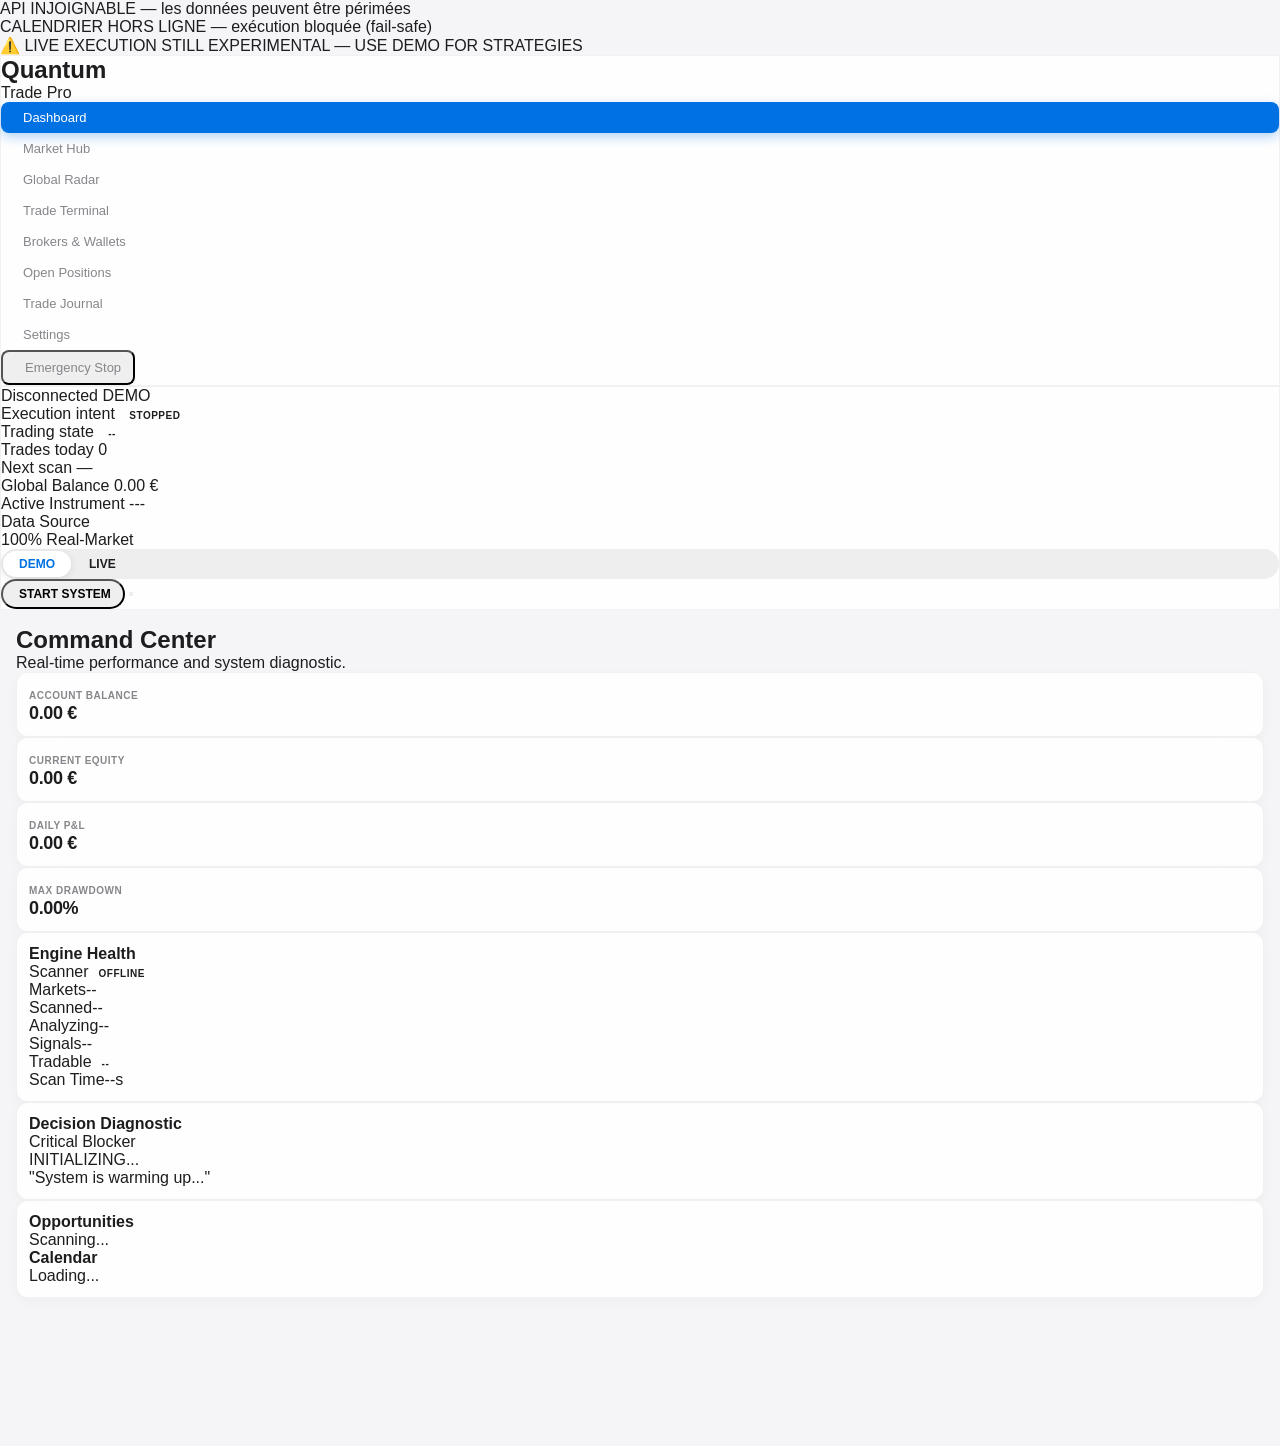
==== public/index.html @ 458cfc10 "P0-2: watchdog WS alimente par tout message JSON valide + backoff reconnect - connectWS: lastHeartbe" ====
<!DOCTYPE html>
<html lang="en">
<head>
    <meta charset="UTF-8">
    <meta name="viewport" content="width=device-width, initial-scale=1.0">
    <title>Quantum Trade Pro | Professional Trading</title>
    <link href="/css/app.css" rel="stylesheet">
    <script src="/js/lucide.min.js"></script>
    <style>
        :root {
            --bg-color: #f5f5f7;
            --surface-color: rgba(255, 255, 255, 0.85);
            --text-primary: #1d1d1f;
            --text-secondary: #86868b;
            --accent-blue: #0071e3;
            --accent-green: #28cd41;
            --accent-red: #ff3b30;
            --accent-orange: #ff9f0a;
            --sidebar-width: 200px;
            --glass-border: 1px solid rgba(0, 0, 0, 0.05);
            --card-shadow: 0 4px 12px 0 rgba(0, 0, 0, 0.03);
        }

        body.dark {
            --bg-color: #000000;
            --surface-color: rgba(28, 28, 30, 0.8);
            --text-primary: #f5f5f7;
            --text-secondary: #86868b;
            --glass-border: 1px solid rgba(255, 255, 255, 0.1);
        }

        * {
            margin: 0;
            padding: 0;
            box-sizing: border-box;
            font-family: -apple-system, BlinkMacSystemFont, "Segoe UI", Roboto, Helvetica, Arial, sans-serif;
            -webkit-font-smoothing: antialiased;
            -moz-osx-font-smoothing: grayscale;
        }

        body {
            background-color: var(--bg-color);
            color: var(--text-primary);
            overflow: hidden;
            transition: background-color 0.5s ease;
        }

        .glass {
            background: var(--surface-color);
            backdrop-filter: blur(20px) saturate(180%);
            -webkit-backdrop-filter: blur(20px) saturate(180%);
            border: var(--glass-border);
        }

        .sidebar-item {
            border-radius: 8px;
            cursor: pointer;
            display: flex;
            align-items: center;
            gap: 10px;
            padding: 8px 12px;
            font-size: 13px;
            font-weight: 500;
            color: var(--text-secondary);
            transition: all 0.2s ease;
        }

        .sidebar-item:hover {
            background: rgba(0, 0, 0, 0.05);
            color: var(--text-primary);
        }

        body.dark .sidebar-item:hover {
            background: rgba(255, 255, 255, 0.05);
        }

        .sidebar-item.active {
            background: var(--accent-blue);
            color: white;
            box-shadow: 0 4px 12px rgba(0, 113, 227, 0.3);
        }

        .card-premium {
            background: var(--surface-color);
            backdrop-filter: blur(20px) saturate(180%);
            border-radius: 12px;
            border: var(--glass-border);
            padding: 12px;
            box-shadow: var(--card-shadow);
        }

        .btn-premium {
            border-radius: 980px;
            padding: 6px 12px;
            font-size: 12px;
            font-weight: 600;
            transition: all 0.3s cubic-bezier(0.4, 0, 0.2, 1);
            display: inline-flex;
            align-items: center;
            justify-content: center;
            gap: 4px;
        }

        .btn-premium:active {
            transform: scale(0.96);
        }

        .tab-content {
            display: none;
            height: calc(100vh - 64px);
            overflow-y: auto;
            padding: 16px;
            animation: slideUp 0.6s cubic-bezier(0.23, 1, 0.32, 1);
        }

        .tab-content.active {
            display: block;
        }

        @keyframes slideUp {
            from { opacity: 0; transform: translateY(20px); }
            to { opacity: 1; transform: translateY(0); }
        }

        .status-badge {
            font-size: 10px;
            font-weight: 800;
            letter-spacing: 0.05em;
            padding: 4px 10px;
            border-radius: 6px;
            text-transform: uppercase;
        }

        .chart-grid {
            display: flex;
            align-items: end;
            gap: 2px;
            height: 100%;
            width: 100%;
        }

        .bar {
            border-radius: 2px 2px 0 0;
            flex: 1;
            transition: height 0.4s cubic-bezier(0.4, 0, 0.2, 1);
        }

        .bar.up { background: var(--accent-green); opacity: 0.8; }
        .bar.down { background: var(--accent-red); opacity: 0.8; }

        .switch-container {
            background: rgba(120, 120, 128, 0.12);
            border-radius: 20px;
            padding: 2px;
            display: flex;
            gap: 2px;
        }

        .switch-option {
            padding: 6px 16px;
            border-radius: 18px;
            font-size: 12px;
            font-weight: 600;
            cursor: pointer;
            transition: all 0.2s ease;
        }

        .switch-option.active {
            background: white;
            box-shadow: 0 2px 8px rgba(0,0,0,0.1);
            color: var(--accent-blue);
        }

        body.dark .switch-option.active {
            background: #636366;
            color: white;
        }

        .market-card {
            padding: 16px;
            border-radius: 20px;
            background: var(--surface-color);
            border: var(--glass-border);
            cursor: pointer;
            transition: all 0.3s ease;
        }

        .market-card:hover {
            transform: translateY(-4px);
            box-shadow: 0 12px 24px rgba(0,0,0,0.06);
            border-color: var(--accent-blue);
        }

        /* Custom Scrollbar */
        ::-webkit-scrollbar { width: 6px; }
        ::-webkit-scrollbar-track { background: transparent; }
        ::-webkit-scrollbar-thumb { background: rgba(0,0,0,0.1); border-radius: 10px; }
        body.dark ::-webkit-scrollbar-thumb { background: rgba(255,255,255,0.1); }

        .metric-value {
            font-size: 18px;
            font-weight: 800;
            letter-spacing: -0.02em;
        }

        .metric-label {
            font-size: 10px;
            font-weight: 700;
            color: var(--text-secondary);
            text-transform: uppercase;
            letter-spacing: 0.05em;
        }

        .skeleton {
            background: linear-gradient(90deg, transparent, rgba(0,0,0,0.05), transparent);
            background-size: 200% 100%;
            animation: skeleton-loading 1.5s infinite;
        }

        @keyframes skeleton-loading {
            0% { background-position: 200% 0; }
            100% { background-position: -200% 0; }
        }
        .skel { background: linear-gradient(90deg, transparent, rgba(0,0,0,0.06), transparent); background-size: 200% 100%; animation: skeleton-loading 1.5s infinite; min-height: 12px; border-radius: 6px; }
        .btn-premium:hover:not(:disabled) { transform: scale(1.03); }
        .btn-premium:active:not(:disabled) { transform: scale(0.96); }
        .btn-premium:disabled { opacity: 0.45; cursor: not-allowed; }
        .btn-premium.loading { pointer-events: none; opacity: 0.7; }
        .btn-premium.loading::after { content: ""; width: 12px; height: 12px; border: 2px solid currentColor; border-top-color: transparent; border-radius: 50%; animation: spin 0.7s linear infinite; }
        @keyframes spin { to { transform: rotate(360deg); } }
        .radar-row-institutional { background: rgba(40, 205, 65, 0.12); box-shadow: inset 0 0 18px rgba(40, 205, 65, 0.18); }
        .radar-score-glow { color: #28cd41; text-shadow: 0 0 12px rgba(40, 205, 65, 0.7); font-weight: 900; }
        .hub-hot { box-shadow: 0 0 0 1px rgba(40,205,65,0.4), 0 8px 24px rgba(40,205,65,0.12); }
        .tab-content { animation: fadeSlide 0.35s ease; }
        @keyframes fadeSlide { from { opacity: 0; transform: translateY(8px); } to { opacity: 1; transform: translateY(0); } }
        .candle { display: flex; flex-direction: column; align-items: center; flex: 1; height: 100%; justify-content: flex-end; }
        .candle-wick { width: 1px; background: currentColor; }
        .candle-body { width: 70%; min-height: 2px; border-radius: 1px; }
        #toast-host { position: fixed; bottom: 20px; right: 20px; z-index: 200; display: flex; flex-direction: column; gap: 8px; }
        .qtp-toast { background: var(--surface-color); border: var(--glass-border); padding: 10px 14px; border-radius: 12px; font-size: 12px; font-weight: 600; box-shadow: 0 8px 24px rgba(0,0,0,0.12); }
    </style>
    <script src="/js/i18n.js"></script>
</head>
<body class="">
    <div id="api-unreachable-banner" class="hidden fixed top-0 left-0 right-0 z-[130] bg-red-600 text-white text-center text-xs font-black py-2 px-4 shadow-lg" data-i18n="apiUnreachable">
        API INJOIGNABLE — les données peuvent être périmées
    </div>
    <div id="calendar-offline-banner" class="hidden fixed top-0 left-0 right-0 z-[120] bg-orange-500 text-slate-950 text-center text-xs font-black py-2 px-4 shadow-lg" data-i18n="calendarOffline">
        CALENDRIER HORS LIGNE — exécution bloquée (fail-safe)
    </div>
    <div id="real-mode-banner" class="hidden fixed top-0 left-0 right-0 z-[100] bg-amber-500 text-slate-900 text-center text-xs font-bold py-1.5 px-4 shadow-lg" data-i18n="liveWarning">
        ⚠️ LIVE EXECUTION STILL EXPERIMENTAL — USE DEMO FOR STRATEGIES
    </div>
    <script>
        (function() {
            const savedTheme = localStorage.getItem('quantum-theme') || 'light';
            if (savedTheme === 'dark') document.body.classList.add('dark');
        })();
    </script>
    <div class="flex h-screen w-screen">
        <!-- SIDEBAR -->
        <aside class="w-[200px] h-full border-r border-black/5 flex flex-col p-4 glass z-50">
            <div class="flex items-center gap-3 mb-6 px-1">
                <div class="w-8 h-8 bg-black dark:bg-white rounded-lg flex items-center justify-center">
                    <i data-lucide="orbit" class="text-white dark:text-black w-5 h-5"></i>
                </div>
                <div>
                    <h1 class="font-black text-sm leading-none tracking-tight">Quantum</h1>
                    <p class="text-[8px] font-bold text-accent-blue uppercase tracking-widest mt-0.5">Trade Pro</p>
                </div>
            </div>

            <nav class="space-y-1 flex-1">
                <div class="sidebar-item active" onclick="showTab('dashboard')"><i data-lucide="layout-grid" class="w-5 h-5"></i> <span data-i18n="dashboard">Dashboard</span></div>
                <div class="sidebar-item" onclick="showTab('markets')"><i data-lucide="layers" class="w-5 h-5"></i> <span data-i18n="markets">Market Hub</span></div>
                <div class="sidebar-item" onclick="showTab('scanner')"><i data-lucide="radar" class="w-5 h-5"></i> <span data-i18n="scanner">Global Radar</span></div>
                <div class="sidebar-item" onclick="showTab('trading')"><i data-lucide="terminal" class="w-5 h-5"></i> <span data-i18n="trading">Trade Terminal</span></div>
                <div class="sidebar-item" onclick="showTab('brokers')"><i data-lucide="wallet-2" class="w-5 h-5"></i> <span data-i18n="brokers">Brokers & Wallets</span></div>
                <div class="sidebar-item" onclick="showTab('positions')"><i data-lucide="briefcase" class="w-5 h-5"></i> <span data-i18n="positions">Open Positions</span></div>
                <div class="sidebar-item" onclick="showTab('history')"><i data-lucide="clock-rewind" class="w-5 h-5"></i> <span data-i18n="history">Trade Journal</span></div>
            </nav>

            <div class="mt-auto space-y-4 pt-6 border-t border-black/5 dark:border-white/5">
                <div class="sidebar-item" onclick="showTab('settings')"><i data-lucide="settings" class="w-5 h-5"></i> <span data-i18n="settings">Settings</span></div>
                <button id="emergency-stop-btn" class="sidebar-item text-red-500 w-full hover:bg-red-500/10 active:bg-red-500/20">
                    <i data-lucide="shield-alert" class="w-5 h-5"></i> <span data-i18n="emergency">Emergency Stop</span>
                </button>
            </div>
        </aside>

        <!-- MAIN CONTENT -->
        <main class="flex-1 h-full flex flex-col relative overflow-hidden">
            <!-- TOP BAR -->
            <header class="h-[64px] w-full border-b border-black/5 dark:border-white/5 flex items-center justify-between px-6 glass z-40">
                <div class="flex items-center gap-6">
                    <div class="flex items-center gap-3">
                        <div id="status-dot" class="w-2 h-2 rounded-full bg-slate-400"></div>
                        <div class="flex flex-col">
                            <span id="system-status-text" class="text-[10px] font-black uppercase tracking-widest">Disconnected</span>
                            <span class="text-[8px] font-bold text-secondary uppercase tracking-tighter" id="bot-mode-display">DEMO</span>
                        </div>
                    </div>
                    
                    <div class="h-6 w-[1px] bg-black/5 dark:bg-white/5"></div>

                    <div class="flex flex-col min-w-[112px]">
                        <span class="text-[7px] font-black text-secondary uppercase tracking-widest" data-i18n="executionIntent">Execution intent</span>
                        <span id="execution-intent-badge" class="status-badge bg-slate-500/10 text-slate-500 !px-2 !py-1">STOPPED</span>
                    </div>

                    <div class="h-6 w-[1px] bg-black/5 dark:bg-white/5"></div>

                    <!-- v2.8: continuous-trading strip -->
                    <div class="flex flex-col min-w-[110px]">
                        <span class="text-[7px] font-black text-secondary uppercase tracking-widest" data-i18n="tradingState">Trading state</span>
                        <span id="trading-active-badge" class="status-badge bg-slate-500/10 text-slate-500 !px-2 !py-1">--</span>
                    </div>

                    <div class="h-6 w-[1px] bg-black/5 dark:bg-white/5"></div>

                    <div class="flex flex-col">
                         <span class="text-[7px] uppercase font-extrabold text-secondary tracking-widest" data-i18n="tradesToday">Trades today</span>
                         <span class="font-black text-xs tabular-nums" id="trades-today-count">0</span>
                    </div>

                    <div class="h-6 w-[1px] bg-black/5 dark:bg-white/5"></div>

                    <div class="flex flex-col">
                         <span class="text-[7px] uppercase font-extrabold text-secondary tracking-widest" data-i18n="nextScan">Next scan</span>
                         <span class="font-black text-xs tabular-nums" id="next-scan-countdown">--</span>
                    </div>

                    <div class="h-6 w-[1px] bg-black/5 dark:bg-white/5"></div>

                    <div class="flex flex-col">
                         <span class="text-[9px] uppercase font-extrabold text-secondary tracking-widest" data-i18n="globalBalance">Global Balance</span>
                         <span class="font-black text-xs tabular-nums" id="header-balance">0.00 €</span>
                    </div>

                    <div class="h-6 w-[1px] bg-black/5 dark:bg-white/5"></div>

                    <div class="flex flex-col">
                         <span class="text-[9px] uppercase font-extrabold text-secondary tracking-widest" data-i18n="activeInstrument">Active Instrument</span>
                         <span class="font-black text-xs" id="active-symbol-header">---</span>
                    </div>
                    <div class="h-6 w-[1px] bg-black/5 dark:bg-white/5"></div>

                    <div class="flex items-center gap-2">
                        <div class="flex flex-col">
                            <span class="text-[7px] font-black text-secondary uppercase opacity-50" data-i18n="dataSource">Data Source</span>
                            <div class="flex items-center gap-1.5">
                                <i data-lucide="database" class="w-2.5 h-2.5 text-accent-blue"></i>
                                <span class="text-[9px] font-black uppercase tracking-tighter" data-i18n="realMarket">100% Real-Market</span>
                            </div>
                        </div>
                    </div>
                </div>

                <div class="flex items-center gap-6">
                    <div class="switch-container">
                        <div class="switch-option active" id="mode-demo-btn" data-i18n="demo">DEMO</div>
                        <div class="switch-option" id="mode-live-btn" data-i18n="live">LIVE</div>
                    </div>
                    
                    <button id="main-toggle-btn" class="btn-premium bg-black text-white dark:bg-white dark:text-black">
                        <i data-lucide="play" class="w-4 h-4 fill-current"></i>
                        <span data-i18n="start">START SYSTEM</span>
                    </button>
                    
                    <button class="w-10 h-10 rounded-full flex items-center justify-center hover:bg-black/5 dark:hover:bg-white/5 transition-colors" id="theme-toggle">
                        <i data-lucide="moon" class="w-5 h-5"></i>
                    </button>
                </div>
            </header>

            <section id="tab-dashboard" class="tab-content active">
                <div class="max-w-7xl mx-auto">
                    <header class="mb-4">
                        <h2 class="font-black text-sm uppercase tracking-widest mb-0.5" data-i18n="command">Command Center</h2>
                        <p class="text-xs text-secondary font-medium" data-i18n="commandSub">Real-time performance and system diagnostic.</p>
                    </header>
                    
                    <div class="grid grid-cols-1 md:grid-cols-4 gap-3 mb-4">
                        <div class="card-premium">
                            <span class="metric-label" data-i18n="balance">Account Balance</span>
                            <h3 class="metric-value mt-0.5" id="dash-balance">0.00 €</h3>
                        </div>
                        <div class="card-premium">
                            <span class="metric-label" data-i18n="equity">Current Equity</span>
                            <h3 class="metric-value mt-0.5" id="dash-equity">0.00 €</h3>
                        </div>
                        <div class="card-premium">
                            <span class="metric-label" data-i18n="dailyPnl">Daily P&L</span>
                            <h3 class="metric-value mt-0.5" id="dash-daily-pnl">0.00 €</h3>
                        </div>
                        <div class="card-premium">
                            <span class="metric-label" data-i18n="drawdown">Max Drawdown</span>
                            <h3 class="metric-value mt-0.5 text-accent-red" id="dash-drawdown">0.00%</h3>
                        </div>
                    </div>

                    <div class="grid grid-cols-1 lg:grid-cols-12 gap-3 mb-4">
                        <div class="lg:col-span-4 card-premium flex flex-col">
                            <h4 class="text-[10px] font-black uppercase tracking-widest mb-3 border-b border-black/5 dark:border-white/5 pb-2" data-i18n="engineHealth">Engine Health</h4>
                            <div class="space-y-2 flex-1">
                                <div class="flex justify-between items-center"><span class="text-[10px] font-bold text-secondary" data-i18n="scannerLabel">Scanner</span><span id="eng-status" class="status-badge bg-red-500/10 text-red-500">OFFLINE</span></div>
                                <div class="flex justify-between items-center"><span class="text-[10px] font-bold text-secondary" data-i18n="marketCount">Markets</span><span id="eng-markets" class="font-black text-xs">--</span></div>
                                <div class="flex justify-between items-center"><span class="text-[10px] font-bold text-secondary" data-i18n="scanned">Scanned</span><span id="eng-scanned" class="font-black text-xs">--</span></div>
                                <div class="flex justify-between items-center"><span class="text-[10px] font-bold text-secondary" data-i18n="analyzing">Analyzing</span><span id="eng-analyzing" class="font-black text-xs">--</span></div>
                                <div class="flex justify-between items-center"><span class="text-[10px] font-bold text-secondary" data-i18n="signals">Signals</span><span id="eng-signals" class="font-black text-xs">--</span></div>
                                <div class="flex justify-between items-center"><span class="text-[10px] font-bold text-secondary" data-i18n="tradable">Tradable</span><span id="eng-tradable" class="status-badge bg-green-500/10 text-green-500">--</span></div>
                                <div class="flex justify-between items-center border-t border-black/5 dark:border-white/5 pt-1 mt-1"><span class="text-[8px] font-black text-secondary uppercase" data-i18n="scanTime">Scan Time</span><span id="eng-duration" class="font-mono text-[9px]">--s</span></div>
                            </div>
                        </div>

                        <div class="lg:col-span-5 card-premium">
                            <h4 class="text-[10px] font-black uppercase tracking-widest mb-3 border-b border-black/5 dark:border-white/5 pb-2 text-accent-red" data-i18n="diagnosis">Decision Diagnostic</h4>
                            <div id="diagnosis-panel" class="space-y-3">
                                <div class="flex items-start gap-2">
                                    <div id="diag-icon" class="w-8 h-8 rounded-xl bg-slate-100 dark:bg-white/5 flex items-center justify-center shrink-0">
                                        <i data-lucide="activity" class="w-4 h-4 text-slate-500"></i>
                                    </div>
                                    <div>
                                        <p class="text-[9px] font-black text-secondary uppercase tracking-widest mb-0" data-i18n="criticalBlocker">Critical Blocker</p>
                                        <p id="diag-main-blocker" class="text-xs font-black leading-tight mb-0.5">INITIALIZING...</p>
                                        <p id="diag-reason" class="text-[10px] text-secondary font-medium leading-relaxed italic">
                                            "System is warming up..."
                                        </p>
                                    </div>
                                </div>
                                
                                <div class="pt-2 mt-2 border-t border-black/5 dark:border-white/5">
                                    <div id="diag-checklist" class="grid grid-cols-5 gap-1">
                                        <!-- Indicators -->
                                    </div>
                                </div>
                            </div>
                        </div>

                        <div class="lg:col-span-3 card-premium flex flex-col">
                            <h4 class="text-[10px] font-black uppercase tracking-widest mb-3 border-b border-black/5 dark:border-white/5 pb-2" data-i18n="opportunities">Opportunities</h4>
                            <div id="best-setups-list" class="space-y-1.5 flex-1 mb-3">
                                <p class="text-secondary font-medium text-[9px] italic" data-i18n="scanInProgress">Scanning...</p>
                            </div>
                            
                            <h4 class="text-[10px] font-black uppercase tracking-widest mb-3 border-b border-black/5 dark:border-white/5 pb-2" data-i18n="calendar">Calendar</h4>
                            <div id="dashboard-calendar" class="space-y-1.5 max-h-[100px] overflow-y-auto pr-1 custom-scrollbar">
                                <p class="text-secondary font-medium text-[8px] italic" data-i18n="loading">Loading...</p>
                            </div>
                        </div>
                    </div>
                </div>
            </section>

            <!-- MARKETS TAB -->
            <section id="tab-markets" class="tab-content">
                <div class="max-w-7xl mx-auto">
                    <header class="flex justify-between items-center mb-6">
                        <div>
                            <h2 class="font-black text-sm uppercase tracking-widest mb-1" data-i18n="hubTitle">Market Hub</h2>
                            <p class="text-xs text-secondary font-medium" data-i18n="hubSub">Global assets across 5 classes.</p>
                        </div>
                        <div class="flex gap-2 mr-3">
                            <button class="btn-premium bg-black/5" data-hub-sort="score" onclick="setHubSort('score')" data-i18n="score">Score</button>
                            <button class="btn-premium bg-black/5" data-hub-sort="volume" onclick="setHubSort('volume')" data-i18n="volume">Volume</button>
                            <button class="btn-premium bg-black/5" data-hub-sort="change" onclick="setHubSort('change')" data-i18n="variation">Variation</button>
                            <button id="hub-live-only" class="btn-premium bg-black/5" onclick="toggleHubLiveOnly()" data-i18n="liveOnly">Live only</button>
                        </div>
                        <div class="switch-container p-1" id="market-filters">
                            <div onclick="setMarketFilter('ALL')" class="switch-option active">ALL</div>
                            <div onclick="setMarketFilter('CRYPTO')" class="switch-option">CRYPTO</div>
                            <div onclick="setMarketFilter('STOCKS')" class="switch-option">STOCKS</div>
                            <div onclick="setMarketFilter('FUTURES')" class="switch-option">FUTURES</div>
                            <div onclick="setMarketFilter('ETFS')" class="switch-option">ETFS</div>
                            <div onclick="setMarketFilter('BONDS')" class="switch-option">BONDS</div>
                            <div onclick="setMarketFilter('FOREX')" class="switch-option">FOREX</div>
                            <div onclick="setMarketFilter('INDICES')" class="switch-option">INDICES</div>
                            <div onclick="setMarketFilter('COMMODITIES')" class="switch-option">COMMODITIES</div>
                        </div>
                    </header>
                    <div class="grid grid-cols-1 sm:grid-cols-2 md:grid-cols-3 lg:grid-cols-4 xl:grid-cols-5 gap-6" id="markets-full-grid"></div>
                </div>
            </section>

            <section id="tab-scanner" class="tab-content">
                <div class="max-w-7xl mx-auto">
                    <header class="mb-6">
                        <h2 class="font-black text-sm uppercase tracking-widest mb-1" data-i18n="radarTitle">Global Radar</h2>
                        <p class="text-xs text-secondary font-medium" data-i18n="radarSub">Unified scanning of all tracked instruments.</p>
                        <div class="flex flex-wrap gap-3 mt-2 text-[10px] font-bold text-secondary">
                            <span><span data-i18n="activeStrategy">Active strategy</span>: <strong data-i18n="strategyRsiName">RSI-14 Reversal</strong></span>
                            <span><span data-i18n="riskRewardRsi">RSI target RR</span>: <strong>1.5</strong></span>
                            <span><span data-i18n="scannerProgress">Scanner progress</span>: <strong id="radar-progress">0/127</strong></span>
                            <span><span data-i18n="marketsUnavailable">Markets unavailable</span>: <strong id="radar-unavailable">0</strong></span>
                            <span><span data-i18n="scannerError">Scanner error</span>: <strong id="radar-error">—</strong></span>
                            <span><span data-i18n="lastScan">Last scan</span>: <strong id="radar-last-scan">—</strong></span>
                        </div>
                        <div class="flex gap-2 mt-3">
                            <button class="btn-premium bg-black/5" data-radar-filter="ge80" onclick="setRadarFilter('ge80')">≥84</button>
                            <button class="btn-premium bg-black/5" data-radar-filter="ge90" onclick="setRadarFilter('ge90')">≥90</button>
                            <button class="btn-premium bg-black/5" data-radar-filter="all" onclick="setRadarFilter('all')" data-i18n="all">Toutes</button>
                            <button class="btn-premium bg-black/5" data-radar-filter="crypto" onclick="setRadarFilter('crypto')" data-i18n="cryptoOnly">Crypto only</button>
                            <button id="radar-live-only" class="btn-premium bg-black/5" onclick="toggleRadarLiveOnly()" data-i18n="liveOnly">Live only</button>
                            <span class="hidden" data-i18n="delayed">DIFFÉRÉ ~15 min</span>
                        </div>
                    </header>
                    <div class="card-premium !p-0 overflow-hidden border border-black/5 dark:border-white/5">
                        <table class="w-full text-xs text-left">
                            <thead class="bg-black/[0.02] dark:bg-white/[0.02] text-[9px] text-secondary font-black uppercase tracking-widest">
                                <tr>
                                    <th class="py-3 px-6" data-i18n="instrument">Instrument</th>
                                    <th class="py-3 text-right" data-i18n="livePrice">Prix live</th>
                                    <th class="py-3 text-right" data-i18n="change24h">Variation 24h</th>
                                    <th class="py-3 text-center" data-i18n="bias">Bias</th>
                                    <th class="py-3 text-center cursor-pointer" onclick="toggleRadarSort()">Score <span id="radar-sort-arrow">▾</span></th>
                                    <th class="py-3 text-center" data-i18n="strategy">Stratégie</th>
                                    <th class="py-3 text-center" data-i18n="source">Source</th>
                                    <th class="py-3 text-center" data-i18n="dataAge">Age data</th>
                                    <th class="py-3 pr-6 text-right" data-i18n="action">Action</th>
                                </tr>
                            </thead>
                            <tbody id="scanner-table-body" class="divide-y divide-black/5 dark:divide-white/5">
                                <tr><td colspan="9" class="py-10 text-center"><div class="skel mx-auto mb-3 w-48"></div><span class="text-xs text-secondary" data-i18n="scanInProgress">Scan in progress</span> <span id="initial-scan-progress">0/127…</span></td></tr>
                            </tbody>
                        </table>
                    </div>
                </div>
            </section>

            <section id="tab-brokers" class="tab-content">
                <div class="max-w-7xl mx-auto">
                    <header class="mb-6">
                        <h2 class="font-black text-sm uppercase tracking-widest mb-1" data-i18n="brokers">Brokers & Wallets</h2>
                        <p class="text-xs text-secondary font-medium" data-i18n="connectExchanges">Connect institutional exchanges.</p>
                    </header>

                    <div class="grid grid-cols-1 lg:grid-cols-12 gap-6">
                        <div class="lg:col-span-4 space-y-4">
                            <!-- Connect Broker (API) -->
                            <div class="card-premium">
                                <h4 class="text-[10px] font-black uppercase tracking-widest mb-4" data-i18n="connectBroker">Connect Broker (API)</h4>
                                <form id="broker-form" class="space-y-3">
                                    <div class="flex flex-col gap-1.5">
                                        <label class="text-[8px] font-black text-secondary uppercase" data-i18n="alias">Alias</label>
                                        <input type="text" name="broker_id" placeholder="Ex: Binance Main" class="bg-black/5 dark:bg-white/5 rounded-lg px-3 py-1.5 outline-none text-xs font-bold" required>
                                    </div>
                                    <div class="flex flex-col gap-1.5">
                                        <label class="text-[8px] font-black text-secondary uppercase" data-i18n="exchange">Exchange</label>
                                        <select name="exchange_id" class="bg-black/5 dark:bg-white/5 rounded-lg px-3 py-1.5 outline-none text-xs font-bold" required>
                                            <option value="gate">Gate.io</option>
                                            <option value="binance">Binance</option>
                                            <option value="bybit">Bybit</option>
                                            <option value="kraken">Kraken</option>
                                            <option value="okx">OKX</option>
                                        </select>
                                    </div>
                                    <div class="flex flex-col gap-1.5">
                                        <label class="text-[8px] font-black text-secondary uppercase" data-i18n="apiKey">API Key</label>
                                        <input type="text" name="api_key" class="bg-black/5 dark:bg-white/5 rounded-lg px-3 py-1.5 outline-none text-[10px] font-mono" required>
                                    </div>
                                    <div class="flex flex-col gap-1.5">
                                        <label class="text-[8px] font-black text-secondary uppercase" data-i18n="secret">Secret</label>
                                        <input type="password" name="api_secret" class="bg-black/5 dark:bg-white/5 rounded-lg px-3 py-1.5 outline-none text-[10px] font-mono" required>
                                    </div>
                                    <!-- v2.8: passphrase shown only for OKX / KuCoin -->
                                    <div class="flex flex-col gap-1.5 hidden" id="passphrase-field">
                                        <label class="text-[8px] font-black text-secondary uppercase"><span data-i18n="passphrase">Passphrase</span> · <span class="text-secondary/60 normal-case" data-i18n="passphraseHint">Only for OKX / KuCoin</span></label>
                                        <input type="password" name="api_passphrase" class="bg-black/5 dark:bg-white/5 rounded-lg px-3 py-1.5 outline-none text-[10px] font-mono">
                                    </div>
                                    <!-- v2.8: sandbox toggle with visible badge -->
                                    <label class="flex items-center gap-2 text-[10px] font-bold cursor-pointer">
                                        <input type="checkbox" name="sandbox" id="broker-sandbox-toggle">
                                        <span data-i18n="sandboxMode">Sandbox</span>
                                        <span id="sandbox-badge" class="status-badge bg-orange-500/10 text-orange-500 hidden">SANDBOX</span>
                                    </label>
                                    <!-- v2.8: dry-run the connection before saving -->
                                    <button type="button" id="test-connection-btn" class="w-full btn-premium bg-accent-blue/10 text-accent-blue py-2 font-black uppercase text-[10px]" data-i18n="testConnection">Test connection</button>
                                    <p id="broker-test-result" class="hidden text-[10px] font-black"></p>
                                    <button type="submit" class="w-full btn-premium bg-black text-white dark:bg-white dark:text-black py-2.5 mt-1 font-black uppercase text-[10px]" data-i18n="linkBroker">Link Broker</button>
                                </form>
                            </div>

                            <!-- Watch-only wallet address (v2.8: never signing-capable) -->
                            <div class="card-premium">
                                <h4 class="text-[10px] font-black uppercase tracking-widest mb-4" data-i18n="addWatchOnly">Add a watch-only address</h4>
                                <form id="wallet-form" class="space-y-3">
                                    <div class="grid grid-cols-3 gap-2 mb-4">
                                        <button type="button" onclick="setWalletProvider('METAMASK')" class="flex flex-col items-center p-2 bg-black/5 rounded-xl border border-transparent hover:border-accent-blue/30 w-provider active" id="p-METAMASK">
                                            <span class="text-[8px] font-black mt-1">METAMASK</span>
                                        </button>
                                        <button type="button" onclick="setWalletProvider('PHANTOM')" class="flex flex-col items-center p-2 bg-black/5 rounded-xl border border-transparent hover:border-accent-blue/30 w-provider" id="p-PHANTOM">
                                            <span class="text-[8px] font-black mt-1">PHANTOM</span>
                                        </button>
                                        <button type="button" onclick="setWalletProvider('OKX')" class="flex flex-col items-center p-2 bg-black/5 rounded-xl border border-transparent hover:border-accent-blue/30 w-provider" id="p-OKX">
                                            <span class="text-[8px] font-black mt-1">OKX</span>
                                        </button>
                                    </div>
                                    <input type="hidden" name="provider" id="selected-provider" value="METAMASK">
                                    <div class="flex flex-col gap-1.5">
                                        <label class="text-[8px] font-black text-secondary uppercase" data-i18n="walletName">Wallet Name</label>
                                        <input type="text" name="wallet_id" placeholder="My Cold Wallet" class="bg-black/5 dark:bg-white/5 rounded-lg px-3 py-1.5 outline-none text-xs font-bold" required>
                                    </div>
                                    <div class="flex flex-col gap-1.5">
                                        <label class="text-[8px] font-black text-secondary uppercase" data-i18n="chainType">Chain type</label>
                                        <select name="chain_type" id="wallet-chain" class="bg-black/5 dark:bg-white/5 rounded-lg px-3 py-1.5 outline-none text-xs font-bold">
                                            <option value="ethereum">Ethereum</option>
                                            <option value="solana">Solana</option>
                                            <option value="bitcoin">Bitcoin</option>
                                            <option value="polygon">Polygon</option>
                                            <option value="bsc">BSC</option>
                                        </select>
                                    </div>
                                    <div class="flex flex-col gap-1.5">
                                        <label class="text-[8px] font-black text-secondary uppercase"><span data-i18n="publicAddress">Public Address</span> · <span class="status-badge bg-blue-500/10 text-accent-blue !py-0.5" data-i18n="watchOnlyBadge">WATCH-ONLY</span></label>
                                        <input type="text" name="address" id="wallet-address-input" placeholder="0x... or Address" class="bg-black/5 dark:bg-white/5 rounded-lg px-3 py-1.5 outline-none text-[10px] font-mono" required>
                                        <p id="wallet-address-hint" class="hidden text-[9px] font-black"></p>
                                    </div>
                                    <button type="submit" class="w-full btn-premium bg-accent-blue text-white py-2.5 mt-1 font-black uppercase text-[10px]" data-i18n="addWatchOnly">Add a watch-only address</button>
                                </form>
                            </div>
                        </div>

                        <div class="lg:col-span-8 space-y-6">
                            <div class="card-premium">
                                <h4 class="text-[10px] font-black uppercase tracking-widest mb-4" data-i18n="wallets">Institutional Wallets</h4>
                                <div id="wallet-list" class="grid grid-cols-1 md:grid-cols-2 gap-4">
                                    <p class="text-secondary italic text-[10px]" data-i18n="noWallets">No wallets synchronized.</p>
                                </div>
                            </div>

                            <div class="card-premium">
                                <h4 class="text-[10px] font-black uppercase tracking-widest mb-4" data-i18n="connections">Connections</h4>
                                <div class="overflow-hidden border border-black/5 dark:border-white/5 rounded-xl">
                                    <table class="w-full text-[10px] text-left">
                                        <thead class="bg-black/5 dark:bg-white/5 text-[8px] text-secondary font-black uppercase tracking-widest">
                                            <tr>
                                                <th class="py-3 px-4" data-i18n="alias">Alias</th>
                                                <th class="py-3 px-4" data-i18n="exchange">Exchange</th>
                                                <th class="py-3 px-4" data-i18n="status">Status</th>
                                                <th class="py-3 px-4 text-right" data-i18n="balanceLabel">Balance</th>
                                                <th class="py-3 px-4 text-right" data-i18n="latency">Latency</th>
                                                <th class="py-3 px-4 text-right" data-i18n="openPositionsCount">Positions</th>
                                                <th class="py-3 px-4" data-i18n="lastSync">Last sync</th>
                                                <th class="py-3 px-4 text-right" data-i18n="actions">Actions</th>
                                            </tr>
                                        </thead>
                                        <tbody id="broker-status-table"></tbody>
                                    </table>
                                </div>
                            </div>
                        </div>
                    </div>
                </div>
            </section>

            <!-- TRADING TERMINAL -->
            <section id="tab-trading" class="tab-content">
                <div class="grid grid-cols-12 gap-6 h-full max-w-[1600px] mx-auto">
                    <!-- Left: Chart & Data -->
                    <div class="col-span-12 lg:col-span-8 flex flex-col gap-6">
                        <div class="card-premium flex-1 flex flex-col min-h-[500px]">
                            <div class="flex justify-between items-start mb-6">
                                <div>
                                    <div class="flex items-center gap-3 mb-1">
                                        <h3 class="font-black text-sm tracking-tighter" id="trading-active-symbol">---</h3>
                                        <span id="market-status-tag" class="text-[9px] font-black uppercase tracking-widest bg-green-500/10 text-green-500 px-2 py-0.5 rounded">OPEN</span>
                                    </div>
                                    <p class="text-xs font-bold text-secondary uppercase tracking-widest" id="trading-asset-class">---</p>
                                </div>
                                <div class="text-right">
                                    <p class="font-black text-sm tracking-tighter tabular-nums" id="trading-live-price">0.00</p>
                                    <div class="flex items-center justify-end gap-2 mt-1">
                                        <span class="w-1.5 h-1.5 rounded-full bg-green-500 animate-pulse"></span>
                                        <span class="text-[10px] text-secondary font-black uppercase tracking-widest" data-i18n="liveFeed">Live Execution Feed</span>
                                    </div>
                                </div>
                            </div>
                            
                            <!-- Indicators Bar -->
                            <div class="flex gap-4 mb-6">
                                <div class="px-3 py-1.5 bg-black/5 dark:bg-white/5 rounded-xl flex items-center gap-2">
                                    <span class="text-[8px] font-black text-secondary uppercase">RSI (14)</span>
                                    <span id="ind-rsi" class="text-[10px] font-black">--</span>
                                </div>
                                <div class="px-3 py-1.5 bg-black/5 dark:bg-white/5 rounded-xl flex items-center gap-2">
                                    <span class="text-[8px] font-black text-secondary uppercase">EMA 8/21</span>
                                    <span id="ind-ema" class="text-[10px] font-black">--</span>
                                </div>
                                <div class="px-3 py-1.5 bg-black/5 dark:bg-white/5 rounded-xl flex items-center gap-2">
                                    <span class="text-[8px] font-black text-secondary uppercase">ATR</span>
                                    <span id="ind-atr" class="text-[10px] font-black">--</span>
                                </div>
                            </div>

                            <div class="flex-1 bg-black/[0.03] dark:bg-white/[0.03] rounded-[32px] p-8 relative overflow-hidden group">
                                <div id="bos-choch-tag" class="absolute top-3 left-4 text-[9px] font-black uppercase tracking-widest"></div>
                                <div class="chart-grid" id="main-chart-bars"></div>
                                <div id="sltp-preview" class="absolute inset-0 pointer-events-none"></div>
                            </div>
                            <div id="orderbook-panel" class="mt-3 text-[10px] font-bold">
                                <p class="text-[9px] font-black uppercase text-secondary mb-1" data-i18n="orderBook">Order Book</p>
                                <div id="orderbook-rows" class="grid grid-cols-2 gap-2"></div>
                            </div>
                        </div>

                        <!-- Manual Order Entry -->
                        <div class="grid grid-cols-2 gap-6">
                            <div class="card-premium flex flex-col">
                                <div class="flex items-center gap-2 mb-6">
                                    <i data-lucide="layers" class="w-4 h-4 text-accent-blue"></i>
                                    <h4 class="text-[10px] font-black text-secondary uppercase tracking-widest" data-i18n="institutionalOrder">Institutional Order Entry</h4>
                                </div>
                                <div class="flex flex-col gap-5 flex-1">
                                    <div class="flex gap-2">
                                        <button class="btn-premium bg-black text-white" data-otype="MARKET" onclick="setOrderType('MARKET')" data-i18n="market">Market</button>
                                        <button class="btn-premium bg-black/5" data-otype="LIMIT" onclick="setOrderType('LIMIT')" data-i18n="limit">Limit</button>
                                        <button class="btn-premium bg-black/5" data-otype="STOP" onclick="setOrderType('STOP')" data-i18n="stopOrder">Stop</button>
                                    </div>
                                    <div class="grid grid-cols-2 gap-3">
                                        <div class="bg-black/5 p-3 rounded-2xl">
                                            <p class="text-[8px] font-black text-secondary uppercase mb-1" data-i18n="stopOrder">Limit/Stop px</p>
                                            <input type="number" id="trade-trigger-px" step="0.00001" class="bg-transparent w-full text-sm font-black outline-none">
                                        </div>
                                        <label class="flex items-center gap-2 text-[10px] font-bold"><input type="checkbox" id="trade-risk-based"> Risk-based size</label>
                                    </div>
                                    <button id="execute-signal-btn" class="btn-premium bg-accent-blue text-white" onclick="executeRadarTrade(selectedSymbol)" disabled data-i18n="executeSignal">Execute Signal</button>
                                    <div class="grid grid-cols-2 gap-4">
                                        <button onclick="manualTrade('BUY')" class="flex flex-col items-center justify-center gap-1 py-4 bg-green-500 hover:bg-green-600 text-white rounded-2xl font-black text-sm active:scale-95 transition-all shadow-lg shadow-green-500/20">
                                            <span>BUY / LONG</span>
                                            <span class="text-[8px] opacity-70 uppercase tracking-tighter" data-i18n="marketExecution">Market Execution</span>
                                        </button>
                                        <button onclick="manualTrade('SELL')" class="flex flex-col items-center justify-center gap-1 py-4 bg-red-500 hover:bg-red-600 text-white rounded-2xl font-black text-sm active:scale-95 transition-all shadow-lg shadow-red-500/20">
                                            <span>SELL / SHORT</span>
                                            <span class="text-[8px] opacity-70 uppercase tracking-tighter" data-i18n="marketExecution">Market Execution</span>
                                        </button>
                                    </div>
                                    
                                    <div class="grid grid-cols-3 gap-3">
                                        <div class="bg-black/5 dark:bg-white/5 p-3 rounded-2xl border border-transparent focus-within:border-accent-blue/30 transition-all">
                                            <p class="text-[8px] font-black text-secondary uppercase mb-1" data-i18n="lotSize">Lot Size</p>
                                            <div class="flex items-center gap-1">
                                                <input type="number" id="trade-qty" value="0.1" step="0.01" class="bg-transparent w-full text-sm font-black outline-none tabular-nums">
                                            </div>
                                        </div>
                                        <div class="bg-black/5 dark:bg-white/5 p-3 rounded-2xl border border-transparent focus-within:border-accent-red/30 transition-all">
                                            <p class="text-[8px] font-black text-secondary uppercase mb-1" data-i18n="stopLoss">Stop Loss</p>
                                            <input type="number" id="trade-sl" placeholder="Auto" step="0.00001" class="bg-transparent w-full text-sm font-black outline-none tabular-nums placeholder:text-secondary/30">
                                        </div>
                                        <div class="bg-black/5 dark:bg-white/5 p-3 rounded-2xl border border-transparent focus-within:border-accent-green/30 transition-all">
                                            <p class="text-[8px] font-black text-secondary uppercase mb-1" data-i18n="takeProfit">Take Profit</p>
                                            <input type="number" id="trade-tp" placeholder="Auto" step="0.00001" class="bg-transparent w-full text-sm font-black outline-none tabular-nums placeholder:text-secondary/30">
                                        </div>
                                    </div>

                                    <!-- v2.8: pre-trade risk preview (computed live, no alert()) -->
                                    <div class="grid grid-cols-3 gap-2" id="order-preview">
                                        <div class="bg-black/5 dark:bg-white/5 p-2 rounded-xl">
                                            <p class="text-[7px] font-black text-secondary uppercase mb-0.5" data-i18n="estimatedRisk">Estimated risk</p>
                                            <p id="op-risk" class="text-[10px] font-black tabular-nums">--</p>
                                        </div>
                                        <div class="bg-black/5 dark:bg-white/5 p-2 rounded-xl">
                                            <p class="text-[7px] font-black text-secondary uppercase mb-0.5" data-i18n="pctOfBalance">% of balance</p>
                                            <p id="op-pct" class="text-[10px] font-black tabular-nums">--</p>
                                        </div>
                                        <div class="bg-black/5 dark:bg-white/5 p-2 rounded-xl">
                                            <p class="text-[7px] font-black text-secondary uppercase mb-0.5" data-i18n="estFees">Est. fees</p>
                                            <p id="op-fees" class="text-[10px] font-black tabular-nums">--</p>
                                        </div>
                                    </div>
                                    <p id="manual-order-error" class="hidden text-[10px] font-black text-red-500"></p>
                                    <p id="manual-order-ok" class="hidden text-[10px] font-black text-green-500"></p>
                                    <button id="confirm-order-btn" class="hidden btn-premium bg-accent-orange text-black py-2.5 font-black uppercase text-[10px]" data-i18n="confirmOrder">Confirm order</button>

                                    <div class="mt-auto pt-4 flex items-center justify-between">
                                        <div class="flex flex-col">
                                            <span class="text-[8px] font-black text-secondary uppercase" data-i18n="projectedRisk">Projected Risk</span>
                                            <span id="manual-risk-calc" class="text-[10px] font-bold">0.00 €</span>
                                        </div>
                                        <div class="flex gap-1">
                                            <div class="w-1.5 h-1.5 rounded-full bg-green-500"></div>
                                            <span class="text-[8px] font-black text-secondary uppercase" data-i18n="directAccess">Direct Market Access</span>
                                        </div>
                                    </div>
                                </div>
                            </div>
                            <div class="card-premium flex flex-col">
                                <h4 class="text-[10px] font-black text-secondary uppercase tracking-widest mb-4" data-i18n="globalStream">Global Data Stream</h4>
                                <div id="terminal-news-list" class="flex-1 overflow-y-auto space-y-3 custom-scrollbar">
                                    <p class="text-secondary font-medium text-xs italic text-center py-4" data-i18n="connectingFeeds">Connecting to decentralized data feeds...</p>
                                </div>
                            </div>
                        </div>

                        <!-- v2.8: live positions with per-position close + R multiple -->
                        <div class="card-premium">
                            <h4 class="text-[10px] font-black text-secondary uppercase tracking-widest mb-3" data-i18n="openPositionsHere">Live positions</h4>
                            <div id="terminal-pos-list" class="grid grid-cols-1 md:grid-cols-2 gap-3"></div>
                        </div>

                        <!-- v2.8: order history with filters and sortable columns -->
                        <div class="card-premium">
                            <div class="flex items-center justify-between mb-3">
                                <h4 class="text-[10px] font-black text-secondary uppercase tracking-widest" data-i18n="orderHistory">Order history</h4>
                                <div class="flex gap-1">
                                    <button class="btn-premium bg-black text-white dark:bg-white dark:text-black !py-1" data-oh-filter="all" onclick="setTerminalOrdersFilter('all')" data-i18n="filterAll">All</button>
                                    <button class="btn-premium bg-black/5 !py-1" data-oh-filter="open" onclick="setTerminalOrdersFilter('open')" data-i18n="filterOpen">Open</button>
                                    <button class="btn-premium bg-black/5 !py-1" data-oh-filter="closed" onclick="setTerminalOrdersFilter('closed')" data-i18n="filterClosed">Closed</button>
                                </div>
                            </div>
                            <div class="overflow-x-auto">
                                <table class="w-full text-[10px] text-left">
                                    <thead class="text-[8px] text-secondary font-black uppercase tracking-widest border-b border-black/5 dark:border-white/5">
                                        <tr>
                                            <th class="py-2 pr-3 cursor-pointer select-none" data-oh-sort="time" onclick="sortTerminalOrders('time')"><span data-i18n="colTime">Time</span> <span class="oh-arrow" data-for="time"></span></th>
                                            <th class="py-2 pr-3 cursor-pointer select-none" data-oh-sort="market" onclick="sortTerminalOrders('market')"><span data-i18n="colMarket">Market</span> <span class="oh-arrow" data-for="market"></span></th>
                                            <th class="py-2 pr-3 cursor-pointer select-none" data-oh-sort="direction" onclick="sortTerminalOrders('direction')"><span data-i18n="colDirection">Side</span> <span class="oh-arrow" data-for="direction"></span></th>
                                            <th class="py-2 pr-3 text-right cursor-pointer select-none" data-oh-sort="entry" onclick="sortTerminalOrders('entry')"><span data-i18n="entry">Entry</span> <span class="oh-arrow" data-for="entry"></span></th>
                                            <th class="py-2 pr-3 text-right">SL</th>
                                            <th class="py-2 pr-3 text-right">TP</th>
                                            <th class="py-2 pr-3 cursor-pointer select-none" data-oh-sort="status" onclick="sortTerminalOrders('status')"><span data-i18n="colStatus">Status</span> <span class="oh-arrow" data-for="status"></span></th>
                                            <th class="py-2 text-right cursor-pointer select-none" data-oh-sort="pnl" onclick="sortTerminalOrders('pnl')"><span data-i18n="colPnl">PnL</span> <span class="oh-arrow" data-for="pnl"></span></th>
                                        </tr>
                                    </thead>
                                    <tbody id="terminal-orders-body"></tbody>
                                </table>
                            </div>
                        </div>
                    </div>

                    <!-- Right: Intelligence & Logs -->
                    <div class="col-span-12 lg:col-span-4 flex flex-col gap-6">
                        <div class="card-premium flex flex-col">
                            <h4 class="text-sm font-black uppercase tracking-widest mb-6 border-b border-black/5 dark:border-white/5 pb-4" data-i18n="neuralIntel">Neural Intelligence</h4>
                            
                            <div class="space-y-6">
                                <div class="space-y-4" id="ai-analysis-panel">
                                    <div class="flex justify-between items-center"><span class="text-xs font-bold text-secondary" data-i18n="trendAlignment">Trend Alignment</span><span id="ana-trend" class="font-black text-sm">--</span></div>
                                    <div class="flex justify-between items-center"><span class="text-xs font-bold text-secondary" data-i18n="structurePoints">Structure Points</span><span id="ana-struct" class="font-black text-sm">--</span></div>
                                    <div class="flex justify-between items-center"><span class="text-xs font-bold text-secondary" data-i18n="momentum">Rel. Momentum</span><span id="ana-mom" class="font-black text-sm">--</span></div>
                                    <div class="flex justify-between items-center"><span class="text-xs font-bold text-secondary" data-i18n="volatility">Local Volatility</span><span id="ana-vol" class="font-black text-sm">--</span></div>
                                </div>

                                <div class="pt-6 border-t border-black/5 dark:border-white/5">
                                    <h4 class="text-[10px] font-black text-secondary uppercase tracking-widest mb-4" data-i18n="decisionSignal">Decision Signal</h4>
                                    <div id="trading-signal-box" class="min-h-[120px] flex items-center justify-center text-center">
                                        <p class="text-secondary font-medium text-xs italic" data-i18n="awaitingTrigger">Awaiting market trigger...</p>
                                    </div>
                                </div>
                            </div>

                            <div class="mt-8">
                                <div class="flex justify-between items-center mb-4">
                                    <div class="flex items-center gap-2">
                                        <span class="text-[10px] font-black text-secondary uppercase tracking-widest" data-i18n="botAuthority">Bot Authority</span>
                                        <div id="arm-status-indicator" class="w-1.5 h-1.5 rounded-full bg-red-500"></div>
                                    </div>
                                    <span id="arm-label" class="text-[10px] font-black text-red-500 uppercase tracking-widest">DISARMED</span>
                                </div>
                                <button id="arm-toggle-btn" class="w-full py-5 bg-black text-white dark:bg-white dark:text-black rounded-2xl font-black text-sm active:scale-95 transition-all shadow-xl">
                                    ARM EXECUTION ENGINE
                                </button>
                            </div>
                        </div>

                        <!-- Safety Blockers -->
                        <div class="card-premium border-2 border-transparent" id="blocker-card">
                            <h4 class="text-[10px] font-black text-secondary uppercase tracking-widest mb-4" data-i18n="securityLayer">Security Layer</h4>
                            <div id="terminal-blockers" class="space-y-2">
                                <!-- Blockers injected here -->
                            </div>
                        </div>

                        <div class="card-premium flex-1">
                            <div class="flex justify-between items-center mb-4">
                                <h4 class="text-[10px] font-black text-secondary uppercase tracking-widest" data-i18n="audit">Execution & Data Audit</h4>
                                <div class="flex items-center gap-2">
                                    <div class="w-1.5 h-1.5 rounded-full bg-green-500"></div>
                                    <span class="text-[7px] font-black text-secondary uppercase" data-i18n="verifiedData">Verified Real Data</span>
                                </div>
                            </div>
                            <div id="terminal-audit-logs" class="space-y-3 overflow-y-auto max-h-[300px] custom-scrollbar text-[9px] font-bold">
                                <p class="text-secondary opacity-50 italic" data-i18n="systemReady">System ready.</p>
                            </div>
                        </div>
                    </div>
                </div>
            </section>

            <section id="tab-positions" class="tab-content">
                <div class="max-w-4xl mx-auto">
                    <div class="flex justify-between items-center mb-6">
                        <h2 class="font-black text-sm uppercase tracking-widest" data-i18n="exposure">Exposure</h2>
                        <button onclick="fetchAPI('/demo/reset', 'POST').then(update)" class="btn-premium bg-red-500/10 text-red-500 text-[9px] font-black uppercase tracking-widest px-4 hover:bg-red-500/20 transition-colors" data-i18n="exitAll">Exit All</button>
                    </div>
                    <div id="active-pos-list" class="space-y-4"></div>
                </div>
            </section>

            <section id="tab-history" class="tab-content">
                <div class="max-w-5xl mx-auto">
                    <h2 class="font-black text-sm uppercase tracking-widest mb-6" data-i18n="history">Trade Journal</h2>
                    <div class="card-premium !p-0 overflow-hidden border border-black/5 dark:border-white/5">
                         <table class="w-full text-xs text-left">
                            <thead class="bg-black/[0.02] dark:bg-white/[0.02] text-[9px] text-secondary font-black uppercase tracking-widest">
                                <tr>
                                    <th class="py-3 px-6" data-i18n="instrument">Instrument</th>
                                    <th class="py-3 text-center" data-i18n="direction">Dir</th>
                                    <th class="py-3 text-right" data-i18n="entry">Entry</th>
                                    <th class="py-3 text-right" data-i18n="exit">Exit</th>
                                    <th class="py-3 pr-6 text-right" data-i18n="pnl">P&L</th>
                                </tr>
                            </thead>
                            <tbody id="history-table-body" class="divide-y divide-black/5 dark:divide-white/5"></tbody>
                        </table>
                    </div>
                </div>
            </section>

            <!-- SETTINGS TAB -->
            <section id="tab-settings" class="tab-content">
                <div class="max-w-4xl mx-auto pb-20">
                    <header class="mb-10">
                        <div id="settings-live-banner" class="hidden mb-4 px-4 py-2 rounded-xl bg-green-500/15 text-green-600 text-xs font-black uppercase" data-i18n="deployed">Parameters deployed live</div>
                        <h2 class="text-4xl font-black tracking-tight mb-2" data-i18n="intel">Intelligence Config</h2>
                        <p class="text-secondary font-medium" data-i18n="intelSub">Fine-tune your algorithmic DNA and execution parameters.</p>
                    </header>
                    
                    <div class="space-y-8">
                        <!-- Localization -->
                        <div class="card-premium">
                            <div class="flex items-center gap-3 mb-8 border-b border-black/5 dark:border-white/5 pb-4">
                                <i data-lucide="globe" class="text-accent-blue w-5 h-5"></i>
                                <h4 class="text-sm font-black uppercase tracking-widest" data-i18n="preferences">Localization & Preferences</h4>
                            </div>
                            <div class="grid grid-cols-1 md:grid-cols-2 gap-x-10 gap-y-6">
                                <div class="space-y-2">
                                    <label class="text-[10px] font-black text-secondary uppercase" data-i18n="interfaceLanguage">Interface Language</label>
                                    <select id="set-language" onchange="changeLanguage(this.value)" class="w-full bg-black/5 dark:bg-white/5 rounded-xl px-4 py-2 outline-none text-xs font-bold">
                                        <option value="en">English (US)</option>
                                        <option value="fr">Français (FR)</option>
                                        <option value="es">Español</option>
                                        <option value="de">Deutsch</option>
                                    </select>
                                </div>
                                <div class="space-y-2">
                                    <label class="text-[10px] font-black text-secondary uppercase" data-i18n="timezone">Timezone</label>
                                    <select id="set-timezone" class="w-full bg-black/5 dark:bg-white/5 rounded-xl px-4 py-2 outline-none text-xs font-bold">
                                        <option value="UTC">UTC</option>
                                        <option value="Europe/Paris">Europe/Paris</option>
                                        <option value="America/New_York">America/New_York</option>
                                        <option value="Asia/Tokyo">Asia/Tokyo</option>
                                    </select>
                                </div>
                            </div>
                        </div>

                        <!-- Risk Profile -->
                        <div class="card-premium">
                            <div class="flex items-center gap-3 mb-8 border-b border-black/5 dark:border-white/5 pb-4">
                                <i data-lucide="shield-check" class="text-accent-blue w-5 h-5"></i>
                                <h4 class="text-sm font-black uppercase tracking-widest" data-i18n="institutionalRisk">Institutional Risk Profile</h4>
                            </div>
                            <div class="grid grid-cols-1 md:grid-cols-2 gap-x-10 gap-y-6">
                                <div class="space-y-2">
                                    <div class="flex justify-between"><label class="text-[10px] font-black text-secondary uppercase" data-i18n="riskPerTrade">Risk Per Trade</label><span class="text-[10px] font-bold text-accent-blue" id="val-max_risk_pct">1.0%</span></div>
                                    <input type="range" id="set-max_risk_pct" min="0.1" max="10.0" step="0.1" class="w-full h-1.5 bg-black/5 rounded-lg appearance-none cursor-pointer accent-blue-600" oninput="document.getElementById('val-max_risk_pct').innerText=this.value+'%'">
                                    <p class="text-[9px] text-secondary" data-i18n="riskHelp">Percentage of equity risked per single execution (Max 10%).</p>
                                </div>
                                <div class="space-y-2">
                                    <div class="flex justify-between"><label class="text-[10px] font-black text-secondary uppercase" data-i18n="maxLeverage">Max Leverage</label><span class="text-[10px] font-bold text-accent-blue" id="val-max_leverage">20x</span></div>
                                    <input type="range" id="set-max_leverage" min="1" max="100" step="1" class="w-full h-1.5 bg-black/5 rounded-lg appearance-none cursor-pointer accent-blue-600" oninput="document.getElementById('val-max_leverage').innerText=this.value+'x'">
                                    <p class="text-[9px] text-secondary" data-i18n="leverageHelp">Hard limit for broker-side leverage application.</p>
                                </div>
                                <div class="space-y-2">
                                    <div class="flex justify-between"><label class="text-[10px] font-black text-secondary uppercase" data-i18n="dailyLoss">Daily Loss Limit</label><span class="text-[10px] font-bold text-accent-red" id="val-max_daily_loss_pct">3.0%</span></div>
                                    <input type="range" id="set-max_daily_loss_pct" min="1.0" max="10.0" step="0.5" class="w-full h-1.5 bg-black/5 rounded-lg appearance-none cursor-pointer accent-red-600" oninput="document.getElementById('val-max_daily_loss_pct').innerText=this.value+'%'">
                                    <p class="text-[9px] text-secondary" data-i18n="dailyLossHelp">Automatic system shutdown if daily equity drops by this %.</p>
                                </div>
                                <div class="space-y-2">
                                    <div class="flex justify-between"><label class="text-[10px] font-black text-secondary uppercase" data-i18n="coolDown">Recovery Cool Down</label><span class="text-[10px] font-bold text-secondary" id="val-cool_down_mins">30m</span></div>
                                    <input type="range" id="set-cool_down_mins" min="5" max="240" step="5" class="w-full h-1.5 bg-black/5 rounded-lg appearance-none cursor-pointer" oninput="document.getElementById('val-cool_down_mins').innerText=this.value+'m'">
                                    <p class="text-[9px] text-secondary" data-i18n="coolDownHelp">Forced inactivity period after a losing trade (prevent revenge trading).</p>
                                </div>
                            </div>
                        </div>

                        <!-- Execution Strategy -->
                        <div class="card-premium">
                            <div class="flex items-center gap-3 mb-8 border-b border-black/5 dark:border-white/5 pb-4">
                                <i data-lucide="zap" class="text-yellow-500 w-5 h-5"></i>
                                <h4 class="text-sm font-black uppercase tracking-widest" data-i18n="alphaStrategy">Execution & Alpha Strategy</h4>
                            </div>
                            <div class="mb-6 px-4 py-3 rounded-xl bg-accent-blue/10 border border-accent-blue/20 text-xs font-bold">
                                <span data-i18n="activeStrategy">Active strategy</span>:
                                <strong data-i18n="strategyRsiName">RSI-14 Reversal</strong>
                            </div>
                            <div class="grid grid-cols-1 md:grid-cols-2 gap-x-10 gap-y-6">
                                <div class="space-y-2">
                                    <div class="flex justify-between"><label class="text-[10px] font-black text-secondary uppercase" data-i18n="minConfidence">Min AI Confidence Score</label><span class="text-[10px] font-bold text-accent-green" id="val-min_signal_score">84</span></div>
                                    <input type="range" id="set-min_signal_score" min="84" max="99" step="1" value="84" class="w-full h-1.5 bg-black/5 rounded-lg appearance-none cursor-pointer" oninput="document.getElementById('val-min_signal_score').innerText=this.value">
                                </div>
                                <div class="space-y-2">
                                    <div class="flex justify-between"><label class="text-[10px] font-black text-secondary uppercase" data-i18n="riskRewardRsi">RSI target RR</label><span class="text-[10px] font-bold text-accent-green" id="val-risk_reward_ratio">1.5</span></div>
                                    <input type="range" id="set-risk_reward_ratio" min="1.0" max="5.0" step="0.1" class="w-full h-1.5 bg-black/5 rounded-lg appearance-none cursor-pointer" oninput="document.getElementById('val-risk_reward_ratio').innerText=this.value">
                                </div>
                                <div class="flex items-center justify-between p-3 bg-black/[0.02] rounded-xl">
                                    <div>
                                        <p class="text-[10px] font-black uppercase" data-i18n="trailingStop">Trailing Stop Loss</p>
                                        <p class="text-[8px] text-secondary" data-i18n="trailingHelp">Follow price to lock in profits.</p>
                                    </div>
                                    <input type="checkbox" id="set-trailing_stop_active" class="w-10 h-5 bg-gray-200 rounded-full appearance-none checked:bg-accent-blue relative transition-colors cursor-pointer before:content-[''] before:absolute before:w-4 before:h-4 before:bg-white before:rounded-full before:top-0.5 before:left-0.5 checked:before:left-5 before:transition-all">
                                </div>
                                <div class="space-y-2">
                                    <label class="text-[10px] font-black text-secondary uppercase" data-i18n="maxPositions">Max Concurrent Positions</label>
                                    <input type="number" id="set-max_open_positions" min="1" max="20" class="w-full bg-black/5 dark:bg-white/5 rounded-xl px-4 py-2 outline-none text-xs font-bold">
                                    <p class="text-[8px] text-secondary">Up to 10 allowed automatically if Risk is 1%.</p>
                                </div>
                                <div class="space-y-2">
                                    <label class="text-[10px] font-black text-secondary uppercase" data-i18n="maxSpread">Max Allowed Spread (%)</label>
                                    <input type="number" id="set-max_spread_pct" step="0.01" class="w-full bg-black/5 dark:bg-white/5 rounded-xl px-4 py-2 outline-none text-xs font-bold">
                                </div>
                            </div>
                            <button onclick="saveBotSettings()" class="w-full btn-premium bg-black text-white dark:bg-white dark:text-black py-4 mt-8 font-black uppercase tracking-widest text-xs shadow-xl" data-i18n="deploy">Deploy Neural Parameters</button>
                        </div>

                        <!-- Capital Provisioning -->
                        <div class="card-premium">
                            <div class="flex items-center gap-3 mb-8 border-b border-black/5 dark:border-white/5 pb-4">
                                <i data-lucide="banknote" class="text-green-500 w-5 h-5"></i>
                                <h4 class="text-sm font-black uppercase tracking-widest" data-i18n="capitalPower">Capital & Buying Power</h4>
                            </div>
                            
                            <div class="grid grid-cols-1 md:grid-cols-2 gap-8 mb-8">
                                <!-- Demo Wallet Card -->
                                <div class="p-6 bg-black/[0.02] dark:bg-white/[0.02] rounded-[24px] border border-black/5 dark:border-white/5">
                                    <div class="flex justify-between items-center mb-4">
                                        <span class="text-[10px] font-black text-secondary uppercase" data-i18n="demoAllocation">Demo Allocation</span>
                                        <span class="status-badge bg-blue-500/10 text-blue-500" data-i18n="paperTrading">Paper Trading</span>
                                    </div>
                                    <p class="text-4xl font-black tracking-tighter mb-2" id="prov-demo-val">0.00 €</p>
                                    <p class="text-[10px] font-bold text-secondary uppercase">Buying Power: <span class="text-primary" id="prov-demo-power">0 €</span></p>
                                </div>

                                <!-- Real Wallet Card -->
                                <div class="p-6 bg-black/[0.02] dark:bg-white/[0.02] rounded-[24px] border border-black/5 dark:border-white/5">
                                    <div class="flex justify-between items-center mb-4">
                                        <span class="text-[10px] font-black text-secondary uppercase" data-i18n="realAssets">Real Assets (Total)</span>
                                        <span class="status-badge bg-green-500/10 text-green-500" data-i18n="secured">Secured</span>
                                    </div>
                                    <p class="text-4xl font-black tracking-tighter mb-2" id="prov-real-val">0.00 €</p>
                                    <p class="text-[10px] font-bold text-secondary uppercase">Connected Brokers: <span class="text-primary" id="prov-broker-count">0</span></p>
                                </div>
                            </div>

                            <div class="space-y-6">
                                <div class="flex flex-col gap-3">
                                    <label class="text-[10px] font-black text-secondary uppercase tracking-widest" data-i18n="provisionDemo">Provision Demo Capital</label>
                                    <div class="flex gap-4">
                                        <input type="number" id="demo-bal-input" placeholder="10,000.00" class="flex-1 bg-black/[0.03] dark:bg-white/[0.03] rounded-2xl px-6 py-4 outline-none focus:ring-2 focus:ring-accent-blue/40 font-black text-lg tabular-nums">
                                        <button onclick="setBalance()" class="btn-premium bg-accent-blue text-white shadow-lg shadow-accent-blue/30 px-10 font-black uppercase text-xs tracking-widest" data-i18n="update">Update</button>
                                    </div>
                                    <div class="flex gap-2">
                                        <button onclick="quickProvision(1000)" class="px-3 py-1.5 bg-black/5 dark:bg-white/5 rounded-lg text-[9px] font-black hover:bg-black/10 transition-colors uppercase">1k</button>
                                        <button onclick="quickProvision(5000)" class="px-3 py-1.5 bg-black/5 dark:bg-white/5 rounded-lg text-[9px] font-black hover:bg-black/10 transition-colors uppercase">5k</button>
                                        <button onclick="quickProvision(10000)" class="px-3 py-1.5 bg-black/5 dark:bg-white/5 rounded-lg text-[9px] font-black hover:bg-black/10 transition-colors uppercase">10k</button>
                                        <button onclick="quickProvision(50000)" class="px-3 py-1.5 bg-black/5 dark:bg-white/5 rounded-lg text-[9px] font-black hover:bg-black/10 transition-colors uppercase">50k</button>
                                        <button onclick="quickProvision(100000)" class="px-3 py-1.5 bg-black/5 dark:bg-white/5 rounded-lg text-[9px] font-black hover:bg-black/10 transition-colors uppercase">100k</button>
                                    </div>
                                </div>
                            </div>
                        </div>

                        <!-- Danger Zone -->
                        <div class="card-premium border-red-500/20 bg-red-500/[0.02]">
                            <h4 class="text-sm font-black uppercase tracking-widest mb-6 text-red-500" data-i18n="lifecycle">System Lifecycle Control</h4>
                            <p class="text-xs text-secondary font-medium mb-8 leading-relaxed" data-i18n="dangerHelp">
                                Warning: Erasing trade journal will permanently remove historical performance data. Protocol reset will disconnect all live APIs.
                            </p>
                            <div class="flex gap-4">
                                <button onclick="resetAccount()" class="flex-1 py-4 border-2 border-red-500/20 text-red-500 rounded-2xl font-black text-xs hover:bg-red-500/5 transition-colors uppercase tracking-widest" data-i18n="wipeJournal">Wipe Trade Journal</button>
                                <button onclick="resetEmergency()" class="flex-1 py-4 bg-black text-white dark:bg-white dark:text-black rounded-2xl font-black text-xs uppercase tracking-widest" data-i18n="resetCore">Reset Core Protocols</button>
                            </div>
                        </div>
                    </div>
                </div>
            </section>
        </main>
    </div>

    <div id="toast-host"></div>
    <script>
        if (window.lucide && lucide.createIcons) lucide.createIcons();
        try { window.QTP_I18N && QTP_I18N.applyLanguage(localStorage.getItem('qtp-lang') || 'en'); } catch (e) {}
        const t = (key) => window.QTP_I18N ? QTP_I18N.t(key) : key;
        const reapplyLanguage = () => {
            if (window.QTP_I18N) QTP_I18N.applyLanguage(QTP_I18N.currentLang);
        };

        let selectedSymbol = 'btc_usdt';
        let ws;
        let currentFilter = 'ALL';
        let activeTab = 'dashboard';
        let botIsMode = 'DEMO';
        let botIsRunning = false;
        let botIsArmed = false;
        let lastScanDuration = 0;
        let metricsCache = null;
        let metricsFetchedAt = 0;
        let radarSortDesc = true;
        let radarFilter = 'all';
        let radarLiveOnly = false;
        let hubSort = 'score';
        let hubLiveOnly = false;
        let serverLanguageApplied = false;
        let currentOrderType = 'MARKET';
        let scannerPoll = null;

        function showToast(msg, kind) {
            const host = document.getElementById('toast-host');
            if (!host) return;
            const el = document.createElement('div');
            el.className = 'qtp-toast';
            el.textContent = msg;
            host.appendChild(el);
            setTimeout(() => el.remove(), 3200);
        }
        function setBtnLoading(el, on) {
            if (!el) return;
            el.classList.toggle('loading', !!on);
            el.disabled = !!on;
        }
        function toggleRadarSort() {
            radarSortDesc = !radarSortDesc;
            const ar = document.getElementById('radar-sort-arrow');
            if (ar) ar.textContent = radarSortDesc ? '▾' : '▴';
            updateScanner();
        }
        function setRadarFilter(mode) { radarFilter = mode; updateScanner(); }
        function toggleRadarLiveOnly() {
            radarLiveOnly = !radarLiveOnly;
            const button = document.getElementById('radar-live-only');
            if (button) button.classList.toggle('bg-green-500/20', radarLiveOnly);
            updateScanner();
        }
        function setHubSort(k) { hubSort = k; initMarkets(); }
        function toggleHubLiveOnly() {
            hubLiveOnly = !hubLiveOnly;
            const button = document.getElementById('hub-live-only');
            if (button) button.classList.toggle('bg-green-500/20', hubLiveOnly);
            initMarkets();
        }
        function setOrderType(t) {
            currentOrderType = t;
            document.querySelectorAll('[data-otype]').forEach(b => b.classList.toggle('bg-black', b.getAttribute('data-otype')===t));
        }
        async function executeRadarTrade(mid) {
            const res = await fetchAPI('/execute-signal', 'POST', { market_id: mid || selectedSymbol });
            if (res && res.success) showToast(t('signalExecuted'));
            else showToast((res && res.reason) || t('tradeRejected'));
            update();
        }
        function changeLanguage(val) {
            if (window.QTP_I18N) QTP_I18N.applyLanguage(val);
            serverLanguageApplied = true;
            fetchAPI('/settings', 'POST', { language: val });
            updateScanner();
            initMarkets();
            updateHistory();
        }
        async function loadTerminalChart() {
            const data = await fetchAPI('/ohlcv?market_id=' + selectedSymbol + '&timeframe=1m&limit=60');
            const host = document.getElementById('main-chart-bars');
            if (!host || !data || !data.candles) return;
            const cs = data.candles;
            const min = Math.min(...cs.map(c => c.l));
            const max = Math.max(...cs.map(c => c.h));
            const span = (max - min) || 1;
            window._chartRange = { min, max, span };
            const { sl: _pvSl, tp: _pvTp } = _orderInputs();
            drawSlTpPreview(_pvSl, _pvTp);
            host.innerHTML = cs.map(c => {
                const up = c.c >= c.o;
                const top = ((c.h - Math.max(c.o,c.c)) / span) * 100;
                const body = (Math.abs(c.c - c.o) / span) * 100;
                const bot = ((Math.min(c.o,c.c) - c.l) / span) * 100;
                return `<div class="candle" style="color:${up?'#28cd41':'#ff3b30'}"><div class="candle-wick" style="height:${top}%"></div><div class="candle-body" style="height:${Math.max(body,2)}%;background:currentColor"></div><div class="candle-wick" style="height:${bot}%"></div></div>`;
            }).join('');
            const tag = document.getElementById('bos-choch-tag');
            if (tag) tag.textContent = [data.bos ? 'BOS' : '', data.choch ? 'CHoCH' : ''].filter(Boolean).join(' · ');
            const book = await fetchAPI('/orderbook?market_id=' + selectedSymbol);
            const rows = document.getElementById('orderbook-rows');
            if (rows && book) {
                rows.innerHTML = `<div>${(book.asks||[]).slice(0,6).map(a=>`<div class="text-red-500">${a[0]} × ${a[1]}</div>`).join('')||t('noBook')}</div>
                    <div>${(book.bids||[]).slice(0,6).map(a=>`<div class="text-green-500">${a[0]} × ${a[1]}</div>`).join('')}</div>`;
            }
        }

        const LOGOS = {
            'GATE': '<svg class="w-4 h-4" viewBox="0 0 24 24" fill="currentColor"><path d="M12 2C6.48 2 2 6.48 2 12s4.48 10 10 10 10-4.48 10-10S17.52 2 12 2zm0 18c-4.41 0-8-3.59-8-8s3.59-8 8-8 8 3.59 8 8-3.59 8-8 8z"/></svg>',
            'BINANCE': '<svg class="w-4 h-4" viewBox="0 0 24 24" fill="#F3BA2F"><path d="M16.624 13.9202l2.711 2.71172.7117-2.7117-2.7117-2.7117zm-4.624-4.624l2.7117 2.7117 2.7117-2.7117-2.7117-2.7117zm-4.624 4.624l2.7117 2.7117 2.7117-2.7117-2.7117-2.7117zm4.624 4.624l2.7117 2.7117 2.7117-2.7117-2.7117-2.7117z"/></svg>',
            'BYBIT': '<svg class="w-4 h-4" viewBox="0 0 24 24" fill="#F7A600"><path d="M12 22C6.477 22 2 17.523 2 12S6.477 2 12 2s10 4.477 10 10-4.477 10-10 10zm0-18.182c-4.418 0-8 3.582-8 8s3.582 8 8 8 8-3.582 8-8-3.582-8-8-8z"/></svg>',
            'KRAKEN': '<svg class="w-4 h-4" viewBox="0 0 24 24" fill="#5741D9"><path d="M12 2L2 7v10l10 5 10-5V7L12 2zm0 2.6l7.4 3.7-7.4 3.7-7.4-3.7L12 4.6zM4.6 10.7l6.4 3.2v5.2l-6.4-3.2v-5.2zm14.8 0v5.2l-6.4 3.2v-5.2l6.4-3.2z"/></svg>',
            'OKX': '<svg class="w-4 h-4" viewBox="0 0 24 24" fill="#121212"><path d="M12 2C6.48 2 2 6.48 2 12s4.48 10 10 10 10-4.48 10-10S17.52 2 12 2z"/></svg>',
            'PRIMEXBT': '<svg class="w-4 h-4" viewBox="0 0 24 24" fill="#FF4D00"><path d="M12 2C6.48 2 2 6.48 2 12s4.48 10 10 10 10-4.48 10-10S17.52 2 12 2z"/></svg>',
            'METAMASK': '<svg class="w-4 h-4" viewBox="0 0 24 24" fill="#E2761B"><path d="M22.05 3.63L12.55 2.13L12.28 2.09C12.1 2.03 11.9 2.03 11.72 2.09L11.45 2.13L1.95 3.63L1.31 10.37L12 22L22.69 10.37L22.05 3.63Z"/></svg>',
            'PHANTOM': '<svg class="w-4 h-4" viewBox="0 0 24 24" fill="#AB9FF2"><path d="M12 2C6.48 2 2 6.48 2 12s4.48 10 10 10 10-4.48 10-10S17.52 2 12 2z"/></svg>'
        };

        function escapeHtml(str) {
            if (str === null || str === undefined) return '--';
            return String(str).replace(/[&<>"']/g, c => ({
                '&': '&amp;', '<': '&lt;', '>': '&gt;', '"': '&quot;', "'": '&#39;'
            }[c]));
        }

        function fmtPrice(v) {
            if (v === null || v === undefined || isNaN(v)) return '--';
            return Number(v).toLocaleString(undefined, { minimumFractionDigits: 2, maximumFractionDigits: 6 });
        }

        function fmtMoney(v) {
            if (v === null || v === undefined || isNaN(v)) return '0.00';
            return Number(v).toLocaleString(undefined, { minimumFractionDigits: 2, maximumFractionDigits: 2 });
        }

        /* ------------------------------------------------------------------ *
         *  API layer (with optional admin key + retry on 401/403)            *
         * ------------------------------------------------------------------ */
        let apiKey = localStorage.getItem('qtp-api-key') || '';
        let askingForKey = false;
        let consecutiveApiFailures = 0;

        function noteApiSuccess() {
            consecutiveApiFailures = 0;
            const banner = document.getElementById('api-unreachable-banner');
            if (banner) banner.classList.add('hidden');
        }

        function noteApiFailure() {
            consecutiveApiFailures += 1;
            const banner = document.getElementById('api-unreachable-banner');
            if (banner && consecutiveApiFailures >= 3) banner.classList.remove('hidden');
        }

        async function fetchAPI(endpoint, method = 'GET', body = null, _retried = false) {
            try {
                const url = `/api${endpoint}`;
                const options = { method };
                const headers = {};
                if (apiKey) headers['X-API-Key'] = apiKey;
                if (body) { headers['Content-Type'] = 'application/json'; options.body = JSON.stringify(body); }
                options.headers = headers;
                const res = await fetch(url, options);
                if ((res.status === 401 || res.status === 403) && !_retried) {
                    const key = await askForApiKey();
                    if (key) {
                        apiKey = key;
                        localStorage.setItem('qtp-api-key', key);
                        return await fetchAPI(endpoint, method, body, true);
                    }
                    noteApiFailure();
                    return null;
                }
                if (!res.ok) throw new Error(`API ${res.status}`);
                const payload = await res.json();
                noteApiSuccess();
                return payload;
            } catch (error) {
                noteApiFailure();
                return null;
            }
        }

        function askForApiKey() {
            if (askingForKey) return Promise.resolve(null);
            askingForKey = true;
            return new Promise(resolve => {
                const key = window.prompt('🔐 This action requires the admin API key.\nEnter ADMIN_API_KEY (set by the server):', '');
                askingForKey = false;
                resolve(key ? key.trim() : null);
            });
        }

        /* ------------------------------------------------------------------ *
         *  Theme                                                             *
         * ------------------------------------------------------------------ */
        function updateThemeUI() {
            const isDark = document.body.classList.contains('dark');
            const icon = document.querySelector('#theme-toggle i');
            if (icon) {
                icon.setAttribute('data-lucide', isDark ? 'sun' : 'moon');
                if (window.lucide && lucide.createIcons) lucide.createIcons();
            }
        }
        updateThemeUI();

        /* ------------------------------------------------------------------ *
         *  WebSocket                                                         *
         * ------------------------------------------------------------------ */
        // P0-2: reconnect backoff 1s -> 3s -> 10s -> capped 15s (was fixed 3s).
        const WS_RECONNECT_STEPS_MS = [1000, 3000, 10000, 15000];
        let wsReconnectAttempts = 0;
        function connectWS() {
            const protocol = window.location.protocol === 'https:' ? 'wss:' : 'ws:';
            ws = new WebSocket(`${protocol}//${window.location.host}/ws`);
            let lastHeartbeat = Date.now();
            ws.onmessage = (event) => {
                let data;
                try { data = JSON.parse(event.data); } catch (e) { return; }
                // P0-2: ANY valid JSON message proves the server is alive —
                // liveness must not depend on tick_heartbeat only
                // (ACCOUNT_STREAM arrives every second, pong answers pings).
                lastHeartbeat = Date.now();
                if (data.type === 'HEARTBEAT') {
                    return;
                }
                if (data.type === 'ACCOUNT_STREAM') {
                    updateStatus(data);
                    updateAccountUI(data);
                } else if (data.type === 'MARKET_UPDATE') {
                    handleMarketUpdate(data);
                } else if (data.type === 'SCAN_COMPLETED') {
                    if (data.duration_s !== undefined) lastScanDuration = data.duration_s;
                    if (activeTab === 'scanner') updateScanner();
                    if (activeTab === 'markets') initMarkets();
                    if (activeTab === 'dashboard') update();
                }
            };
            // Application-level ping every 30s + watchdog: reconnect if the
            // server stops heartbeating (LOT A — robust WS heartbeat).
            ws.onopen = () => {
                lastHeartbeat = Date.now();
                wsReconnectAttempts = 0;
                ws.pingTimer = setInterval(() => {
                    if (ws.readyState === WebSocket.OPEN) {
                        ws.send(JSON.stringify({ type: 'ping', seq: Date.now() }));
                    }
                }, 30000);
                ws.watchdog = setInterval(() => {
                    if (Date.now() - lastHeartbeat > 90000 && ws.readyState === WebSocket.OPEN) {
                        ws.close(); // onclose triggers the reconnect
                    }
                }, 15000);
            };
            ws.onclose = () => {
                clearInterval(ws.pingTimer);
                clearInterval(ws.watchdog);
                const delay = WS_RECONNECT_STEPS_MS[
                    Math.min(wsReconnectAttempts, WS_RECONNECT_STEPS_MS.length - 1)];
                wsReconnectAttempts += 1;
                setTimeout(connectWS, delay);
            };
        }

        /* ------------------------------------------------------------------ *
         *  Rendering                                                         *
         * ------------------------------------------------------------------ */
        function updateAccountUI(s) {
            const mode = s.mode || 'DEMO';
            const currency = mode === 'REAL' ? '$' : '€';
            const hBal = document.getElementById('header-balance');
            const dBal = document.getElementById('dash-balance');
            const dEq = document.getElementById('dash-equity');
            if (hBal) hBal.innerText = `${fmtMoney(s.balance)} ${currency}`;
            if (dBal) dBal.innerText = `${fmtMoney(s.balance)} ${currency}`;
            if (dEq) dEq.innerText = `${fmtMoney(s.equity)} ${currency}`;

            const daily = document.getElementById('dash-daily-pnl');
            if (daily) {
                const v = Number(s.daily_pnl || 0);
                daily.innerText = `${v >= 0 ? '+' : ''}${fmtMoney(v)} ${currency}`;
                daily.className = `metric-value mt-0.5 ${v >= 0 ? 'text-accent-green' : 'text-accent-red'}`;
            }
            const dd = document.getElementById('dash-drawdown');
            if (dd) dd.innerText = `${(s.drawdown || 0).toFixed(2)}%`;

            const activePos = document.getElementById('active-pos-list');
            if (activePos && s.active_trades) {
                if (s.active_trades.length > 0) {
                    activePos.innerHTML = s.active_trades.map(p => `
                        <div class="card-premium border-2 border-accent-blue/30 shadow-lg transition-all">
                            <div class="flex justify-between items-start mb-4">
                                <div>
                                    <h3 class="font-black text-sm tracking-tight mb-0.5">${escapeHtml((p.display_symbol || p.symbol || '').toUpperCase())}</h3>
                                    <p class="text-[9px] font-bold text-secondary uppercase tracking-widest">${escapeHtml(p.direction)} • ${Number(p.quantity || 0).toFixed(4)} UNITS</p>
                                </div>
                                <div class="text-right">
                                    <p class="font-black text-sm uppercase ${(p.pnl || 0) >= 0 ? 'text-green-500' : 'text-red-500'}">${(p.pnl || 0) >= 0 ? '+' : ''}${fmtMoney(p.pnl)} ${currency}</p>
                                </div>
                            </div>
                            <div class="grid grid-cols-3 gap-4 pt-3 border-t border-black/5 dark:border-white/5">
                                <div><p class="text-[7px] font-black text-secondary uppercase" data-i18n="entry">Entry</p><p class="font-black text-xs">${fmtPrice(p.entry_price)}</p></div>
                                <div><p class="text-[7px] font-black text-secondary uppercase">Target</p><p class="font-black text-xs text-green-500">${p.tp ? fmtPrice(p.tp) : '--'}</p></div>
                                <div><p class="text-[7px] font-black text-secondary uppercase" data-i18n="stopOrder">Stop</p><p class="font-black text-xs text-red-500">${p.sl ? fmtPrice(p.sl) : '--'}</p></div>
                            </div>
                        </div>
                    `).join('');
                } else {
                    activePos.innerHTML = `<div class="py-12 text-center opacity-30 flex flex-col items-center gap-2"><i data-lucide="box" class="w-6 h-6"></i><p class="font-black text-[10px] uppercase">${t('noActiveExposure')}</p></div>`;
                }
                if (window.lucide && lucide.createIcons) lucide.createIcons();
            }
        }

        function updateStatus(data) {
            const stText = document.getElementById('system-status-text');
            if (stText) stText.innerText = (data.status || (data.is_running ? 'RUNNING' : 'OFFLINE')).replace(/_/g, ' ');
            const dot = document.getElementById('status-dot');
            if (dot) {
                dot.className = 'w-2.5 h-2.5 rounded-full shadow-lg transition-all duration-500 ' + (data.is_running ? 'bg-green-500 animate-pulse' : 'bg-slate-400');
            }
            if (data.mode !== undefined) updateRealWarning(data.mode);
        }

        /* LOT H: explicit banner whenever the bot runs in REAL mode */
        function updateRealWarning(mode) {
            const banner = document.getElementById('real-mode-banner');
            if (!banner) return;
            if (mode === 'REAL') {
                banner.classList.remove('hidden');
                document.body.classList.add('pt-7');
            } else {
                banner.classList.add('hidden');
                document.body.classList.remove('pt-7');
            }
        }

        function handleMarketUpdate(data) {
            if (!data || !data.market_id) return;
            if (data.market_id === selectedSymbol) {
                const priceEl = document.getElementById('trading-live-price');
                if (priceEl && data.price !== undefined && data.price !== null) priceEl.innerText = fmtPrice(data.price);
            }
            document.querySelectorAll(`[data-price-id="${data.market_id}"]`).forEach(el => {
                if (data.price !== undefined && data.price !== null) el.innerText = fmtPrice(data.price);
            });
        }

        function renderDiagnosis(d) {
            const blocker = document.getElementById('diag-main-blocker');
            const reason = document.getElementById('diag-reason');
            const checklist = document.getElementById('diag-checklist');
            const icon = document.getElementById('diag-icon');
            if (!d) return;
            if (blocker) blocker.innerText = (d.main_blocker || 'NONE').replace(/_/g, ' ');
            if (reason) {
                const intent = window._lastExecutionIntent;
                if (intent && (intent.code === 'IDLE' || intent.code === 'EXECUTING') && intent.message) {
                    reason.innerText = intent.message;
                } else {
                    reason.innerText = d.main_reason || t('noBlocker');
                }
            }
            if (icon) {
                const ok = (d.main_blocker || 'NONE') === 'NONE';
                icon.className = 'w-8 h-8 rounded-xl flex items-center justify-center shrink-0 ' + (ok ? 'bg-green-500/10' : 'bg-red-500/10');
                icon.innerHTML = `<i data-lucide="${ok ? 'check' : 'alert-triangle'}" class="w-4 h-4 ${ok ? 'text-green-500' : 'text-red-500'}"></i>`;
                if (window.lucide && lucide.createIcons) lucide.createIcons();
            }
            if (checklist && d.checks) {
                const skip = ['RISK_VALID', 'LEVERAGE_VALID', 'BROKER_VALID', 'SYSTEM_ARMED'];
                checklist.innerHTML = Object.entries(d.checks)
                    .filter(([k]) => !skip.includes(k))
                    .map(([k, v]) => {
                        const ok = v === 'PASS';
                        return `<div class="flex flex-col items-center gap-0.5 px-1 py-1.5 rounded-lg ${ok ? 'bg-green-500/10' : 'bg-red-500/10'}">
                            <span class="w-1.5 h-1.5 rounded-full ${ok ? 'bg-green-500' : 'bg-red-500'}"></span>
                            <span class="text-[6.5px] font-black uppercase tracking-tighter ${ok ? 'text-green-500' : 'text-red-500'}">${k.replace(/_/g, ' ')}</span>
                        </div>`;
                    }).join('');
            }
        }

        function strategyLabel(strategy) {
            const value = String(strategy || '').toLowerCase();
            return value === 'rsi' ? t('strategyRsiName') : String(strategy || '--');
        }

        function renderSignal(sig) {
            const box = document.getElementById('trading-signal-box');
            if (!box) return;
            if (!sig || sig.status !== 'SIGNAL_DETECTED') {
                box.innerHTML = `<div class="text-center">
                    <p class="text-secondary font-medium text-xs italic mb-1">${sig && sig.reason ? escapeHtml(sig.reason) : t('awaitingTrigger')}</p>
                    ${sig ? `<p class="text-[9px] font-black text-secondary uppercase tracking-widest">${t('score')} ${sig.score || 0}/100</p>` : ''}
                </div>`;
                return;
            }
            const isBuy = sig.direction === 'BUY';
            box.innerHTML = `<div class="text-center">
                <p class="text-[9px] font-black text-secondary uppercase tracking-widest mb-1">${escapeHtml(strategyLabel(sig.strategy))} ${t('strategyWord')}</p>
                <p class="text-2xl font-black ${isBuy ? 'text-green-500' : 'text-red-500'}">${isBuy ? t('buy') + ' ▲' : t('sell') + ' ▼'}</p>
                <p class="text-[10px] font-bold text-secondary mt-1">${t('entry')} ${fmtPrice(sig.entry)} • ${t('stopLoss')} ${fmtPrice(sig.sl)} • ${t('takeProfit')} ${fmtPrice(sig.tp)}</p>
                <p class="text-[9px] font-black text-secondary uppercase tracking-widest mt-2">${t('score')} ${sig.score}/100 • ${escapeHtml(sig.confidence || 'HIGH')}</p>
            </div>`;
        }

        function renderBlockers(d, news) {
            const el = document.getElementById('terminal-blockers');
            if (!el) return;
            const blockers = [];
            if (d && d.checks) {
                const skip = ['RISK_VALID', 'LEVERAGE_VALID', 'BROKER_VALID', 'SYSTEM_ARMED'];
                for (const [k, v] of Object.entries(d.checks)) {
                    if (v === 'FAIL' && !skip.includes(k)) blockers.push(k.replace(/_/g, ' '));
                }
            }
            if (news && !news.news_ok) blockers.push(t('highImpactWindow'));
            if (news && !news.session_ok) blockers.push(t('outsideSession'));
            el.innerHTML = blockers.length
                ? blockers.map(b => `<div class="flex items-center gap-2 px-3 py-2 rounded-lg bg-red-500/10 border border-red-500/20">
                        <i data-lucide="shield-x" class="w-3.5 h-3.5 text-red-500"></i>
                        <span class="text-[9px] font-black uppercase tracking-widest text-red-500">${escapeHtml(b)}</span>
                    </div>`).join('')
                : `<div class="flex items-center gap-2 px-3 py-2 rounded-lg bg-green-500/10 border border-green-500/20"><i data-lucide="shield-check" class="w-3.5 h-3.5 text-green-500"></i><span class="text-[9px] font-black uppercase tracking-widest text-green-500">${t('securityClear')}</span></div>`;
            if (window.lucide && lucide.createIcons) lucide.createIcons();
        }

        function renderIndicators(a) {
            if (!a) return;
            const rsi = document.getElementById('ind-rsi');
            const ema = document.getElementById('ind-ema');
            const atr = document.getElementById('ind-atr');
            if (rsi && a.indicators) rsi.innerText = Number(a.indicators.rsi || 0).toFixed(1);
            if (ema && a.indicators) ema.innerText = a.indicators.ema_cross || '--';
            if (atr) atr.innerText = a.atr ? Number(a.atr).toFixed(4) : '--';
        }

        function renderCalendar(news) {
            const el = document.getElementById('dashboard-calendar');
            if (!el) return;
            if (!news || !news.next_events || news.next_events.length === 0) {
                el.innerHTML = `<p class="text-secondary font-medium text-[8px] italic">${t('noHighImpact')}</p>`;
                return;
            }
            el.innerHTML = news.next_events.slice(0, 5).map(e => `
                <div class="flex items-center justify-between px-2 py-1.5 rounded-lg bg-black/[0.03] dark:bg-white/[0.03]">
                    <div class="flex items-center gap-2">
                        <span class="w-1.5 h-1.5 rounded-full ${e.impact === 'High' ? 'bg-red-500' : 'bg-orange-400'}"></span>
                        <span class="text-[9px] font-bold">${escapeHtml(e.currency || '')} ${escapeHtml(e.event || e.title || '')}</span>
                    </div>
                    <span class="text-[8px] font-black text-secondary">${escapeHtml(e.time || '')}</span>
                </div>`).join('');
        }

        function renderBestSetups(setups) {
            const el = document.getElementById('best-setups-list');
            if (!el) return;
            if (!setups || setups.length === 0) {
                el.innerHTML = `<p class="text-secondary font-medium text-[9px] italic">${t('scanInProgress')}…</p>`;
                return;
            }
            el.innerHTML = setups.slice(0, 5).map(s => `
                <div class="flex items-center justify-between px-2 py-1.5 rounded-lg bg-black/[0.03] dark:bg-white/[0.03] cursor-pointer" onclick="selectMarket('${escapeHtml(s.symbol)}')">
                    <div>
                        <span class="text-[10px] font-black">${escapeHtml((s.symbol || '').toUpperCase().replace('_', '/'))}</span>
                        <span class="text-[8px] font-bold text-secondary uppercase ml-1">${escapeHtml(s.trend || '--')}</span>
                    </div>
                    <span class="text-[10px] font-black ${(s.score || 0) >= 84 ? 'text-green-500' : 'text-secondary'}">${s.score || 0}</span>
                </div>`).join('');
        }

        async function refreshMetrics() {
            const now = Date.now();
            if (metricsCache && now - metricsFetchedAt < 10000) return;
            metricsCache = await fetchAPI('/metrics');
            metricsFetchedAt = now;
        }

        function renderAuditLogs() {
            const el = document.getElementById('terminal-audit-logs');
            if (!el || !metricsCache) return;
            const orders = metricsCache.recent_orders || [];
            if (orders.length === 0) {
                el.innerHTML = `<p class="text-secondary opacity-50 italic">${t('noExecutions')}</p>`;
                return;
            }
            el.innerHTML = orders.slice().reverse().map(o => `
                <div class="flex items-center justify-between px-3 py-2 rounded-lg bg-black/[0.03] dark:bg-white/[0.03]">
                    <div class="flex items-center gap-2">
                        <span class="w-1.5 h-1.5 rounded-full ${o.success ? 'bg-green-500' : 'bg-red-500'}"></span>
                        <span class="font-black uppercase">${o.success ? t('filled') : t('blocked')} • ${escapeHtml(o.mode)}</span>
                        <span class="text-secondary">${escapeHtml((o.symbol || '').toUpperCase())} ${escapeHtml(o.direction || '')}</span>
                    </div>
                    <span class="text-secondary text-[8px]">${o.time ? new Date(o.time).toLocaleTimeString() : ''}</span>
                </div>`).join('');
        }

        async function updateHistory() {
            const h = await fetchAPI('/history?mode=' + botIsMode);
            const histBody = document.getElementById('history-table-body');
            if (histBody && h) {
                histBody.innerHTML = h.map(t => `
                    <tr class="hover:bg-black/[0.01] dark:hover:bg-white/[0.01] transition-colors">
                        <td class="py-5 px-8 flex flex-col">
                            <span class="font-black text-sm">${escapeHtml((t.display_symbol || t.symbol || '').toUpperCase())}</span>
                            <span class="text-[9px] text-secondary font-bold uppercase">${t.close_time ? new Date(t.close_time).toLocaleString() : '--'}</span>
                        </td>
                        <td class="py-5 text-center">
                            <span class="px-2 py-0.5 rounded text-[10px] font-black ${t.direction === 'BUY' ? 'bg-green-500/10 text-green-500' : 'bg-red-500/10 text-red-500'}">${escapeHtml(t.direction)}</span>
                        </td>
                        <td class="py-5 text-right font-black tabular-nums">${fmtPrice(t.entry_price)}</td>
                        <td class="py-5 text-right font-black tabular-nums">${fmtPrice(t.exit_price)}</td>
                        <td class="py-5 pr-8 text-right font-black tabular-nums ${(t.pnl || 0) >= 0 ? 'text-green-500' : 'text-red-500'}">${fmtMoney(t.pnl)} ${botIsMode === 'REAL' ? '$' : '€'}</td>
                    </tr>
                `).join('');
            }
        }

        async function updateScanner() {
            const ord = radarSortDesc ? 'desc' : 'asc';
            const data = await fetchAPI(`/scanner?sort=score&order=${ord}&filter=${radarFilter}&live_only=${radarLiveOnly}`);
            const scannerBody = document.getElementById('scanner-table-body');
            if (!scannerBody || !data || !data.assets) return;
            if (data.duration_s !== undefined) lastScanDuration = data.duration_s;
            const setRadar = (id, v) => { const el = document.getElementById(id); if (el) el.innerText = v; };
            setRadar('radar-progress', data.progress || '0/0');
            setRadar('radar-unavailable', data.markets_unavailable ?? 0);
            setRadar('radar-error', data.scan_error || '—');
            setRadar('radar-last-scan', data.last_scan ? new Date(data.last_scan).toLocaleString() : (data.last_scan_age_s != null ? `${Math.round(data.last_scan_age_s)}s` : '—'));
            const progressRow = data.scanning ? `
                <tr><td colspan="9" class="py-5 text-center bg-blue-500/5">
                    <div class="skel mx-auto mb-2 w-40"></div>
                    <span class="text-xs font-bold text-secondary">${t('scanInProgress')} ${escapeHtml(data.progress)}…</span>
                </td></tr>` : '';
            const rows = data.assets.map(a => {
                const hot = (a.score || 0) >= 84;
                const canTrade = a.tradable && hot;
                const diagnosisReason = (a.diagnosis && a.diagnosis.main_reason) || a.reason || t('wait');
                const st = String(a.status || a.data_source_label || '').toUpperCase();
                const sourceBadge = st === 'DATA_UNAVAILABLE'
                    ? `<span class="status-badge bg-slate-500/10 text-slate-500">DATA_UNAVAILABLE</span>`
                    : (st === 'ERROR'
                        ? `<span class="status-badge bg-red-500/10 text-red-500">ERROR</span>`
                        : (a.realtime_source
                            ? `<span class="status-badge bg-green-500/10 text-green-500">${t('live')}</span>`
                            : `<span class="status-badge bg-orange-500/10 text-orange-500">${t('delayed')}</span>`));
                return `
                <tr title="${escapeHtml(diagnosisReason)}" class="group hover:bg-black/[0.01] transition-colors ${hot ? 'radar-row-institutional' : ''}">
                    <td class="py-4 px-6 cursor-pointer" onclick="selectMarket('${escapeHtml(a.symbol)}')"><span class="font-black">${escapeHtml(a.display_symbol || (a.symbol||'').toUpperCase())}</span><span class="block text-[8px] text-secondary mt-1 max-w-[180px] truncate">${escapeHtml(diagnosisReason)}</span></td>
                    <td class="py-4 text-right font-black tabular-nums" data-price-id="${escapeHtml(a.symbol)}">${fmtPrice(a.price)}</td>
                    <td class="py-4 text-right ${(a.change||0)>=0?'text-green-500':'text-red-500'}">${a.change != null ? ((a.change>=0?'+':'')+Number(a.change).toFixed(2)+'%') : '—'}</td>
                    <td class="py-4 text-center font-black">${escapeHtml(a.direction || a.trend || '--')}</td>
                    <td class="py-4 text-center ${hot?'radar-score-glow':'font-black'}">${a.score || 0}</td>
                    <td class="py-4 text-center">${escapeHtml(strategyLabel(a.strategy))}</td>
                    <td class="py-4 text-center">${sourceBadge}</td>
                    <td class="py-4 text-center text-secondary">${escapeHtml(a.data_age_label || '—')}</td>
                    <td class="py-4 pr-6 text-right"><button class="btn-premium ${canTrade?'bg-green-500 text-white':'bg-black/5'}" ${canTrade?'':'disabled'} onclick="event.stopPropagation();executeRadarTrade('${escapeHtml(a.symbol)}')">${t('trade')}</button></td>
                </tr>`;
            }).join('');
            const empty = (!data.scanning && !data.assets.length)
                ? `<tr><td colspan="9" class="py-10 text-center text-secondary">${t('noData')} — ${t('scannerWarming')}</td></tr>` : '';
            scannerBody.innerHTML = progressRow + rows + empty;
            reapplyLanguage();
        }

        async function update() {
            const s = await fetchAPI('/status?market_id=' + selectedSymbol);
            if (!s) return;
            botIsRunning = !!s.is_running;
            botIsArmed = !!s.armed;
            botIsMode = s.mode || 'DEMO';
            if (!serverLanguageApplied && s.language && window.QTP_I18N) {
                QTP_I18N.applyLanguage(s.language);
                serverLanguageApplied = true;
            }

            const calendarBanner = document.getElementById('calendar-offline-banner');
            const calendarBlocked = s.calendar && s.calendar.status === 'DATA_UNAVAILABLE'
                && s.news && s.news.news_ok === false;
            if (calendarBanner) calendarBanner.classList.toggle('hidden', !calendarBlocked);
            const intent = s.execution_intent || { state: 'STOPPED', code: 'STOPPED' };
            const intentState = intent.state || intent.code || 'STOPPED';
            const intentBadge = document.getElementById('execution-intent-badge');
            if (intentBadge) {
                intentBadge.textContent = intentState;
                intentBadge.title = intent.message || intentState;
                intentBadge.className = `status-badge !px-2 !py-1 ${intentState === 'EXECUTING' ? 'bg-green-500/10 text-green-500' : (intentState === 'WAITING_SETUP' ? 'bg-orange-500/10 text-orange-500' : 'bg-slate-500/10 text-slate-500')}`;
            }

            updateStatus(s);
            updateAccountUI(s);
            renderTerminalPanels(s);

            // v2.8: continuous-trading strip (badge / trades today / next scan)
            const tradingActive = !!(s.trading_active || (s.is_running && s.armed));
            const taBadge = document.getElementById('trading-active-badge');
            if (taBadge) {
                taBadge.textContent = tradingActive ? t('tradingActive') : t('paused');
                taBadge.className = `status-badge !px-2 !py-1 ${tradingActive ? 'bg-green-500/10 text-green-500' : 'bg-orange-500/10 text-orange-500'}`;
            }
            const ttEl = document.getElementById('trades-today-count');
            if (ttEl) ttEl.innerText = (s.trades_today ?? 0);
            window._scanIntervalS = s.scan_interval_s || 30;
            window._nextScanAt = (s.next_scan_in_s != null) ? Date.now() + s.next_scan_in_s * 1000 : null;
            window._liveBalance = Number(s.balance || 0);
            if (s.ticker && s.ticker.last != null) window._livePrice = Number(s.ticker.last);
            computeOrderPreview();

            const hBal = document.getElementById('header-balance');
            const modeDisp = document.getElementById('bot-mode-display');
            const symHeader = document.getElementById('active-symbol-header');
            if (hBal) hBal.innerText = `${fmtMoney(s.balance)} ${s.mode === 'REAL' ? '$' : '€'}`;
            if (modeDisp) modeDisp.innerText = `${s.mode} MODE ${s.is_running ? '• RUNNING' : ''}`;
            if (symHeader) symHeader.innerText = (s.selected_market || selectedSymbol).toUpperCase().replace('_', '/');

            // Engine health
            const engStatus = document.getElementById('eng-status');
            if (engStatus) {
                engStatus.innerText = s.is_running ? 'ONLINE' : 'STANDBY';
                engStatus.className = `status-badge ${s.is_running ? 'bg-green-500/10 text-green-500' : 'bg-slate-500/10 text-slate-500'}`;
            }
            const set = (id, v) => { const el = document.getElementById(id); if (el) el.innerText = v; };
            const st = s.stats || {};
            set('eng-markets', st.markets ?? '--');
            set('eng-scanned', st.scanned ?? '--');
            set('eng-analyzing', st.scanned ?? '--');
            set('eng-signals', st.signals ?? '--');
            const tradableEl = document.getElementById('eng-tradable');
            if (tradableEl) {
                tradableEl.innerText = st.tradable ?? '--';
                tradableEl.className = `status-badge ${(st.tradable || 0) > 0 ? 'bg-green-500/10 text-green-500' : 'bg-slate-500/10 text-slate-500'}`;
            }
            set('eng-duration', `${(lastScanDuration || 0).toFixed(1)}s`);

            // Arm / mode UI
            const armBtn = document.getElementById('arm-toggle-btn');
            const armLabel = document.getElementById('arm-label');
            const armDot = document.getElementById('arm-status-indicator');
            if (armBtn) armBtn.innerText = s.armed ? t('disarmEngine') : t('armEngine');
            if (armBtn) armBtn.className = `w-full py-5 rounded-2xl font-black text-sm active:scale-95 transition-all shadow-xl ${s.armed ? 'bg-accent-orange text-black' : 'bg-black text-white dark:bg-white dark:text-black'}`;
            if (armLabel) { armLabel.innerText = s.armed ? 'ARMED' : 'DISARMED'; armLabel.className = `text-[10px] font-black uppercase tracking-widest ${s.armed ? 'text-accent-orange' : 'text-red-500'}`; }
            if (armDot) armDot.className = `w-1.5 h-1.5 rounded-full ${s.armed ? 'bg-accent-orange animate-pulse' : 'bg-red-500'}`;
            const demoBtn = document.getElementById('mode-demo-btn');
            const liveBtn = document.getElementById('mode-live-btn');
            if (demoBtn) demoBtn.className = `switch-option ${s.mode === 'DEMO' ? 'active' : ''}`;
            if (liveBtn) liveBtn.className = `switch-option ${s.mode === 'REAL' ? 'active' : ''}`;
            const startBtn = document.getElementById('main-toggle-btn');
            if (startBtn) startBtn.innerHTML = `<i data-lucide="${s.is_running ? 'pause' : 'play'}" class="w-4 h-4 fill-current"></i><span>${s.is_running ? t('stop') : t('start')}</span>`;
            if (window.lucide && lucide.createIcons) lucide.createIcons();

            // Trading terminal
            const symEl = document.getElementById('trading-active-symbol');
            const classEl = document.getElementById('trading-asset-class');
            if (symEl) symEl.innerText = (s.asset_info && s.asset_info.display_symbol) || (s.selected_market || '').toUpperCase();
            if (classEl && s.asset_info) classEl.innerText = `${s.asset_info.asset_class} • ${s.asset_info.name || ''}`;
            if (s.ticker) {
                const priceEl = document.getElementById('trading-live-price');
                if (priceEl && s.ticker.last != null) priceEl.innerText = fmtPrice(s.ticker.last);
                const statusTag = document.getElementById('market-status-tag');
                if (statusTag) {
                    statusTag.innerText = s.ticker.status || 'LIVE';
                    statusTag.className = `text-[9px] font-black uppercase tracking-widest px-2 py-0.5 rounded ${s.ticker.status === 'LIVE' ? 'bg-green-500/10 text-green-500' : 'bg-orange-500/10 text-orange-500'}`;
                }
            }

            // Intelligence panels
            if (s.analysis) {
                const a = s.analysis;
                const trendEl = document.getElementById('ana-trend');
                if (trendEl) { trendEl.innerText = a.trend || 'NEUTRAL'; trendEl.className = `font-black text-sm ${a.trend === 'BULLISH' ? 'text-green-500' : (a.trend === 'BEARISH' ? 'text-red-500' : 'text-slate-500')}`; }
                set('ana-struct', a.is_hh ? 'HH/HL' : (a.is_ll ? 'LH/LL' : 'CONSOLIDATION'));
                set('ana-mom', `${(a.momentum || 0).toFixed(4)}%`);
                set('ana-vol', a.volatility || 'LOW');
                renderIndicators(a);
            }

            window._lastExecutionIntent = s.execution_intent;
            const execBtn = document.getElementById('execute-signal-btn');
            if (execBtn) execBtn.disabled = !s.signal || (s.signal.score || 0) < 84;
            renderSignal(s.signal);
            renderDiagnosis(s.diagnosis);
            renderBlockers(s.diagnosis, s.news);
            renderCalendar(s.news);
            renderBestSetups(s.best_setups);

            // Provisioning cards
            const provDemo = document.getElementById('prov-demo-val');
            if (provDemo && s.demo_balance != null) provDemo.innerText = `${fmtMoney(s.demo_balance)} €`;
            const provReal = document.getElementById('prov-real-val');
            if (provReal && s.real_balance != null) provReal.innerText = `${fmtMoney(s.real_balance)} $`;
            const provBrokers = document.getElementById('prov-broker-count');
            if (provBrokers && s.broker_info) provBrokers.innerText = s.broker_info.broker_count || 0;

            // News + audit (throttled)
            await refreshMetrics();
            renderAuditLogs();
            if (activeTab === 'history') updateHistory();
            if (activeTab === 'scanner') updateScanner();
            if (activeTab === 'positions') updateAccountUI(s);
            reapplyLanguage();
        }

        async function updateNews() {
            const data = await fetchAPI('/news');
            const el = document.getElementById('terminal-news-list');
            if (!el || !data || !data.news) return;
            if (data.news.length === 0) {
                el.innerHTML = `<p class="text-secondary font-medium text-xs italic text-center py-4">${t('noNews')}</p>`;
                return;
            }
            el.innerHTML = data.news.slice(0, 12).map(n => `
                <div class="flex flex-col gap-1 px-3 py-2 rounded-xl bg-black/[0.03] dark:bg-white/[0.03]">
                    <div class="flex items-center justify-between gap-2">
                        <span class="text-[8px] font-black uppercase tracking-wider ${n.impact === 'CRITICAL' ? 'text-red-500' : (n.impact === 'HIGH' ? 'text-orange-500' : 'text-secondary')}">${escapeHtml(n.impact || 'LOW')}</span>
                        <span class="text-[7px] font-bold text-secondary uppercase">${escapeHtml(n.source || '')}</span>
                    </div>
                    <p class="text-[10px] font-bold leading-snug">${escapeHtml(n.title || '')}</p>
                    <span class="text-[8px] text-secondary">${n.timestamp ? new Date(n.timestamp).toLocaleString() : ''}</span>
                </div>`).join('');
        }

        function showTab(tabId) {
            document.querySelectorAll('.tab-content').forEach(c => c.classList.remove('active'));
            document.querySelectorAll('.sidebar-item').forEach(i => i.classList.remove('active'));
            const tab = document.getElementById(`tab-${tabId}`);
            if (tab) tab.classList.add('active');
            activeTab = tabId;
            const sidebarItem = document.querySelector(`.sidebar-item[onclick*="${tabId}"]`);
            if (sidebarItem) sidebarItem.classList.add('active');
            if (tabId === 'history') updateHistory();
            if (tabId === 'scanner') updateScanner();
            if (tabId === 'brokers') updateBrokers();
            if (tabId === 'settings') loadSettings();
            if (tabId === 'markets') initMarkets();
            if (tabId === 'trading') { updateNews(); loadTerminalChart(); }
            if (scannerPoll) { clearInterval(scannerPoll); scannerPoll = null; }
            if (tabId === 'scanner') scannerPoll = setInterval(updateScanner, 1000);
            if (tabId === 'positions') update();
        }

        /* ------------------------------------------------------------------ *
         *  Markets                                                            *
         * ------------------------------------------------------------------ */
        function setMarketFilter(f) {
            currentFilter = f;
            document.querySelectorAll('#market-filters .switch-option').forEach(el => el.classList.remove('active'));
            document.querySelectorAll('#market-filters .switch-option').forEach(el => {
                if (el.innerText.trim() === f) el.classList.add('active');
            });
            initMarkets();
        }

        async function initMarkets() {
            const grid = document.getElementById('markets-full-grid');
            const res = await fetchAPI('/markets?sort=' + hubSort + '&order=desc');
            if (grid && res) {
                let html = '';
                const categories = ['CRYPTO', 'FOREX', 'INDICES', 'COMMODITIES', 'STOCKS', 'FUTURES', 'BONDS', 'ETFS'];
                categories.forEach(cat => {
                    if (currentFilter !== 'ALL' && cat !== currentFilter) return;
                    const marketItems = (res[cat] || []).filter(m => !hubLiveOnly || m.realtime_source);
                    if (marketItems.length === 0) return;
                    html += `<div class="col-span-full mt-4 border-b border-black/5 pb-2 text-[10px] font-black uppercase tracking-widest">${cat}</div>`;
                    html += marketItems.map(m => {
                        const hot = (m.score || 0) >= 84;
                        const initials = (m.display_symbol || m.symbol || '??').slice(0,2).toUpperCase();
                        const spark = (m.sparkline || []).map((v,i,arr) => {
                            const mn = Math.min(...arr), mx = Math.max(...arr), sp = (mx-mn)||1;
                            return `<div style="height:${8+((v-mn)/sp)*22}px;width:3px;background:${hot?'#28cd41':'#0071e3'};border-radius:1px"></div>`;
                        }).join('');
                        return `
                        <div class="market-card ${hot?'hub-hot':''}" onclick="selectMarket('${escapeHtml(m.market_id || m.symbol)}')">
                            <div class="flex items-center justify-between mb-2"><span class="status-badge ${m.realtime_source?'bg-green-500/10 text-green-500':'bg-orange-500/10 text-orange-500'}">${m.realtime_source?t('live'):t('delayed')}</span><span class="text-[8px] text-secondary">${escapeHtml(m.active_source || '')}</span></div>
                            <div class="flex items-center gap-2"><div class="w-7 h-7 rounded-lg bg-black/10 flex items-center justify-center text-[10px] font-black">${escapeHtml(initials)}</div>
                            <div class="flex flex-col"><span class="font-black text-sm">${escapeHtml((m.display_symbol || m.symbol || '').toUpperCase())}</span><span class="text-[9px] font-bold text-secondary uppercase">${escapeHtml(m.name || '--')}</span></div></div>
                            <p class="font-black text-sm mt-2" data-price-id="${escapeHtml(m.market_id || m.symbol)}">${fmtPrice(m.price)}</p>
                            <p class="${hot?'radar-score-glow':'text-xs font-black'}">Score ${m.score||0}</p>
                            <p class="text-[10px]">${escapeHtml(m.trend||'—')} · vol ${m.volume!=null?Number(m.volume).toFixed(0):'—'}</p>
                            <div class="flex items-end gap-0.5 h-8 mt-2">${spark}</div>
                            <p class="text-[8px] text-secondary">${m.data_age_ms!=null?(m.data_age_ms+'ms'):''}</p>
                        </div>`;
                    }).join('');
                });
                grid.innerHTML = html || `<p class="text-secondary text-xs italic col-span-full">${t('noData')} — ${t('scannerWarming')}</p>`;
                reapplyLanguage();
            }
        }

        function selectMarket(mid) {
            selectedSymbol = mid;
            showTab('trading');
            update();
        }

        /* ------------------------------------------------------------------ *
         *  Manual trading (v2.8: live risk preview + inline confirm)          *
         * ------------------------------------------------------------------ */
        window._livePrice = null;
        window._liveBalance = 0;
        window._chartRange = null;
        let pendingOrder = null;  // {direction, expires} — second click confirms
        let pendingOrderTimer = null;

        function _orderInputs() {
            const qty = parseFloat((document.getElementById('trade-qty') || {}).value);
            const slRaw = (document.getElementById('trade-sl') || {}).value;
            const tpRaw = (document.getElementById('trade-tp') || {}).value;
            return {
                qty,
                sl: slRaw ? parseFloat(slRaw) : null,
                tp: tpRaw ? parseFloat(tpRaw) : null,
            };
        }

        function computeOrderPreview() {
            const { qty, sl, tp } = _orderInputs();
            const entry = window._livePrice;
            const setTxt = (id, v) => { const el = document.getElementById(id); if (el) el.innerText = v; };
            const riskEl = document.getElementById('op-risk');
            if (!entry || !qty || qty <= 0) {
                setTxt('op-risk', '--'); setTxt('op-pct', '--');
                if (qty && qty > 0 && entry) setTxt('op-fees', `${(qty * entry * 0.001).toFixed(2)}`);
                else setTxt('op-fees', '--');
            } else {
                if (sl != null && !isNaN(sl)) {
                    const risk = qty * Math.abs(entry - sl);
                    setTxt('op-risk', risk.toFixed(2));
                    const pct = window._liveBalance > 0 ? (risk / window._liveBalance * 100) : 0;
                    setTxt('op-pct', `${pct.toFixed(2)}%`);
                    if (riskEl) riskEl.className = `text-[10px] font-black tabular-nums ${pct > 2 ? 'text-red-500' : 'text-accent-green'}`;
                    const legacy = document.getElementById('manual-risk-calc');
                    if (legacy) legacy.innerText = risk.toFixed(2);
                } else {
                    setTxt('op-risk', 'auto'); setTxt('op-pct', '--');
                }
                setTxt('op-fees', (qty * entry * 0.001).toFixed(2));
            }
            drawSlTpPreview(sl, tp);
        }

        function drawSlTpPreview(sl, tp) {
            const host = document.getElementById('sltp-preview');
            if (!host) return;
            const r = window._chartRange;
            if (!r || !(r.span > 0)) { host.innerHTML = ''; return; }
            const line = (price, color, label) => {
                if (price == null || isNaN(price)) return '';
                const pctTop = Math.min(96, Math.max(2, (1 - (price - r.min) / r.span) * 100));
                return `<div style="position:absolute;left:0;right:0;top:${pctTop}%;border-top:1.5px dashed ${color};opacity:0.8">
                            <span style="position:absolute;right:6px;top:-9px;font-size:8px;font-weight:900;color:${color};background:var(--surface-color);padding:0 4px;border-radius:4px">${label} ${escapeHtml(String(price))}</span>
                        </div>`;
            };
            host.innerHTML = line(sl, '#ff3b30', 'SL') + line(tp, '#28cd41', 'TP');
        }

        function _manualOrderMsg(elId, msg) {
            const err = document.getElementById('manual-order-error');
            const ok = document.getElementById('manual-order-ok');
            if (err) { err.classList.toggle('hidden', elId !== 'manual-order-error'); if (elId === 'manual-order-error') err.innerText = msg; }
            if (ok) { ok.classList.toggle('hidden', elId !== 'manual-order-ok'); if (elId === 'manual-order-ok') ok.innerText = msg; }
        }

        function _clearPendingOrder() {
            pendingOrder = null;
            if (pendingOrderTimer) { clearTimeout(pendingOrderTimer); pendingOrderTimer = null; }
            const btn = document.getElementById('confirm-order-btn');
            if (btn) btn.classList.add('hidden');
        }

        async function manualTrade(direction) {
            const { qty, sl, tp } = _orderInputs();
            if (!qty || qty <= 0) { _manualOrderMsg('manual-order-error', t('qtyInvalid')); return; }
            if (!window._livePrice) { _manualOrderMsg('manual-order-error', t('livePriceNeeded')); return; }
            // inline risk sanity check (mirrors the server-side guard)
            if (sl != null && !isNaN(sl) && window._liveBalance > 0) {
                const risk = qty * Math.abs(window._livePrice - sl);
                if (risk > window._liveBalance * 0.02) { _manualOrderMsg('manual-order-error', t('riskTooHigh')); return; }
            }
            // first tap arms the confirmation, second tap (or the button) sends
            if (!pendingOrder || pendingOrder.direction !== direction) {
                pendingOrder = { direction };
                const btn = document.getElementById('confirm-order-btn');
                if (btn) {
                    btn.classList.remove('hidden');
                    btn.innerText = `${t('confirmOrder')} — ${direction} ✓`;
                    btn.onclick = () => manualTrade(direction);
                }
                _manualOrderMsg('manual-order-ok', t('tapToConfirm'));
                pendingOrderTimer = setTimeout(_clearPendingOrder, 6000);
                return;
            }
            _clearPendingOrder();
            _manualOrderMsg(null, '');
            const res = await fetchAPI('/order', 'POST', {
                market_id: selectedSymbol, direction, quantity: qty, sl, tp,
                order_type: currentOrderType,
                limit_price: parseFloat((document.getElementById('trade-trigger-px') || {}).value) || null,
            });
            if (res && res.success) {
                _manualOrderMsg('manual-order-ok', t('orderExecutedToast'));
                showToast(t('orderExecutedToast'));
            } else {
                _manualOrderMsg('manual-order-error', `${t('orderRejectedToast')}: ${res && res.reason ? res.reason : t('unknownError')}`);
            }
            update();
        }

        /* v2.8: terminal positions + order history panels */
        window._terminalOrders = { filter: 'all', sortKey: 'time', desc: true };

        function setTerminalOrdersFilter(mode) {
            window._terminalOrders.filter = mode;
            document.querySelectorAll('[data-oh-filter]').forEach(b => {
                const active = b.getAttribute('data-oh-filter') === mode;
                b.className = `btn-premium !py-1 ${active ? 'bg-black text-white dark:bg-white dark:text-black' : 'bg-black/5'}`;
            });
            update();
        }

        function sortTerminalOrders(key) {
            const st = window._terminalOrders;
            if (st.sortKey === key) st.desc = !st.desc;
            else { st.sortKey = key; st.desc = true; }
            document.querySelectorAll('.oh-arrow').forEach(el => {
                el.textContent = el.getAttribute('data-for') === key ? (st.desc ? '▾' : '▴') : '';
            });
            update();
        }

        async function closeTerminalPosition(symbol) {
            const res = await fetchAPI(`/positions/${encodeURIComponent(symbol)}/close`, 'POST');
            if (res && res.success) showToast(`${t('closePosition')} ✓ ${res.net_pnl != null ? res.net_pnl.toFixed(2) : ''}`);
            else showToast((res && res.reason) || t('unknownError'));
            update();
        }

        function renderTerminalPanels(s) {
            // Live positions (close button + realized R multiple)
            const posHost = document.getElementById('terminal-pos-list');
            const open = (s && s.active_trades) || [];
            if (posHost) {
                const currency = (s.mode === 'REAL') ? '$' : '€';
                posHost.innerHTML = open.length ? open.map(p => {
                    const risk = Math.abs((p.entry_price || 0) - (p.sl || 0)) * Math.abs(p.quantity || 0);
                    const rMult = risk > 0 && p.pnl != null ? (p.pnl / risk) : null;
                    return `
                    <div class="bg-black/5 dark:bg-white/5 rounded-xl p-3 flex items-center justify-between gap-2">
                        <div>
                            <p class="font-black text-xs">${escapeHtml((p.display_symbol || p.symbol || '').toUpperCase())}
                                <span class="text-[8px] ${p.direction === 'BUY' ? 'text-green-500' : 'text-red-500'}">${escapeHtml(p.direction)}</span></p>
                            <p class="text-[8px] text-secondary font-bold">@${fmtPrice(p.entry_price)} · ${t('realizedR')}: <span class="${(rMult || 0) >= 0 ? 'text-green-500' : 'text-red-500'}">${rMult != null ? rMult.toFixed(2) + 'R' : '--'}</span></p>
                        </div>
                        <div class="flex items-center gap-2">
                            <span class="font-black text-xs tabular-nums ${(p.pnl || 0) >= 0 ? 'text-green-500' : 'text-red-500'}">${(p.pnl || 0) >= 0 ? '+' : ''}${fmtMoney(p.pnl || 0)} ${currency}</span>
                            <button onclick="closeTerminalPosition('${escapeHtml(p.symbol || p.market_id)}')" class="btn-premium bg-red-500/10 text-red-500 !py-1 !px-2 text-[8px] font-black uppercase">${t('closePosition')}</button>
                        </div>
                    </div>`;
                }).join('') : `<p class="text-secondary italic text-[10px] col-span-full">${t('noActiveExposure')}</p>`;
            }
            // Order history (open + closed, filtered & sortable)
            const body = document.getElementById('terminal-orders-body');
            if (!body) return;
            const rows = [];
            open.forEach(p => rows.push({
                time: p.open_time || '', market: (p.display_symbol || p.symbol || '').toUpperCase(),
                direction: p.direction, entry: p.entry_price, sl: p.sl, tp: p.tp,
                status: 'OPEN', pnl: p.pnl || 0,
            }));
            ((s && s.history) || []).forEach(h => rows.push({
                time: h.close_time || h.open_time || '', market: (h.display_symbol || h.symbol || '').toUpperCase(),
                direction: h.direction, entry: h.entry_price, sl: h.sl, tp: h.tp,
                status: 'CLOSED', pnl: h.pnl || 0,
            }));
            const st = window._terminalOrders;
            const filtered = rows.filter(r => st.filter === 'all' ||
                (st.filter === 'open' ? r.status === 'OPEN' : r.status === 'CLOSED'));
            const key = st.sortKey;
            filtered.sort((a, b) => {
                const va = a[key] ?? '', vb = b[key] ?? '';
                const cmp = (typeof va === 'number' && typeof vb === 'number')
                    ? va - vb : String(va).localeCompare(String(vb));
                return st.desc ? -cmp : cmp;
            });
            const currency = (s.mode === 'REAL') ? '$' : '€';
            body.innerHTML = filtered.slice(0, 30).map(r => `
                <tr class="border-b border-black/5 dark:border-white/5">
                    <td class="py-2 pr-3 text-secondary">${r.time ? new Date(r.time).toLocaleString() : '--'}</td>
                    <td class="py-2 pr-3 font-black">${escapeHtml(r.market)}</td>
                    <td class="py-2 pr-3"><span class="px-1.5 py-0.5 rounded text-[9px] font-black ${r.direction === 'BUY' ? 'bg-green-500/10 text-green-500' : 'bg-red-500/10 text-red-500'}">${escapeHtml(r.direction || '--')}</span></td>
                    <td class="py-2 pr-3 text-right tabular-nums">${fmtPrice(r.entry)}</td>
                    <td class="py-2 pr-3 text-right tabular-nums text-red-500">${r.sl != null ? fmtPrice(r.sl) : '--'}</td>
                    <td class="py-2 pr-3 text-right tabular-nums text-green-500">${r.tp != null ? fmtPrice(r.tp) : '--'}</td>
                    <td class="py-2 pr-3"><span class="status-badge ${r.status === 'OPEN' ? 'bg-blue-500/10 text-accent-blue' : 'bg-slate-500/10 text-slate-500'}">${r.status === 'OPEN' ? t('statusOpen') : t('statusClosed')}</span></td>
                    <td class="py-2 text-right font-black tabular-nums ${(r.pnl || 0) >= 0 ? 'text-green-500' : 'text-red-500'}">${(r.pnl || 0) >= 0 ? '+' : ''}${fmtMoney(r.pnl || 0)} ${currency}</td>
                </tr>`).join('') || `<tr><td colspan="8" class="py-6 text-center text-secondary italic text-[10px]">${t('noExecutions')}</td></tr>`;
        }

        /* ------------------------------------------------------------------ *
         *  Settings / capital / lifecycle                                     *
         * ------------------------------------------------------------------ */
        async function loadSettings() {
            const s = await fetchAPI('/settings');
            if (s) {
                Object.keys(s).forEach(k => {
                    const el = document.getElementById(`set-${k}`);
                    if (el) {
                        if (el.type === 'checkbox') el.checked = s[k] === 'true';
                        else el.value = s[k];
                    }
                });
            }
        }

        async function saveBotSettings() {
            const data = {};
            document.querySelectorAll('[id^="set-"]').forEach(el => {
                const key = el.id.replace('set-', '');
                data[key] = el.type === 'checkbox' ? (el.checked ? 'true' : 'false') : el.value;
            });
            const ms = parseInt(data.min_signal_score, 10);
            const mop = parseInt(data.max_open_positions, 10);
            if (!isNaN(ms) && (ms < 84 || ms > 99)) { showToast('min_signal_score must be 84–99'); return; }
            if (!isNaN(mop) && (mop < 1 || mop > 20)) { showToast('max_open_positions must be 1–20'); return; }
            const res = await fetchAPI('/settings', 'POST', data);
            if (res && res.success) {
                showToast(t('deployed'));
                const ban = document.getElementById('settings-live-banner');
                if (ban) ban.classList.remove('hidden');
            }
            else showToast(t('failedSave'));
        }

        async function setBalance() {
            const input = document.getElementById('demo-bal-input');
            const v = parseFloat(input.value);
            if (isNaN(v) || v < 0) { alert('Enter a valid amount.'); return; }
            const res = await fetchAPI('/demo/balance', 'POST', { balance: v });
            if (res && res.success) update();
            else alert('Failed to update balance (admin key required?).');
        }

        async function quickProvision(v) {
            const res = await fetchAPI('/demo/balance', 'POST', { balance: v });
            if (res && res.success) update();
            else alert('Failed to provision capital (admin key required?).');
        }

        async function resetAccount() {
            if (!confirm('Wipe the entire DEMO trade journal and reset the balance to 10 000 €?')) return;
            const res = await fetchAPI('/demo/reset', 'POST');
            if (res && res.success) update();
            else alert('Reset failed (admin key required?).');
        }

        async function resetEmergency() {
            if (!confirm('Reset the emergency stop state and return the system to idle?')) return;
            const res = await fetchAPI('/emergency-reset', 'POST');
            if (res && res.success) update();
            else alert('Reset failed (admin key required?).');
        }

        /* ------------------------------------------------------------------ *
         *  Brokers & wallets                                                  *
         * ------------------------------------------------------------------ */
        /* v2.8: runtime badge styling ladder */
        function runtimeBadge(status, isActive) {
            const map = {
                CONNECTED: ['bg-green-500/10 text-green-500', t('connectedBadge')],
                DEGRADED: ['bg-orange-500/10 text-orange-500', t('degradedBadge')],
                ERROR: ['bg-red-500/10 text-red-500', t('errorBadge')],
                INACTIVE: ['bg-slate-500/10 text-slate-500', t('inactiveBadge')],
            };
            if (!isActive) status = 'INACTIVE';
            const [cls, label] = map[status] || map.INACTIVE;
            return `<span class="status-badge ${cls}">${label}</span>`;
        }

        async function testBrokerConnection() {
            const form = document.getElementById('broker-form');
            const out = document.getElementById('broker-test-result');
            if (!form) return;
            const fd = new FormData(form);
            if (out) { out.classList.remove('hidden'); out.innerText = '…'; out.className = 'text-[10px] font-black text-secondary'; }
            const res = await fetchAPI('/brokers/test', 'POST', {
                exchange_id: fd.get('exchange_id'),
                api_key: fd.get('api_key'),
                api_secret: fd.get('api_secret'),
                api_passphrase: fd.get('api_passphrase') || null,
                sandbox: !!fd.get('sandbox'),
            });
            if (out) {
                const ok = res && res.success;
                out.innerText = ok
                    ? `${t('connectionOk')} — ${res.latency_ms}ms${res.sandbox ? ' · SANDBOX' : ''}`
                    : `${t('connectionFailed')}${res && res.message ? ' — ' + res.message : ''}`;
                out.className = `text-[10px] font-black ${ok ? 'text-green-500' : 'text-red-500'}`;
            }
        }

        function refreshBrokerFormModes() {
            const exchange = (document.querySelector('#broker-form select[name="exchange_id"]') || {}).value || '';
            const passphrase = document.getElementById('passphrase-field');
            if (passphrase) passphrase.classList.toggle('hidden', !['okx', 'kucoin'].includes(exchange.toLowerCase()));
            const sandboxToggle = document.getElementById('broker-sandbox-toggle');
            const badge = document.getElementById('sandbox-badge');
            if (badge && sandboxToggle) badge.classList.toggle('hidden', !sandboxToggle.checked);
        }

        async function updateBrokers() {
            const data = await fetchAPI('/brokers');
            const table = document.getElementById('broker-status-table');
            if (table && data && data.brokers) {
                if (data.brokers.length === 0) {
                    table.innerHTML = `<tr><td colspan="8" class="py-6 text-center text-secondary italic text-[10px]">${t('noBrokers')}</td></tr>`;
                } else {
                    table.innerHTML = data.brokers.map(b => {
                        const rt = b.runtime || {};
                        const lastSync = rt.last_sync ? new Date(rt.last_sync).toLocaleTimeString() : '—';
                        return `
                        <tr class="border-b border-black/5 dark:border-white/5 group hover:bg-black/[0.01]">
                            <td class="py-4 px-4"><div class="flex items-center gap-3">${LOGOS[(b.exchange_id || '').toUpperCase()] || ''}<span class="font-black">${escapeHtml(b.broker_id)}</span>${rt.sandbox ? '<span class="status-badge bg-orange-500/10 text-orange-500">SANDBOX</span>' : ''}</div></td>
                            <td class="py-4 px-4 font-bold text-secondary uppercase">${escapeHtml(b.exchange_id)}</td>
                            <td class="py-4 px-4">${runtimeBadge(rt.runtime_status, b.is_active)}</td>
                            <td class="py-4 px-4 text-right font-black tabular-nums">${rt.balance_usdt != null ? rt.balance_usdt.toFixed(2) + ' USDT' : '—'}</td>
                            <td class="py-4 px-4 text-right tabular-nums text-secondary">${rt.latency_ms != null ? rt.latency_ms + 'ms' : '—'}</td>
                            <td class="py-4 px-4 text-right font-black tabular-nums">${rt.open_positions_count != null ? rt.open_positions_count : '—'}</td>
                            <td class="py-4 px-4 text-secondary">${lastSync}</td>
                            <td class="py-4 px-4 text-right flex gap-3 justify-end">
                                <button onclick="toggleBroker('${escapeHtml(b.broker_id)}', ${!b.is_active})" class="text-accent-blue font-black text-[9px] uppercase tracking-widest hover:underline">${b.is_active ? t('disconnect') : t('reconnect')}</button>
                                <button onclick="deleteBroker('${escapeHtml(b.broker_id)}')" class="text-red-500 font-black text-[9px] uppercase tracking-widest hover:underline" data-i18n="remove">${t('remove')}</button>
                            </td>
                        </tr>`;
                    }).join('');
                }
            }
            const wData = await fetchAPI('/wallets');
            const walletList = document.getElementById('wallet-list');
            if (walletList && wData && wData.wallets) {
                if (wData.wallets.length === 0) {
                    walletList.innerHTML = `<p class="text-secondary italic text-[10px]">${t('noWallets')}</p>`;
                } else {
                    walletList.innerHTML = wData.wallets.map(w => `
                        <div class="card-premium">
                            <div class="flex items-center justify-between gap-2">
                                <div class="flex items-center gap-3 min-w-0">
                                    ${LOGOS[w.provider] || ''}
                                    <div class="min-w-0">
                                        <p class="font-black text-xs truncate">${escapeHtml(w.wallet_id)}
                                            <span class="status-badge bg-blue-500/10 text-accent-blue !py-0.5 ml-1" data-i18n="watchOnlyBadge">WATCH-ONLY</span></p>
                                        <p class="text-[8px] font-bold text-secondary uppercase">${escapeHtml(w.provider)} · ${escapeHtml(w.network || 'mainnet')}</p>
                                    </div>
                                </div>
                                <div class="flex items-center gap-2 shrink-0">
                                    <code class="text-[9px] font-mono font-bold text-secondary">${escapeHtml(w.address_masked || '')}</code>
                                    <button onclick="copyWalletAddress('${escapeHtml(w.wallet_id)}','${escapeHtml(w.address || '')}', this)" class="btn-premium bg-black/5 !py-1 !px-2 text-[8px] font-black uppercase">${t('copy')}</button>
                                </div>
                            </div>
                            <div class="flex items-center justify-between mt-2 pt-2 border-t border-black/5 dark:border-white/5">
                                <div class="flex items-center gap-3 text-[9px] font-bold text-secondary">
                                    <img src="/api/wallets/${encodeURIComponent(w.wallet_id)}/qr" alt="${t('qrCode')}" class="w-14 h-14 rounded-lg border border-black/10 dark:border-white/10" onerror="this.classList.add('hidden')">
                                    <div>
                                        <p>${t('balanceLabel')}: <span class="font-black text-primary" data-wbal="${escapeHtml(w.wallet_id)}">—</span></p>
                                        <p>${t('lastSync')}: <span data-wsync="${escapeHtml(w.wallet_id)}">—</span></p>
                                    </div>
                                </div>
                                <div class="flex items-center gap-2" data-wdel="${escapeHtml(w.wallet_id)}">
                                    <button onclick="deleteWalletConfirm('${escapeHtml(w.wallet_id)}')" class="text-red-500 font-black text-[9px] uppercase tracking-widest hover:underline">${t('remove')}</button>
                                </div>
                            </div>
                        </div>
                    `).join('');
                }
                loadWalletBalances();
            }
            reapplyLanguage();
        }

        async function copyWalletAddress(id, address, btn) {
            try {
                await navigator.clipboard.writeText(address);
            } catch (e) {
                const ta = document.createElement('textarea');
                ta.value = address; document.body.appendChild(ta); ta.select();
                try { document.execCommand('copy'); } catch (e2) {}
                ta.remove();
            }
            if (btn) { const prev = btn.innerText; btn.innerText = t('copied'); setTimeout(() => { btn.innerText = t('copy'); }, 1500); }
        }

        async function loadWalletBalances() {
            const data = await fetchAPI('/wallet-balances');
            if (!data || !data.wallets) return;
            Object.entries(data.wallets).forEach(([wid, info]) => {
                const balEl = document.querySelector(`[data-wbal="${CSS.escape(wid)}"]`);
                if (balEl) balEl.innerText = (info && info.balance != null)
                    ? `${Number(info.balance).toFixed(4)} ${escapeHtml(info.asset || '')}` : '—';
                const syncEl = document.querySelector(`[data-wsync="${CSS.escape(wid)}"]`);
                if (syncEl && data.synced_at) syncEl.innerText = new Date(data.synced_at).toLocaleTimeString();
            });
        }

        function previewWalletAddress() {
            const chain = (document.getElementById('wallet-chain') || {}).value || 'ethereum';
            const addr = (document.getElementById('wallet-address-input') || {}).value || '';
            const hint = document.getElementById('wallet-address-hint');
            if (!hint) return;
            if (!addr) { hint.classList.add('hidden'); return; }
            const res = validateWalletAddress(chain, addr);
            hint.classList.remove('hidden');
            if (!res.ok) { hint.innerText = t('invalidAddress'); hint.className = 'text-[9px] font-black text-red-500'; }
            else if (res.warn) { hint.innerText = t('checksumWarning'); hint.className = 'text-[9px] font-black text-orange-500'; }
            else { hint.innerText = '✓'; hint.className = 'text-[9px] font-black text-green-500'; }
        }

        function deleteWalletConfirm(id) {
            const host = document.querySelector(`[data-wdel="${CSS.escape(id)}"]`);
            if (!host) return;
            host.innerHTML = `
                <span class="text-[9px] font-black text-red-500 uppercase">${t('deleteQ')}</span>
                <button onclick="deleteWalletNow('${escapeHtml(id)}')" class="btn-premium bg-red-500 text-white !py-1 !px-2 text-[8px] font-black uppercase">${t('yesDelete')}</button>
                <button onclick="updateBrokers()" class="btn-premium bg-black/5 !py-1 !px-2 text-[8px] font-black uppercase">${t('cancelAction')}</button>`;
        }

        async function deleteWalletNow(id) {
            const res = await fetchAPI(`/wallets/${encodeURIComponent(id)}`, 'DELETE');
            if (!res || !res.success) showToast(t('unknownError'));
            updateBrokers();
        }

        async function toggleBroker(id, isActive) {
            const res = await fetchAPI(`/brokers/${encodeURIComponent(id)}/toggle`, 'POST', { is_active: isActive });
            if (!res || !res.success) alert('Failed to toggle broker (admin key required?).');
            updateBrokers();
        }

        async function deleteBroker(id) {
            if (!confirm(`Remove broker "${id}" and its credentials?`)) return;
            const res = await fetchAPI(`/brokers/${encodeURIComponent(id)}`, 'DELETE');
            if (!res || !res.success) alert('Failed to remove broker (admin key required?).');
            updateBrokers();
        }

        async function deleteWallet(id) {
            if (!confirm(`Remove wallet "${id}"?`)) return;
            const res = await fetchAPI(`/wallets/${encodeURIComponent(id)}`, 'DELETE');
            if (!res || !res.success) alert('Failed to remove wallet (admin key required?).');
            updateBrokers();
        }

        function setWalletProvider(p) {
            const hidden = document.getElementById('selected-provider');
            if (hidden) hidden.value = p;
            ['METAMASK', 'PHANTOM', 'OKX'].forEach(pid => {
                const el = document.getElementById(`p-${pid}`);
                if (el) el.classList.toggle('active', pid === p);
            });
        }

        /* ------------------------------------------------------------------ *
         *  Event wiring                                                       *
         * ------------------------------------------------------------------ */
        document.getElementById('theme-toggle').onclick = () => {
            document.body.classList.toggle('dark');
            localStorage.setItem('quantum-theme', document.body.classList.contains('dark') ? 'dark' : 'light');
            updateThemeUI();
        };

        document.getElementById('mode-demo-btn').onclick = async () => {
            if (botIsMode === 'DEMO') return;
            const res = await fetchAPI('/mode', 'POST');
            if (res && res.success) update();
            else alert(res && res.message ? res.message : 'Mode switch failed.');
        };

        document.getElementById('mode-live-btn').onclick = async () => {
            if (botIsMode === 'REAL') return;
            if (!confirm('Warning: REAL FUNDS will be used. Proceed?')) return;
            const res = await fetchAPI('/mode', 'POST');
            if (res && res.success) update();
            else alert(res && res.message ? res.message : 'Mode switch failed.');
        };

        document.getElementById('main-toggle-btn').onclick = async () => {
            const target = !botIsRunning;
            const res = await fetchAPI(target ? '/start' : '/stop', 'POST');
            if (res && res.success) { botIsRunning = target; update(); }
            else alert('Action failed (admin key required?).');
        };

        document.getElementById('arm-toggle-btn').onclick = async () => {
            const res = await fetchAPI('/arm', 'POST');
            if (res && res.armed !== undefined) { botIsArmed = res.armed; update(); }
            else alert('Action failed (admin key required?).');
        };

        document.getElementById('emergency-stop-btn').onclick = () => {
            if (confirm(t('confirmStop'))) fetchAPI('/emergency-stop', 'POST').then(update);
        };

        document.getElementById('broker-form').addEventListener('submit', async (e) => {
            e.preventDefault();
            const fd = new FormData(e.target);
            const payload = {
                broker_id: fd.get('broker_id'),
                exchange_id: fd.get('exchange_id'),
                api_key: fd.get('api_key'),
                api_secret: fd.get('api_secret'),
                api_passphrase: fd.get('api_passphrase') || null,
                sandbox: !!fd.get('sandbox')
            };
            if (payload.sandbox) {
                // sandbox is a test-only flag for the runtime; kept visible via badge
                payload.api_passphrase = payload.api_passphrase || null;
            }
            const res = await fetchAPI('/brokers', 'POST', payload);
            if (res && res.success) { showToast(t('brokerSaved')); e.target.reset(); refreshBrokerFormModes(); }
            else {
                const out = document.getElementById('broker-test-result');
                if (out) { out.classList.remove('hidden'); out.innerText = res && res.message ? res.message : t('connectionFailed'); out.className = 'text-[10px] font-black text-red-500'; }
            }
            updateBrokers();
        });

        document.getElementById('wallet-form').addEventListener('submit', async (e) => {
            e.preventDefault();
            const fd = new FormData(e.target);
            const chain = fd.get('chain_type') || 'ethereum';
            const address = (fd.get('address') || '').trim();
            const check = validateWalletAddress(chain, address);
            if (!check.ok) { previewWalletAddress(); showToast(t('invalidAddress')); return; }
            const res = await fetchAPI('/wallets', 'POST', {
                wallet_id: fd.get('wallet_id'),
                provider: fd.get('provider'),
                address: address,
                chain_type: chain
            });
            if (res && res.success) {
                showToast(t('walletSyncOk'));
                e.target.reset();
                const hint = document.getElementById('wallet-address-hint');
                if (hint) hint.classList.add('hidden');
            } else {
                showToast(res && res.detail ? res.detail : t('unknownError'));
            }
            updateBrokers();
        });

        /* v2.8: next-scan countdown (ticks every second between polls) */
        function tickNextScan() {
            const el = document.getElementById('next-scan-countdown');
            if (!el) return;
            if (window._nextScanAt == null) { el.innerText = '—'; return; }
            const remain = Math.max(0, Math.round((window._nextScanAt - Date.now()) / 1000));
            el.innerText = `${remain}${t('scanSec')}`;
        }

        function validateWalletAddress(chain, addr) {
            addr = (addr || '').trim();
            if (!addr) return { ok: false, warn: false };
            if (chain === 'ethereum' || chain === 'polygon' || chain === 'bsc') {
                if (!/^0x[0-9a-fA-F]{40}$/.test(addr))
                    return { ok: false, warn: false };
                const mixed = /[a-f]/.test(addr) && /[A-F]/.test(addr.slice(2));
                return { ok: true, warn: mixed }; // mixed-case => EIP-55 checksum not verified
            }
            if (chain === 'solana')
                return { ok: /^[1-9A-HJ-NP-Za-km-z]{32,44}$/.test(addr), warn: false };
            if (chain === 'bitcoin')
                return { ok: /^(1[a-km-zA-HJ-NP-Z1-9]{25,34}|3[a-km-zA-HJ-NP-Z1-9]{25,34}|bc1[a-z0-9]{25,59})$/.test(addr), warn: false };
            return { ok: addr.length >= 8, warn: false };
        }

        connectWS();
        initMarkets();
        update();
        setInterval(update, 2000);
        setInterval(tickNextScan, 1000);
        ['trade-qty', 'trade-sl', 'trade-tp'].forEach(id => {
            const el = document.getElementById(id);
            if (el) el.addEventListener('input', computeOrderPreview);
        });
        const exchangeSelect = document.querySelector('#broker-form select[name="exchange_id"]');
        if (exchangeSelect) exchangeSelect.addEventListener('change', refreshBrokerFormModes);
        const sandboxToggle = document.getElementById('broker-sandbox-toggle');
        if (sandboxToggle) sandboxToggle.addEventListener('change', refreshBrokerFormModes);
        const testBtn = document.getElementById('test-connection-btn');
        if (testBtn) testBtn.addEventListener('click', testBrokerConnection);
        const walletAddr = document.getElementById('wallet-address-input');
        if (walletAddr) walletAddr.addEventListener('input', previewWalletAddress);
        const walletChain = document.getElementById('wallet-chain');
        if (walletChain) walletChain.addEventListener('change', previewWalletAddress);

    </script>
</body>
</html>
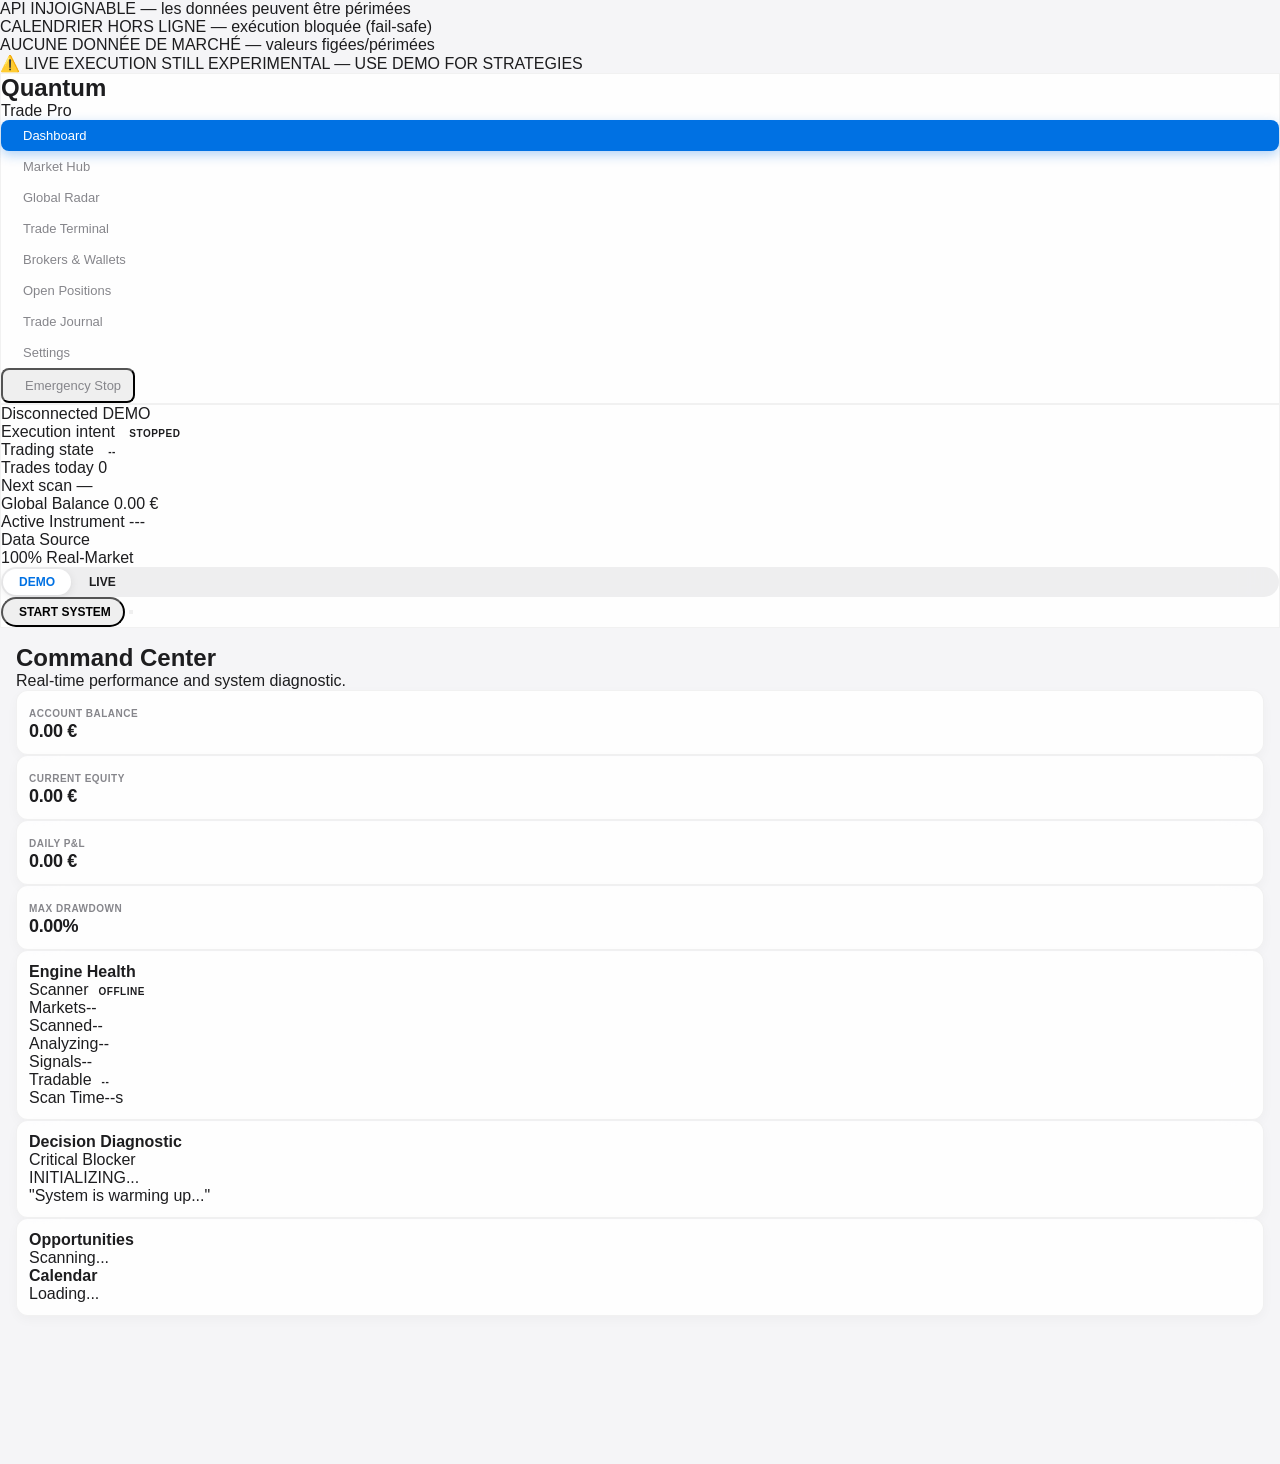
==== commit 1b1aab87: "fix(v3.3.1): Google Translate hardening + honest no-market-data banner Google Translate corrupted th" ====
--- a/public/index.html
+++ b/public/index.html
@@ -248,6 +248,9 @@
     <div id="calendar-offline-banner" class="hidden fixed top-0 left-0 right-0 z-[120] bg-orange-500 text-slate-950 text-center text-xs font-black py-2 px-4 shadow-lg" data-i18n="calendarOffline">
         CALENDRIER HORS LIGNE — exécution bloquée (fail-safe)
     </div>
+    <div id="no-market-data-banner" class="hidden fixed top-0 left-0 right-0 z-[110] bg-slate-800 text-white text-center text-xs font-black py-2 px-4 shadow-lg" data-i18n="noMarketData">
+        AUCUNE DONNÉE DE MARCHÉ — valeurs figées/périmées
+    </div>
     <div id="real-mode-banner" class="hidden fixed top-0 left-0 right-0 z-[100] bg-amber-500 text-slate-900 text-center text-xs font-bold py-1.5 px-4 shadow-lg" data-i18n="liveWarning">
         ⚠️ LIVE EXECUTION STILL EXPERIMENTAL — USE DEMO FOR STRATEGIES
     </div>
@@ -296,8 +299,8 @@
                     <div class="flex items-center gap-3">
                         <div id="status-dot" class="w-2 h-2 rounded-full bg-slate-400"></div>
                         <div class="flex flex-col">
-                            <span id="system-status-text" class="text-[10px] font-black uppercase tracking-widest">Disconnected</span>
-                            <span class="text-[8px] font-bold text-secondary uppercase tracking-tighter" id="bot-mode-display">DEMO</span>
+                            <span id="system-status-text" class="notranslate text-[10px] font-black uppercase tracking-widest">Disconnected</span>
+                            <span class="notranslate text-[8px] font-bold text-secondary uppercase tracking-tighter" id="bot-mode-display">DEMO</span>
                         </div>
                     </div>
                     
@@ -305,7 +308,7 @@
 
                     <div class="flex flex-col min-w-[112px]">
                         <span class="text-[7px] font-black text-secondary uppercase tracking-widest" data-i18n="executionIntent">Execution intent</span>
-                        <span id="execution-intent-badge" class="status-badge bg-slate-500/10 text-slate-500 !px-2 !py-1">STOPPED</span>
+                        <span id="execution-intent-badge" class="notranslate status-badge bg-slate-500/10 text-slate-500 !px-2 !py-1">STOPPED</span>
                     </div>
 
                     <div class="h-6 w-[1px] bg-black/5 dark:bg-white/5"></div>
@@ -320,28 +323,28 @@
 
                     <div class="flex flex-col">
                          <span class="text-[7px] uppercase font-extrabold text-secondary tracking-widest" data-i18n="tradesToday">Trades today</span>
-                         <span class="font-black text-xs tabular-nums" id="trades-today-count">0</span>
+                         <span class="notranslate font-black text-xs tabular-nums" id="trades-today-count">0</span>
                     </div>
 
                     <div class="h-6 w-[1px] bg-black/5 dark:bg-white/5"></div>
 
                     <div class="flex flex-col">
                          <span class="text-[7px] uppercase font-extrabold text-secondary tracking-widest" data-i18n="nextScan">Next scan</span>
-                         <span class="font-black text-xs tabular-nums" id="next-scan-countdown">--</span>
+                         <span class="notranslate font-black text-xs tabular-nums" id="next-scan-countdown">--</span>
                     </div>
 
                     <div class="h-6 w-[1px] bg-black/5 dark:bg-white/5"></div>
 
                     <div class="flex flex-col">
                          <span class="text-[9px] uppercase font-extrabold text-secondary tracking-widest" data-i18n="globalBalance">Global Balance</span>
-                         <span class="font-black text-xs tabular-nums" id="header-balance">0.00 €</span>
+                         <span class="notranslate font-black text-xs tabular-nums" id="header-balance">0.00 €</span>
                     </div>
 
                     <div class="h-6 w-[1px] bg-black/5 dark:bg-white/5"></div>
 
                     <div class="flex flex-col">
                          <span class="text-[9px] uppercase font-extrabold text-secondary tracking-widest" data-i18n="activeInstrument">Active Instrument</span>
-                         <span class="font-black text-xs" id="active-symbol-header">---</span>
+                         <span class="notranslate font-black text-xs" id="active-symbol-header">---</span>
                     </div>
                     <div class="h-6 w-[1px] bg-black/5 dark:bg-white/5"></div>
 
@@ -383,19 +386,19 @@
                     <div class="grid grid-cols-1 md:grid-cols-4 gap-3 mb-4">
                         <div class="card-premium">
                             <span class="metric-label" data-i18n="balance">Account Balance</span>
-                            <h3 class="metric-value mt-0.5" id="dash-balance">0.00 €</h3>
+                            <h3 class="notranslate metric-value mt-0.5" id="dash-balance">0.00 €</h3>
                         </div>
                         <div class="card-premium">
                             <span class="metric-label" data-i18n="equity">Current Equity</span>
-                            <h3 class="metric-value mt-0.5" id="dash-equity">0.00 €</h3>
+                            <h3 class="notranslate metric-value mt-0.5" id="dash-equity">0.00 €</h3>
                         </div>
                         <div class="card-premium">
                             <span class="metric-label" data-i18n="dailyPnl">Daily P&L</span>
-                            <h3 class="metric-value mt-0.5" id="dash-daily-pnl">0.00 €</h3>
+                            <h3 class="notranslate metric-value mt-0.5" id="dash-daily-pnl">0.00 €</h3>
                         </div>
                         <div class="card-premium">
                             <span class="metric-label" data-i18n="drawdown">Max Drawdown</span>
-                            <h3 class="metric-value mt-0.5 text-accent-red" id="dash-drawdown">0.00%</h3>
+                            <h3 class="notranslate metric-value mt-0.5 text-accent-red" id="dash-drawdown">0.00%</h3>
                         </div>
                     </div>
 
@@ -403,13 +406,13 @@
                         <div class="lg:col-span-4 card-premium flex flex-col">
                             <h4 class="text-[10px] font-black uppercase tracking-widest mb-3 border-b border-black/5 dark:border-white/5 pb-2" data-i18n="engineHealth">Engine Health</h4>
                             <div class="space-y-2 flex-1">
-                                <div class="flex justify-between items-center"><span class="text-[10px] font-bold text-secondary" data-i18n="scannerLabel">Scanner</span><span id="eng-status" class="status-badge bg-red-500/10 text-red-500">OFFLINE</span></div>
-                                <div class="flex justify-between items-center"><span class="text-[10px] font-bold text-secondary" data-i18n="marketCount">Markets</span><span id="eng-markets" class="font-black text-xs">--</span></div>
-                                <div class="flex justify-between items-center"><span class="text-[10px] font-bold text-secondary" data-i18n="scanned">Scanned</span><span id="eng-scanned" class="font-black text-xs">--</span></div>
-                                <div class="flex justify-between items-center"><span class="text-[10px] font-bold text-secondary" data-i18n="analyzing">Analyzing</span><span id="eng-analyzing" class="font-black text-xs">--</span></div>
-                                <div class="flex justify-between items-center"><span class="text-[10px] font-bold text-secondary" data-i18n="signals">Signals</span><span id="eng-signals" class="font-black text-xs">--</span></div>
-                                <div class="flex justify-between items-center"><span class="text-[10px] font-bold text-secondary" data-i18n="tradable">Tradable</span><span id="eng-tradable" class="status-badge bg-green-500/10 text-green-500">--</span></div>
-                                <div class="flex justify-between items-center border-t border-black/5 dark:border-white/5 pt-1 mt-1"><span class="text-[8px] font-black text-secondary uppercase" data-i18n="scanTime">Scan Time</span><span id="eng-duration" class="font-mono text-[9px]">--s</span></div>
+                                <div class="flex justify-between items-center"><span class="text-[10px] font-bold text-secondary" data-i18n="scannerLabel">Scanner</span><span id="eng-status" class="notranslate status-badge bg-red-500/10 text-red-500">OFFLINE</span></div>
+                                <div class="flex justify-between items-center"><span class="text-[10px] font-bold text-secondary" data-i18n="marketCount">Markets</span><span id="eng-markets" class="notranslate font-black text-xs">--</span></div>
+                                <div class="flex justify-between items-center"><span class="text-[10px] font-bold text-secondary" data-i18n="scanned">Scanned</span><span id="eng-scanned" class="notranslate font-black text-xs">--</span></div>
+                                <div class="flex justify-between items-center"><span class="text-[10px] font-bold text-secondary" data-i18n="analyzing">Analyzing</span><span id="eng-analyzing" class="notranslate font-black text-xs">--</span></div>
+                                <div class="flex justify-between items-center"><span class="text-[10px] font-bold text-secondary" data-i18n="signals">Signals</span><span id="eng-signals" class="notranslate font-black text-xs">--</span></div>
+                                <div class="flex justify-between items-center"><span class="text-[10px] font-bold text-secondary" data-i18n="tradable">Tradable</span><span id="eng-tradable" class="notranslate status-badge bg-green-500/10 text-green-500">--</span></div>
+                                <div class="flex justify-between items-center border-t border-black/5 dark:border-white/5 pt-1 mt-1"><span class="text-[8px] font-black text-secondary uppercase" data-i18n="scanTime">Scan Time</span><span id="eng-duration" class="notranslate font-mono text-[9px]">--s</span></div>
                             </div>
                         </div>
 
@@ -422,15 +425,15 @@
                                     </div>
                                     <div>
                                         <p class="text-[9px] font-black text-secondary uppercase tracking-widest mb-0" data-i18n="criticalBlocker">Critical Blocker</p>
-                                        <p id="diag-main-blocker" class="text-xs font-black leading-tight mb-0.5">INITIALIZING...</p>
-                                        <p id="diag-reason" class="text-[10px] text-secondary font-medium leading-relaxed italic">
+                                        <p id="diag-main-blocker" class="notranslate text-xs font-black leading-tight mb-0.5">INITIALIZING...</p>
+                                        <p id="diag-reason" class="notranslate text-[10px] text-secondary font-medium leading-relaxed italic">
                                             "System is warming up..."
                                         </p>
                                     </div>
                                 </div>
                                 
                                 <div class="pt-2 mt-2 border-t border-black/5 dark:border-white/5">
-                                    <div id="diag-checklist" class="grid grid-cols-5 gap-1">
+                                    <div id="diag-checklist" class="notranslate grid grid-cols-5 gap-1">
                                         <!-- Indicators -->
                                     </div>
                                 </div>
@@ -439,12 +442,12 @@
 
                         <div class="lg:col-span-3 card-premium flex flex-col">
                             <h4 class="text-[10px] font-black uppercase tracking-widest mb-3 border-b border-black/5 dark:border-white/5 pb-2" data-i18n="opportunities">Opportunities</h4>
-                            <div id="best-setups-list" class="space-y-1.5 flex-1 mb-3">
+                            <div id="best-setups-list" class="notranslate space-y-1.5 flex-1 mb-3">
                                 <p class="text-secondary font-medium text-[9px] italic" data-i18n="scanInProgress">Scanning...</p>
                             </div>
                             
                             <h4 class="text-[10px] font-black uppercase tracking-widest mb-3 border-b border-black/5 dark:border-white/5 pb-2" data-i18n="calendar">Calendar</h4>
-                            <div id="dashboard-calendar" class="space-y-1.5 max-h-[100px] overflow-y-auto pr-1 custom-scrollbar">
+                            <div id="dashboard-calendar" class="notranslate space-y-1.5 max-h-[100px] overflow-y-auto pr-1 custom-scrollbar">
                                 <p class="text-secondary font-medium text-[8px] italic" data-i18n="loading">Loading...</p>
                             </div>
                         </div>
@@ -467,18 +470,18 @@
                             <button id="hub-live-only" class="btn-premium bg-black/5" onclick="toggleHubLiveOnly()" data-i18n="liveOnly">Live only</button>
                         </div>
                         <div class="switch-container p-1" id="market-filters">
-                            <div onclick="setMarketFilter('ALL')" class="switch-option active">ALL</div>
-                            <div onclick="setMarketFilter('CRYPTO')" class="switch-option">CRYPTO</div>
-                            <div onclick="setMarketFilter('STOCKS')" class="switch-option">STOCKS</div>
-                            <div onclick="setMarketFilter('FUTURES')" class="switch-option">FUTURES</div>
-                            <div onclick="setMarketFilter('ETFS')" class="switch-option">ETFS</div>
-                            <div onclick="setMarketFilter('BONDS')" class="switch-option">BONDS</div>
-                            <div onclick="setMarketFilter('FOREX')" class="switch-option">FOREX</div>
-                            <div onclick="setMarketFilter('INDICES')" class="switch-option">INDICES</div>
-                            <div onclick="setMarketFilter('COMMODITIES')" class="switch-option">COMMODITIES</div>
+                            <div onclick="setMarketFilter('ALL')" class="switch-option notranslate active">ALL</div>
+                            <div onclick="setMarketFilter('CRYPTO')" class="switch-option notranslate">CRYPTO</div>
+                            <div onclick="setMarketFilter('STOCKS')" class="switch-option notranslate">STOCKS</div>
+                            <div onclick="setMarketFilter('FUTURES')" class="switch-option notranslate">FUTURES</div>
+                            <div onclick="setMarketFilter('ETFS')" class="switch-option notranslate">ETFS</div>
+                            <div onclick="setMarketFilter('BONDS')" class="switch-option notranslate">BONDS</div>
+                            <div onclick="setMarketFilter('FOREX')" class="switch-option notranslate">FOREX</div>
+                            <div onclick="setMarketFilter('INDICES')" class="switch-option notranslate">INDICES</div>
+                            <div onclick="setMarketFilter('COMMODITIES')" class="switch-option notranslate">COMMODITIES</div>
                         </div>
                     </header>
-                    <div class="grid grid-cols-1 sm:grid-cols-2 md:grid-cols-3 lg:grid-cols-4 xl:grid-cols-5 gap-6" id="markets-full-grid"></div>
+                    <div class="notranslate grid grid-cols-1 sm:grid-cols-2 md:grid-cols-3 lg:grid-cols-4 xl:grid-cols-5 gap-6" id="markets-full-grid"></div>
                 </div>
             </section>
 
@@ -489,11 +492,11 @@
                         <p class="text-xs text-secondary font-medium" data-i18n="radarSub">Unified scanning of all tracked instruments.</p>
                         <div class="flex flex-wrap gap-3 mt-2 text-[10px] font-bold text-secondary">
                             <span><span data-i18n="activeStrategy">Active strategy</span>: <strong data-i18n="strategyRsiName">RSI-14 Reversal</strong></span>
-                            <span><span data-i18n="riskRewardRsi">RSI target RR</span>: <strong>1.5</strong></span>
-                            <span><span data-i18n="scannerProgress">Scanner progress</span>: <strong id="radar-progress">0/127</strong></span>
-                            <span><span data-i18n="marketsUnavailable">Markets unavailable</span>: <strong id="radar-unavailable">0</strong></span>
-                            <span><span data-i18n="scannerError">Scanner error</span>: <strong id="radar-error">—</strong></span>
-                            <span><span data-i18n="lastScan">Last scan</span>: <strong id="radar-last-scan">—</strong></span>
+                            <span><span data-i18n="riskRewardRsi">RSI target RR</span>: <strong>2.0</strong></span>
+                            <span><span data-i18n="scannerProgress">Scanner progress</span>: <strong class="notranslate" id="radar-progress">0/127</strong></span>
+                            <span><span data-i18n="marketsUnavailable">Markets unavailable</span>: <strong class="notranslate" id="radar-unavailable">0</strong></span>
+                            <span><span data-i18n="scannerError">Scanner error</span>: <strong class="notranslate" id="radar-error">—</strong></span>
+                            <span><span data-i18n="lastScan">Last scan</span>: <strong class="notranslate" id="radar-last-scan">—</strong></span>
                         </div>
                         <div class="flex gap-2 mt-3">
                             <button class="btn-premium bg-black/5" data-radar-filter="ge80" onclick="setRadarFilter('ge80')">≥84</button>
@@ -512,15 +515,15 @@
                                     <th class="py-3 text-right" data-i18n="livePrice">Prix live</th>
                                     <th class="py-3 text-right" data-i18n="change24h">Variation 24h</th>
                                     <th class="py-3 text-center" data-i18n="bias">Bias</th>
-                                    <th class="py-3 text-center cursor-pointer" onclick="toggleRadarSort()">Score <span id="radar-sort-arrow">▾</span></th>
+                                    <th class="py-3 text-center cursor-pointer" onclick="toggleRadarSort()">Score <span class="notranslate" id="radar-sort-arrow">▾</span></th>
                                     <th class="py-3 text-center" data-i18n="strategy">Stratégie</th>
                                     <th class="py-3 text-center" data-i18n="source">Source</th>
                                     <th class="py-3 text-center" data-i18n="dataAge">Age data</th>
                                     <th class="py-3 pr-6 text-right" data-i18n="action">Action</th>
                                 </tr>
                             </thead>
-                            <tbody id="scanner-table-body" class="divide-y divide-black/5 dark:divide-white/5">
-                                <tr><td colspan="9" class="py-10 text-center"><div class="skel mx-auto mb-3 w-48"></div><span class="text-xs text-secondary" data-i18n="scanInProgress">Scan in progress</span> <span id="initial-scan-progress">0/127…</span></td></tr>
+                            <tbody id="scanner-table-body" class="notranslate divide-y divide-black/5 dark:divide-white/5">
+                                <tr><td colspan="9" class="py-10 text-center"><div class="skel mx-auto mb-3 w-48"></div><span class="text-xs text-secondary" data-i18n="scanInProgress">Scan in progress</span> <span class="notranslate" id="initial-scan-progress">0/127…</span></td></tr>
                             </tbody>
                         </table>
                     </div>
@@ -623,7 +626,7 @@
                         <div class="lg:col-span-8 space-y-6">
                             <div class="card-premium">
                                 <h4 class="text-[10px] font-black uppercase tracking-widest mb-4" data-i18n="wallets">Institutional Wallets</h4>
-                                <div id="wallet-list" class="grid grid-cols-1 md:grid-cols-2 gap-4">
+                                <div id="wallet-list" class="notranslate grid grid-cols-1 md:grid-cols-2 gap-4">
                                     <p class="text-secondary italic text-[10px]" data-i18n="noWallets">No wallets synchronized.</p>
                                 </div>
                             </div>
@@ -644,7 +647,7 @@
                                                 <th class="py-3 px-4 text-right" data-i18n="actions">Actions</th>
                                             </tr>
                                         </thead>
-                                        <tbody id="broker-status-table"></tbody>
+                                        <tbody class="notranslate" id="broker-status-table"></tbody>
                                     </table>
                                 </div>
                             </div>
@@ -662,13 +665,13 @@
                             <div class="flex justify-between items-start mb-6">
                                 <div>
                                     <div class="flex items-center gap-3 mb-1">
-                                        <h3 class="font-black text-sm tracking-tighter" id="trading-active-symbol">---</h3>
-                                        <span id="market-status-tag" class="text-[9px] font-black uppercase tracking-widest bg-green-500/10 text-green-500 px-2 py-0.5 rounded">OPEN</span>
-                                    </div>
-                                    <p class="text-xs font-bold text-secondary uppercase tracking-widest" id="trading-asset-class">---</p>
+                                        <h3 class="notranslate font-black text-sm tracking-tighter" id="trading-active-symbol">---</h3>
+                                        <span id="market-status-tag" class="notranslate text-[9px] font-black uppercase tracking-widest bg-green-500/10 text-green-500 px-2 py-0.5 rounded">OPEN</span>
+                                    </div>
+                                    <p class="notranslate text-xs font-bold text-secondary uppercase tracking-widest" id="trading-asset-class">---</p>
                                 </div>
                                 <div class="text-right">
-                                    <p class="font-black text-sm tracking-tighter tabular-nums" id="trading-live-price">0.00</p>
+                                    <p class="notranslate font-black text-sm tracking-tighter tabular-nums" id="trading-live-price">0.00</p>
                                     <div class="flex items-center justify-end gap-2 mt-1">
                                         <span class="w-1.5 h-1.5 rounded-full bg-green-500 animate-pulse"></span>
                                         <span class="text-[10px] text-secondary font-black uppercase tracking-widest" data-i18n="liveFeed">Live Execution Feed</span>
@@ -680,26 +683,26 @@
                             <div class="flex gap-4 mb-6">
                                 <div class="px-3 py-1.5 bg-black/5 dark:bg-white/5 rounded-xl flex items-center gap-2">
                                     <span class="text-[8px] font-black text-secondary uppercase">RSI (14)</span>
-                                    <span id="ind-rsi" class="text-[10px] font-black">--</span>
+                                    <span id="ind-rsi" class="notranslate text-[10px] font-black">--</span>
                                 </div>
                                 <div class="px-3 py-1.5 bg-black/5 dark:bg-white/5 rounded-xl flex items-center gap-2">
                                     <span class="text-[8px] font-black text-secondary uppercase">EMA 8/21</span>
-                                    <span id="ind-ema" class="text-[10px] font-black">--</span>
+                                    <span id="ind-ema" class="notranslate text-[10px] font-black">--</span>
                                 </div>
                                 <div class="px-3 py-1.5 bg-black/5 dark:bg-white/5 rounded-xl flex items-center gap-2">
                                     <span class="text-[8px] font-black text-secondary uppercase">ATR</span>
-                                    <span id="ind-atr" class="text-[10px] font-black">--</span>
+                                    <span id="ind-atr" class="notranslate text-[10px] font-black">--</span>
                                 </div>
                             </div>
 
                             <div class="flex-1 bg-black/[0.03] dark:bg-white/[0.03] rounded-[32px] p-8 relative overflow-hidden group">
-                                <div id="bos-choch-tag" class="absolute top-3 left-4 text-[9px] font-black uppercase tracking-widest"></div>
+                                <div id="bos-choch-tag" class="notranslate absolute top-3 left-4 text-[9px] font-black uppercase tracking-widest"></div>
                                 <div class="chart-grid" id="main-chart-bars"></div>
-                                <div id="sltp-preview" class="absolute inset-0 pointer-events-none"></div>
+                                <div id="sltp-preview" class="notranslate absolute inset-0 pointer-events-none"></div>
                             </div>
                             <div id="orderbook-panel" class="mt-3 text-[10px] font-bold">
                                 <p class="text-[9px] font-black uppercase text-secondary mb-1" data-i18n="orderBook">Order Book</p>
-                                <div id="orderbook-rows" class="grid grid-cols-2 gap-2"></div>
+                                <div id="orderbook-rows" class="notranslate grid grid-cols-2 gap-2"></div>
                             </div>
                         </div>
 
@@ -756,15 +759,15 @@
                                     <div class="grid grid-cols-3 gap-2" id="order-preview">
                                         <div class="bg-black/5 dark:bg-white/5 p-2 rounded-xl">
                                             <p class="text-[7px] font-black text-secondary uppercase mb-0.5" data-i18n="estimatedRisk">Estimated risk</p>
-                                            <p id="op-risk" class="text-[10px] font-black tabular-nums">--</p>
+                                            <p id="op-risk" class="notranslate text-[10px] font-black tabular-nums">--</p>
                                         </div>
                                         <div class="bg-black/5 dark:bg-white/5 p-2 rounded-xl">
                                             <p class="text-[7px] font-black text-secondary uppercase mb-0.5" data-i18n="pctOfBalance">% of balance</p>
-                                            <p id="op-pct" class="text-[10px] font-black tabular-nums">--</p>
+                                            <p id="op-pct" class="notranslate text-[10px] font-black tabular-nums">--</p>
                                         </div>
                                         <div class="bg-black/5 dark:bg-white/5 p-2 rounded-xl">
                                             <p class="text-[7px] font-black text-secondary uppercase mb-0.5" data-i18n="estFees">Est. fees</p>
-                                            <p id="op-fees" class="text-[10px] font-black tabular-nums">--</p>
+                                            <p id="op-fees" class="notranslate text-[10px] font-black tabular-nums">--</p>
                                         </div>
                                     </div>
                                     <p id="manual-order-error" class="hidden text-[10px] font-black text-red-500"></p>
@@ -774,7 +777,7 @@
                                     <div class="mt-auto pt-4 flex items-center justify-between">
                                         <div class="flex flex-col">
                                             <span class="text-[8px] font-black text-secondary uppercase" data-i18n="projectedRisk">Projected Risk</span>
-                                            <span id="manual-risk-calc" class="text-[10px] font-bold">0.00 €</span>
+                                            <span id="manual-risk-calc" class="notranslate text-[10px] font-bold">0.00 €</span>
                                         </div>
                                         <div class="flex gap-1">
                                             <div class="w-1.5 h-1.5 rounded-full bg-green-500"></div>
@@ -785,7 +788,7 @@
                             </div>
                             <div class="card-premium flex flex-col">
                                 <h4 class="text-[10px] font-black text-secondary uppercase tracking-widest mb-4" data-i18n="globalStream">Global Data Stream</h4>
-                                <div id="terminal-news-list" class="flex-1 overflow-y-auto space-y-3 custom-scrollbar">
+                                <div id="terminal-news-list" class="notranslate flex-1 overflow-y-auto space-y-3 custom-scrollbar">
                                     <p class="text-secondary font-medium text-xs italic text-center py-4" data-i18n="connectingFeeds">Connecting to decentralized data feeds...</p>
                                 </div>
                             </div>
@@ -794,7 +797,7 @@
                         <!-- v2.8: live positions with per-position close + R multiple -->
                         <div class="card-premium">
                             <h4 class="text-[10px] font-black text-secondary uppercase tracking-widest mb-3" data-i18n="openPositionsHere">Live positions</h4>
-                            <div id="terminal-pos-list" class="grid grid-cols-1 md:grid-cols-2 gap-3"></div>
+                            <div id="terminal-pos-list" class="notranslate grid grid-cols-1 md:grid-cols-2 gap-3"></div>
                         </div>
 
                         <!-- v2.8: order history with filters and sortable columns -->
@@ -821,7 +824,7 @@
                                             <th class="py-2 text-right cursor-pointer select-none" data-oh-sort="pnl" onclick="sortTerminalOrders('pnl')"><span data-i18n="colPnl">PnL</span> <span class="oh-arrow" data-for="pnl"></span></th>
                                         </tr>
                                     </thead>
-                                    <tbody id="terminal-orders-body"></tbody>
+                                    <tbody class="notranslate" id="terminal-orders-body"></tbody>
                                 </table>
                             </div>
                         </div>
@@ -834,15 +837,15 @@
                             
                             <div class="space-y-6">
                                 <div class="space-y-4" id="ai-analysis-panel">
-                                    <div class="flex justify-between items-center"><span class="text-xs font-bold text-secondary" data-i18n="trendAlignment">Trend Alignment</span><span id="ana-trend" class="font-black text-sm">--</span></div>
-                                    <div class="flex justify-between items-center"><span class="text-xs font-bold text-secondary" data-i18n="structurePoints">Structure Points</span><span id="ana-struct" class="font-black text-sm">--</span></div>
-                                    <div class="flex justify-between items-center"><span class="text-xs font-bold text-secondary" data-i18n="momentum">Rel. Momentum</span><span id="ana-mom" class="font-black text-sm">--</span></div>
-                                    <div class="flex justify-between items-center"><span class="text-xs font-bold text-secondary" data-i18n="volatility">Local Volatility</span><span id="ana-vol" class="font-black text-sm">--</span></div>
+                                    <div class="flex justify-between items-center"><span class="text-xs font-bold text-secondary" data-i18n="trendAlignment">Trend Alignment</span><span id="ana-trend" class="notranslate font-black text-sm">--</span></div>
+                                    <div class="flex justify-between items-center"><span class="text-xs font-bold text-secondary" data-i18n="structurePoints">Structure Points</span><span id="ana-struct" class="notranslate font-black text-sm">--</span></div>
+                                    <div class="flex justify-between items-center"><span class="text-xs font-bold text-secondary" data-i18n="momentum">Rel. Momentum</span><span id="ana-mom" class="notranslate font-black text-sm">--</span></div>
+                                    <div class="flex justify-between items-center"><span class="text-xs font-bold text-secondary" data-i18n="volatility">Local Volatility</span><span id="ana-vol" class="notranslate font-black text-sm">--</span></div>
                                 </div>
 
                                 <div class="pt-6 border-t border-black/5 dark:border-white/5">
                                     <h4 class="text-[10px] font-black text-secondary uppercase tracking-widest mb-4" data-i18n="decisionSignal">Decision Signal</h4>
-                                    <div id="trading-signal-box" class="min-h-[120px] flex items-center justify-center text-center">
+                                    <div id="trading-signal-box" class="notranslate min-h-[120px] flex items-center justify-center text-center">
                                         <p class="text-secondary font-medium text-xs italic" data-i18n="awaitingTrigger">Awaiting market trigger...</p>
                                     </div>
                                 </div>
@@ -854,7 +857,7 @@
                                         <span class="text-[10px] font-black text-secondary uppercase tracking-widest" data-i18n="botAuthority">Bot Authority</span>
                                         <div id="arm-status-indicator" class="w-1.5 h-1.5 rounded-full bg-red-500"></div>
                                     </div>
-                                    <span id="arm-label" class="text-[10px] font-black text-red-500 uppercase tracking-widest">DISARMED</span>
+                                    <span id="arm-label" class="notranslate text-[10px] font-black text-red-500 uppercase tracking-widest">DISARMED</span>
                                 </div>
                                 <button id="arm-toggle-btn" class="w-full py-5 bg-black text-white dark:bg-white dark:text-black rounded-2xl font-black text-sm active:scale-95 transition-all shadow-xl">
                                     ARM EXECUTION ENGINE
@@ -865,7 +868,7 @@
                         <!-- Safety Blockers -->
                         <div class="card-premium border-2 border-transparent" id="blocker-card">
                             <h4 class="text-[10px] font-black text-secondary uppercase tracking-widest mb-4" data-i18n="securityLayer">Security Layer</h4>
-                            <div id="terminal-blockers" class="space-y-2">
+                            <div id="terminal-blockers" class="notranslate space-y-2">
                                 <!-- Blockers injected here -->
                             </div>
                         </div>
@@ -878,7 +881,7 @@
                                     <span class="text-[7px] font-black text-secondary uppercase" data-i18n="verifiedData">Verified Real Data</span>
                                 </div>
                             </div>
-                            <div id="terminal-audit-logs" class="space-y-3 overflow-y-auto max-h-[300px] custom-scrollbar text-[9px] font-bold">
+                            <div id="terminal-audit-logs" class="notranslate space-y-3 overflow-y-auto max-h-[300px] custom-scrollbar text-[9px] font-bold">
                                 <p class="text-secondary opacity-50 italic" data-i18n="systemReady">System ready.</p>
                             </div>
                         </div>
@@ -892,7 +895,7 @@
                         <h2 class="font-black text-sm uppercase tracking-widest" data-i18n="exposure">Exposure</h2>
                         <button onclick="fetchAPI('/demo/reset', 'POST').then(update)" class="btn-premium bg-red-500/10 text-red-500 text-[9px] font-black uppercase tracking-widest px-4 hover:bg-red-500/20 transition-colors" data-i18n="exitAll">Exit All</button>
                     </div>
-                    <div id="active-pos-list" class="space-y-4"></div>
+                    <div id="active-pos-list" class="notranslate space-y-4"></div>
                 </div>
             </section>
 
@@ -910,7 +913,7 @@
                                     <th class="py-3 pr-6 text-right" data-i18n="pnl">P&L</th>
                                 </tr>
                             </thead>
-                            <tbody id="history-table-body" class="divide-y divide-black/5 dark:divide-white/5"></tbody>
+                            <tbody id="history-table-body" class="notranslate divide-y divide-black/5 dark:divide-white/5"></tbody>
                         </table>
                     </div>
                 </div>
@@ -962,22 +965,22 @@
                             </div>
                             <div class="grid grid-cols-1 md:grid-cols-2 gap-x-10 gap-y-6">
                                 <div class="space-y-2">
-                                    <div class="flex justify-between"><label class="text-[10px] font-black text-secondary uppercase" data-i18n="riskPerTrade">Risk Per Trade</label><span class="text-[10px] font-bold text-accent-blue" id="val-max_risk_pct">1.0%</span></div>
+                                    <div class="flex justify-between"><label class="text-[10px] font-black text-secondary uppercase" data-i18n="riskPerTrade">Risk Per Trade</label><span class="notranslate text-[10px] font-bold text-accent-blue" id="val-max_risk_pct">1.0%</span></div>
                                     <input type="range" id="set-max_risk_pct" min="0.1" max="10.0" step="0.1" class="w-full h-1.5 bg-black/5 rounded-lg appearance-none cursor-pointer accent-blue-600" oninput="document.getElementById('val-max_risk_pct').innerText=this.value+'%'">
                                     <p class="text-[9px] text-secondary" data-i18n="riskHelp">Percentage of equity risked per single execution (Max 10%).</p>
                                 </div>
                                 <div class="space-y-2">
-                                    <div class="flex justify-between"><label class="text-[10px] font-black text-secondary uppercase" data-i18n="maxLeverage">Max Leverage</label><span class="text-[10px] font-bold text-accent-blue" id="val-max_leverage">20x</span></div>
+                                    <div class="flex justify-between"><label class="text-[10px] font-black text-secondary uppercase" data-i18n="maxLeverage">Max Leverage</label><span class="notranslate text-[10px] font-bold text-accent-blue" id="val-max_leverage">20x</span></div>
                                     <input type="range" id="set-max_leverage" min="1" max="100" step="1" class="w-full h-1.5 bg-black/5 rounded-lg appearance-none cursor-pointer accent-blue-600" oninput="document.getElementById('val-max_leverage').innerText=this.value+'x'">
                                     <p class="text-[9px] text-secondary" data-i18n="leverageHelp">Hard limit for broker-side leverage application.</p>
                                 </div>
                                 <div class="space-y-2">
-                                    <div class="flex justify-between"><label class="text-[10px] font-black text-secondary uppercase" data-i18n="dailyLoss">Daily Loss Limit</label><span class="text-[10px] font-bold text-accent-red" id="val-max_daily_loss_pct">3.0%</span></div>
+                                    <div class="flex justify-between"><label class="text-[10px] font-black text-secondary uppercase" data-i18n="dailyLoss">Daily Loss Limit</label><span class="notranslate text-[10px] font-bold text-accent-red" id="val-max_daily_loss_pct">3.0%</span></div>
                                     <input type="range" id="set-max_daily_loss_pct" min="1.0" max="10.0" step="0.5" class="w-full h-1.5 bg-black/5 rounded-lg appearance-none cursor-pointer accent-red-600" oninput="document.getElementById('val-max_daily_loss_pct').innerText=this.value+'%'">
                                     <p class="text-[9px] text-secondary" data-i18n="dailyLossHelp">Automatic system shutdown if daily equity drops by this %.</p>
                                 </div>
                                 <div class="space-y-2">
-                                    <div class="flex justify-between"><label class="text-[10px] font-black text-secondary uppercase" data-i18n="coolDown">Recovery Cool Down</label><span class="text-[10px] font-bold text-secondary" id="val-cool_down_mins">30m</span></div>
+                                    <div class="flex justify-between"><label class="text-[10px] font-black text-secondary uppercase" data-i18n="coolDown">Recovery Cool Down</label><span class="notranslate text-[10px] font-bold text-secondary" id="val-cool_down_mins">30m</span></div>
                                     <input type="range" id="set-cool_down_mins" min="5" max="240" step="5" class="w-full h-1.5 bg-black/5 rounded-lg appearance-none cursor-pointer" oninput="document.getElementById('val-cool_down_mins').innerText=this.value+'m'">
                                     <p class="text-[9px] text-secondary" data-i18n="coolDownHelp">Forced inactivity period after a losing trade (prevent revenge trading).</p>
                                 </div>
@@ -996,12 +999,12 @@
                             </div>
                             <div class="grid grid-cols-1 md:grid-cols-2 gap-x-10 gap-y-6">
                                 <div class="space-y-2">
-                                    <div class="flex justify-between"><label class="text-[10px] font-black text-secondary uppercase" data-i18n="minConfidence">Min AI Confidence Score</label><span class="text-[10px] font-bold text-accent-green" id="val-min_signal_score">84</span></div>
+                                    <div class="flex justify-between"><label class="text-[10px] font-black text-secondary uppercase" data-i18n="minConfidence">Min AI Confidence Score</label><span class="notranslate text-[10px] font-bold text-accent-green" id="val-min_signal_score">84</span></div>
                                     <input type="range" id="set-min_signal_score" min="84" max="99" step="1" value="84" class="w-full h-1.5 bg-black/5 rounded-lg appearance-none cursor-pointer" oninput="document.getElementById('val-min_signal_score').innerText=this.value">
                                 </div>
                                 <div class="space-y-2">
-                                    <div class="flex justify-between"><label class="text-[10px] font-black text-secondary uppercase" data-i18n="riskRewardRsi">RSI target RR</label><span class="text-[10px] font-bold text-accent-green" id="val-risk_reward_ratio">1.5</span></div>
-                                    <input type="range" id="set-risk_reward_ratio" min="1.0" max="5.0" step="0.1" class="w-full h-1.5 bg-black/5 rounded-lg appearance-none cursor-pointer" oninput="document.getElementById('val-risk_reward_ratio').innerText=this.value">
+                                    <div class="flex justify-between"><label class="text-[10px] font-black text-secondary uppercase" data-i18n="riskRewardRsi">RSI target RR</label><span class="notranslate text-[10px] font-bold text-accent-green" id="val-risk_reward_ratio">2.0</span></div>
+                                    <input type="range" id="set-risk_reward_ratio" min="1.0" max="2.0" step="0.1" class="w-full h-1.5 bg-black/5 rounded-lg appearance-none cursor-pointer" oninput="document.getElementById('val-risk_reward_ratio').innerText=this.value">
                                 </div>
                                 <div class="flex items-center justify-between p-3 bg-black/[0.02] rounded-xl">
                                     <div>
@@ -1018,6 +1021,40 @@
                                 <div class="space-y-2">
                                     <label class="text-[10px] font-black text-secondary uppercase" data-i18n="maxSpread">Max Allowed Spread (%)</label>
                                     <input type="number" id="set-max_spread_pct" step="0.01" class="w-full bg-black/5 dark:bg-white/5 rounded-xl px-4 py-2 outline-none text-xs font-bold">
+                                </div>
+                            </div>
+                            <button onclick="saveBotSettings()" class="w-full btn-premium bg-black text-white dark:bg-white dark:text-black py-4 mt-8 font-black uppercase tracking-widest text-xs shadow-xl" data-i18n="deploy">Deploy Neural Parameters</button>
+                        </div>
+
+                        <div class="card-premium">
+                            <div class="flex items-center gap-3 mb-8 border-b border-black/5 dark:border-white/5 pb-4">
+                                <i data-lucide="newspaper" class="text-accent-orange w-5 h-5"></i>
+                                <h4 class="text-sm font-black uppercase tracking-widest" data-i18n="newsWindowMode">News window</h4>
+                            </div>
+                            <p class="text-[10px] text-secondary font-medium mb-6" data-i18n="newsWindowHelp">Trade 30 minutes before and 1 hour after important high-impact events (CPI, NFP, FOMC…). Avoid still blocks. Calendar outages still fail-safe for tradfi.</p>
+                            <div class="grid grid-cols-1 md:grid-cols-2 gap-x-10 gap-y-6">
+                                <div class="space-y-2">
+                                    <label class="text-[10px] font-black text-secondary uppercase" data-i18n="newsWindowMode">News window</label>
+                                    <select id="set-news_window_mode" class="w-full bg-black/5 dark:bg-white/5 rounded-xl px-4 py-2 outline-none text-xs font-bold">
+                                        <option value="trade" data-i18n="newsWindowTrade">Trade around important events</option>
+                                        <option value="avoid" data-i18n="newsWindowAvoid">Avoid (block) high-impact windows</option>
+                                        <option value="ignore" data-i18n="newsWindowIgnore">Ignore calendar windows</option>
+                                    </select>
+                                </div>
+                                <div class="flex items-center justify-between p-3 bg-black/[0.02] rounded-xl">
+                                    <div>
+                                        <p class="text-[10px] font-black uppercase" data-i18n="persistRuntime">Keep running after restart</p>
+                                        <p class="text-[8px] text-secondary" data-i18n="persistRuntimeHelp">Remember START / ARM until you stop the bot.</p>
+                                    </div>
+                                    <input type="checkbox" id="set-persist_runtime_state" class="w-10 h-5 bg-gray-200 rounded-full appearance-none checked:bg-accent-blue relative transition-colors cursor-pointer before:content-[''] before:absolute before:w-4 before:h-4 before:bg-white before:rounded-full before:top-0.5 before:left-0.5 checked:before:left-5 before:transition-all">
+                                </div>
+                                <div class="space-y-2">
+                                    <div class="flex justify-between"><label class="text-[10px] font-black text-secondary uppercase">Before (min)</label><span class="notranslate text-[10px] font-bold text-accent-blue" id="val-news_window_before_mins">30</span></div>
+                                    <input type="range" id="set-news_window_before_mins" min="30" max="60" step="30" class="w-full h-1.5 bg-black/5 rounded-lg appearance-none cursor-pointer accent-blue-600" oninput="document.getElementById('val-news_window_before_mins').innerText=this.value">
+                                </div>
+                                <div class="space-y-2">
+                                    <div class="flex justify-between"><label class="text-[10px] font-black text-secondary uppercase">After (min)</label><span class="notranslate text-[10px] font-bold text-accent-blue" id="val-news_window_after_mins">60</span></div>
+                                    <input type="range" id="set-news_window_after_mins" min="30" max="60" step="30" class="w-full h-1.5 bg-black/5 rounded-lg appearance-none cursor-pointer accent-blue-600" oninput="document.getElementById('val-news_window_after_mins').innerText=this.value">
                                 </div>
                             </div>
                             <button onclick="saveBotSettings()" class="w-full btn-premium bg-black text-white dark:bg-white dark:text-black py-4 mt-8 font-black uppercase tracking-widest text-xs shadow-xl" data-i18n="deploy">Deploy Neural Parameters</button>
@@ -1037,7 +1074,7 @@
                                         <span class="text-[10px] font-black text-secondary uppercase" data-i18n="demoAllocation">Demo Allocation</span>
                                         <span class="status-badge bg-blue-500/10 text-blue-500" data-i18n="paperTrading">Paper Trading</span>
                                     </div>
-                                    <p class="text-4xl font-black tracking-tighter mb-2" id="prov-demo-val">0.00 €</p>
+                                    <p class="notranslate text-4xl font-black tracking-tighter mb-2" id="prov-demo-val">0.00 €</p>
                                     <p class="text-[10px] font-bold text-secondary uppercase">Buying Power: <span class="text-primary" id="prov-demo-power">0 €</span></p>
                                 </div>
 
@@ -1047,8 +1084,8 @@
                                         <span class="text-[10px] font-black text-secondary uppercase" data-i18n="realAssets">Real Assets (Total)</span>
                                         <span class="status-badge bg-green-500/10 text-green-500" data-i18n="secured">Secured</span>
                                     </div>
-                                    <p class="text-4xl font-black tracking-tighter mb-2" id="prov-real-val">0.00 €</p>
-                                    <p class="text-[10px] font-bold text-secondary uppercase">Connected Brokers: <span class="text-primary" id="prov-broker-count">0</span></p>
+                                    <p class="notranslate text-4xl font-black tracking-tighter mb-2" id="prov-real-val">0.00 €</p>
+                                    <p class="text-[10px] font-bold text-secondary uppercase">Connected Brokers: <span class="notranslate text-primary" id="prov-broker-count">0</span></p>
                                 </div>
                             </div>
 
@@ -1098,6 +1135,10 @@
 
         let selectedSymbol = 'btc_usdt';
         let ws;
+        // P0-4: serverless detection — a server that answers /api/status but
+        // never sends HEARTBEAT has its WS loops disabled; do not kill it.
+        let wsHeartbeatSeen = false;
+        let wsStatusPollsOk = 0;
         let currentFilter = 'ALL';
         let activeTab = 'dashboard';
         let botIsMode = 'DEMO';
@@ -1226,7 +1267,18 @@
         /* ------------------------------------------------------------------ *
          *  API layer (with optional admin key + retry on 401/403)            *
          * ------------------------------------------------------------------ */
-        let apiKey = localStorage.getItem('qtp-api-key') || '';
+        let apiKey = '';
+        try {
+            apiKey = sessionStorage.getItem('qtp-api-key') || '';
+            if (!apiKey) {
+                const legacy = localStorage.getItem('qtp-api-key') || '';
+                if (legacy) {
+                    apiKey = legacy;
+                    sessionStorage.setItem('qtp-api-key', legacy);
+                    localStorage.removeItem('qtp-api-key');
+                }
+            }
+        } catch (error) {}
         let askingForKey = false;
         let consecutiveApiFailures = 0;
 
@@ -1242,10 +1294,22 @@
             if (banner && consecutiveApiFailures >= 3) banner.classList.remove('hidden');
         }
 
+        async function establishSession(key) {
+            if (!key) return;
+            try {
+                await fetch('/api/login', {
+                    method: 'POST',
+                    credentials: 'include',
+                    headers: { 'Content-Type': 'application/json' },
+                    body: JSON.stringify({ api_key: key }),
+                });
+            } catch (error) {}
+        }
+
         async function fetchAPI(endpoint, method = 'GET', body = null, _retried = false) {
             try {
                 const url = `/api${endpoint}`;
-                const options = { method };
+                const options = { method, credentials: 'include' };
                 const headers = {};
                 if (apiKey) headers['X-API-Key'] = apiKey;
                 if (body) { headers['Content-Type'] = 'application/json'; options.body = JSON.stringify(body); }
@@ -1255,7 +1319,8 @@
                     const key = await askForApiKey();
                     if (key) {
                         apiKey = key;
-                        localStorage.setItem('qtp-api-key', key);
+                        try { sessionStorage.setItem('qtp-api-key', key); } catch (error) {}
+                        await establishSession(key);
                         return await fetchAPI(endpoint, method, body, true);
                     }
                     noteApiFailure();
@@ -1280,6 +1345,7 @@
                 resolve(key ? key.trim() : null);
             });
         }
+        if (apiKey) establishSession(apiKey);
 
         /* ------------------------------------------------------------------ *
          *  Theme                                                             *
@@ -1312,6 +1378,7 @@
                 // (ACCOUNT_STREAM arrives every second, pong answers pings).
                 lastHeartbeat = Date.now();
                 if (data.type === 'HEARTBEAT') {
+                    wsHeartbeatSeen = true;
                     return;
                 }
                 if (data.type === 'ACCOUNT_STREAM') {
@@ -1338,6 +1405,10 @@
                 }, 30000);
                 ws.watchdog = setInterval(() => {
                     if (Date.now() - lastHeartbeat > 90000 && ws.readyState === WebSocket.OPEN) {
+                        // P0-4: serverless runtimes serve no WS frames but the
+                        // HTTP API answers — 2 OK /status polls + 0 HEARTBEAT
+                        // means the server is alive: do NOT close the socket.
+                        if (!wsHeartbeatSeen && wsStatusPollsOk >= 2) return;
                         ws.close(); // onclose triggers the reconnect
                     }
                 }, 15000);
@@ -1369,7 +1440,7 @@
             if (daily) {
                 const v = Number(s.daily_pnl || 0);
                 daily.innerText = `${v >= 0 ? '+' : ''}${fmtMoney(v)} ${currency}`;
-                daily.className = `metric-value mt-0.5 ${v >= 0 ? 'text-accent-green' : 'text-accent-red'}`;
+                daily.className = `metric-value notranslate mt-0.5 ${v >= 0 ? 'text-accent-green' : 'text-accent-red'}`;
             }
             const dd = document.getElementById('dash-drawdown');
             if (dd) dd.innerText = `${(s.drawdown || 0).toFixed(2)}%`;
@@ -1618,6 +1689,16 @@
             setRadar('radar-unavailable', data.markets_unavailable ?? 0);
             setRadar('radar-error', data.scan_error || '—');
             setRadar('radar-last-scan', data.last_scan ? new Date(data.last_scan).toLocaleString() : (data.last_scan_age_s != null ? `${Math.round(data.last_scan_age_s)}s` : '—'));
+            // v3.3.1: honest "no market data" banner — shown only when the
+            // scanner (a COMPLETED scan) reports zero usable market rows.
+            const scanDone = !data.scanning
+                && data.progress_total > 0 && data.progress_count >= data.progress_total;
+            const allUnavailable = scanDone && data.assets.length === 0
+                && ((data.markets_unavailable || 0) > 0 || !!data.scan_error);
+            const rowsAllDead = data.assets.length > 0 && data.assets.every(a =>
+                String(a.status || a.data_source_label || '').toUpperCase() === 'DATA_UNAVAILABLE');
+            const ndBanner = document.getElementById('no-market-data-banner');
+            if (ndBanner) ndBanner.classList.toggle('hidden', !(allUnavailable || rowsAllDead));
             const progressRow = data.scanning ? `
                 <tr><td colspan="9" class="py-5 text-center bg-blue-500/5">
                     <div class="skel mx-auto mb-2 w-40"></div>
@@ -1656,7 +1737,8 @@
 
         async function update() {
             const s = await fetchAPI('/status?market_id=' + selectedSymbol);
-            if (!s) return;
+            if (!s) { wsStatusPollsOk = 0; return; }
+            wsStatusPollsOk = Math.min(wsStatusPollsOk + 1, 30);
             botIsRunning = !!s.is_running;
             botIsArmed = !!s.armed;
             botIsMode = s.mode || 'DEMO';
@@ -1675,7 +1757,7 @@
             if (intentBadge) {
                 intentBadge.textContent = intentState;
                 intentBadge.title = intent.message || intentState;
-                intentBadge.className = `status-badge !px-2 !py-1 ${intentState === 'EXECUTING' ? 'bg-green-500/10 text-green-500' : (intentState === 'WAITING_SETUP' ? 'bg-orange-500/10 text-orange-500' : 'bg-slate-500/10 text-slate-500')}`;
+                intentBadge.className = `status-badge notranslate !px-2 !py-1 ${intentState === 'EXECUTING' ? 'bg-green-500/10 text-green-500' : (intentState === 'WAITING_SETUP' ? 'bg-orange-500/10 text-orange-500' : 'bg-slate-500/10 text-slate-500')}`;
             }
 
             updateStatus(s);
@@ -1687,7 +1769,7 @@
             const taBadge = document.getElementById('trading-active-badge');
             if (taBadge) {
                 taBadge.textContent = tradingActive ? t('tradingActive') : t('paused');
-                taBadge.className = `status-badge !px-2 !py-1 ${tradingActive ? 'bg-green-500/10 text-green-500' : 'bg-orange-500/10 text-orange-500'}`;
+                taBadge.className = `status-badge notranslate !px-2 !py-1 ${tradingActive ? 'bg-green-500/10 text-green-500' : 'bg-orange-500/10 text-orange-500'}`;
             }
             const ttEl = document.getElementById('trades-today-count');
             if (ttEl) ttEl.innerText = (s.trades_today ?? 0);
@@ -1708,7 +1790,7 @@
             const engStatus = document.getElementById('eng-status');
             if (engStatus) {
                 engStatus.innerText = s.is_running ? 'ONLINE' : 'STANDBY';
-                engStatus.className = `status-badge ${s.is_running ? 'bg-green-500/10 text-green-500' : 'bg-slate-500/10 text-slate-500'}`;
+                engStatus.className = `status-badge notranslate ${s.is_running ? 'bg-green-500/10 text-green-500' : 'bg-slate-500/10 text-slate-500'}`;
             }
             const set = (id, v) => { const el = document.getElementById(id); if (el) el.innerText = v; };
             const st = s.stats || {};
@@ -1719,7 +1801,7 @@
             const tradableEl = document.getElementById('eng-tradable');
             if (tradableEl) {
                 tradableEl.innerText = st.tradable ?? '--';
-                tradableEl.className = `status-badge ${(st.tradable || 0) > 0 ? 'bg-green-500/10 text-green-500' : 'bg-slate-500/10 text-slate-500'}`;
+                tradableEl.className = `status-badge notranslate ${(st.tradable || 0) > 0 ? 'bg-green-500/10 text-green-500' : 'bg-slate-500/10 text-slate-500'}`;
             }
             set('eng-duration', `${(lastScanDuration || 0).toFixed(1)}s`);
 
@@ -1729,7 +1811,7 @@
             const armDot = document.getElementById('arm-status-indicator');
             if (armBtn) armBtn.innerText = s.armed ? t('disarmEngine') : t('armEngine');
             if (armBtn) armBtn.className = `w-full py-5 rounded-2xl font-black text-sm active:scale-95 transition-all shadow-xl ${s.armed ? 'bg-accent-orange text-black' : 'bg-black text-white dark:bg-white dark:text-black'}`;
-            if (armLabel) { armLabel.innerText = s.armed ? 'ARMED' : 'DISARMED'; armLabel.className = `text-[10px] font-black uppercase tracking-widest ${s.armed ? 'text-accent-orange' : 'text-red-500'}`; }
+            if (armLabel) { armLabel.innerText = s.armed ? 'ARMED' : 'DISARMED'; armLabel.className = `text-[10px] notranslate font-black uppercase tracking-widest ${s.armed ? 'text-accent-orange' : 'text-red-500'}`; }
             if (armDot) armDot.className = `w-1.5 h-1.5 rounded-full ${s.armed ? 'bg-accent-orange animate-pulse' : 'bg-red-500'}`;
             const demoBtn = document.getElementById('mode-demo-btn');
             const liveBtn = document.getElementById('mode-live-btn');
@@ -1750,7 +1832,7 @@
                 const statusTag = document.getElementById('market-status-tag');
                 if (statusTag) {
                     statusTag.innerText = s.ticker.status || 'LIVE';
-                    statusTag.className = `text-[9px] font-black uppercase tracking-widest px-2 py-0.5 rounded ${s.ticker.status === 'LIVE' ? 'bg-green-500/10 text-green-500' : 'bg-orange-500/10 text-orange-500'}`;
+                    statusTag.className = `text-[9px] notranslate font-black uppercase tracking-widest px-2 py-0.5 rounded ${s.ticker.status === 'LIVE' ? 'bg-green-500/10 text-green-500' : 'bg-orange-500/10 text-orange-500'}`;
                 }
             }
 
@@ -1758,7 +1840,7 @@
             if (s.analysis) {
                 const a = s.analysis;
                 const trendEl = document.getElementById('ana-trend');
-                if (trendEl) { trendEl.innerText = a.trend || 'NEUTRAL'; trendEl.className = `font-black text-sm ${a.trend === 'BULLISH' ? 'text-green-500' : (a.trend === 'BEARISH' ? 'text-red-500' : 'text-slate-500')}`; }
+                if (trendEl) { trendEl.innerText = a.trend || 'NEUTRAL'; trendEl.className = `notranslate font-black text-sm ${a.trend === 'BULLISH' ? 'text-green-500' : (a.trend === 'BEARISH' ? 'text-red-500' : 'text-slate-500')}`; }
                 set('ana-struct', a.is_hh ? 'HH/HL' : (a.is_ll ? 'LH/LL' : 'CONSOLIDATION'));
                 set('ana-mom', `${(a.momentum || 0).toFixed(4)}%`);
                 set('ana-vol', a.volatility || 'LOW');
@@ -1918,7 +2000,7 @@
                     setTxt('op-risk', risk.toFixed(2));
                     const pct = window._liveBalance > 0 ? (risk / window._liveBalance * 100) : 0;
                     setTxt('op-pct', `${pct.toFixed(2)}%`);
-                    if (riskEl) riskEl.className = `text-[10px] font-black tabular-nums ${pct > 2 ? 'text-red-500' : 'text-accent-green'}`;
+                    if (riskEl) riskEl.className = `text-[10px] notranslate font-black tabular-nums ${pct > 2 ? 'text-red-500' : 'text-accent-green'}`;
                     const legacy = document.getElementById('manual-risk-calc');
                     if (legacy) legacy.innerText = risk.toFixed(2);
                 } else {
@@ -2020,7 +2102,13 @@
 
         async function closeTerminalPosition(symbol) {
             const res = await fetchAPI(`/positions/${encodeURIComponent(symbol)}/close`, 'POST');
-            if (res && res.success) showToast(`${t('closePosition')} ✓ ${res.net_pnl != null ? res.net_pnl.toFixed(2) : ''}`);
+            // v3.1: Close works in DEMO and REAL (REAL is routed to the broker
+            // with a reduce-only order; the DB is only closed on confirmation).
+            if (res && res.success) {
+                const detail = res.net_pnl != null ? res.net_pnl.toFixed(2)
+                    : (res.exit_price != null ? `@${res.exit_price}` : '');
+                showToast(`${t('closePosition')} ✓ ${detail}`);
+            }
             else showToast((res && res.reason) || t('unknownError'));
             update();
         }
@@ -2097,6 +2185,13 @@
                     if (el) {
                         if (el.type === 'checkbox') el.checked = s[k] === 'true';
                         else el.value = s[k];
+                        const val = document.getElementById(`val-${k}`);
+                        if (val && el.type === 'range') {
+                            if (k === 'max_risk_pct' || k === 'max_daily_loss_pct') val.innerText = el.value + '%';
+                            else if (k === 'max_leverage') val.innerText = el.value + 'x';
+                            else if (k === 'cool_down_mins') val.innerText = el.value + 'm';
+                            else val.innerText = el.value;
+                        }
                     }
                 });
             }
@@ -2365,23 +2460,34 @@
 
         document.getElementById('mode-live-btn').onclick = async () => {
             if (botIsMode === 'REAL') return;
-            if (!confirm('Warning: REAL FUNDS will be used. Proceed?')) return;
+            // v3.3: explicit, localized confirmation before entering REAL mode.
+            if (!confirm(t('realModeSwitchConfirm'))) return;
             const res = await fetchAPI('/mode', 'POST');
             if (res && res.success) update();
-            else alert(res && res.message ? res.message : 'Mode switch failed.');
+            else alert(res && res.message ? res.message : t('unknownError'));
         };
 
         document.getElementById('main-toggle-btn').onclick = async () => {
             const target = !botIsRunning;
             const res = await fetchAPI(target ? '/start' : '/stop', 'POST');
-            if (res && res.success) { botIsRunning = target; update(); }
+            if (res && res.success) {
+                botIsRunning = target;
+                // P1: START only scans — ARM is the explicit execution switch
+                // (unless the opt-in arm_on_start_demo setting armed DEMO).
+                if (target && !(res.armed) && !botIsArmed) showToast(t('startHint'));
+                update();
+            }
             else alert('Action failed (admin key required?).');
         };
 
         document.getElementById('arm-toggle-btn').onclick = async () => {
+            // v3.3: ARMing in REAL mode sends orders with real funds —
+            // require an explicit confirmation (DEMO arms without friction,
+            // and works without any broker connected).
+            if (botIsMode === 'REAL' && !botIsArmed && !confirm(t('realArmConfirm'))) return;
             const res = await fetchAPI('/arm', 'POST');
             if (res && res.armed !== undefined) { botIsArmed = res.armed; update(); }
-            else alert('Action failed (admin key required?).');
+            else alert(t('unknownError'));
         };
 
         document.getElementById('emergency-stop-btn').onclick = () => {
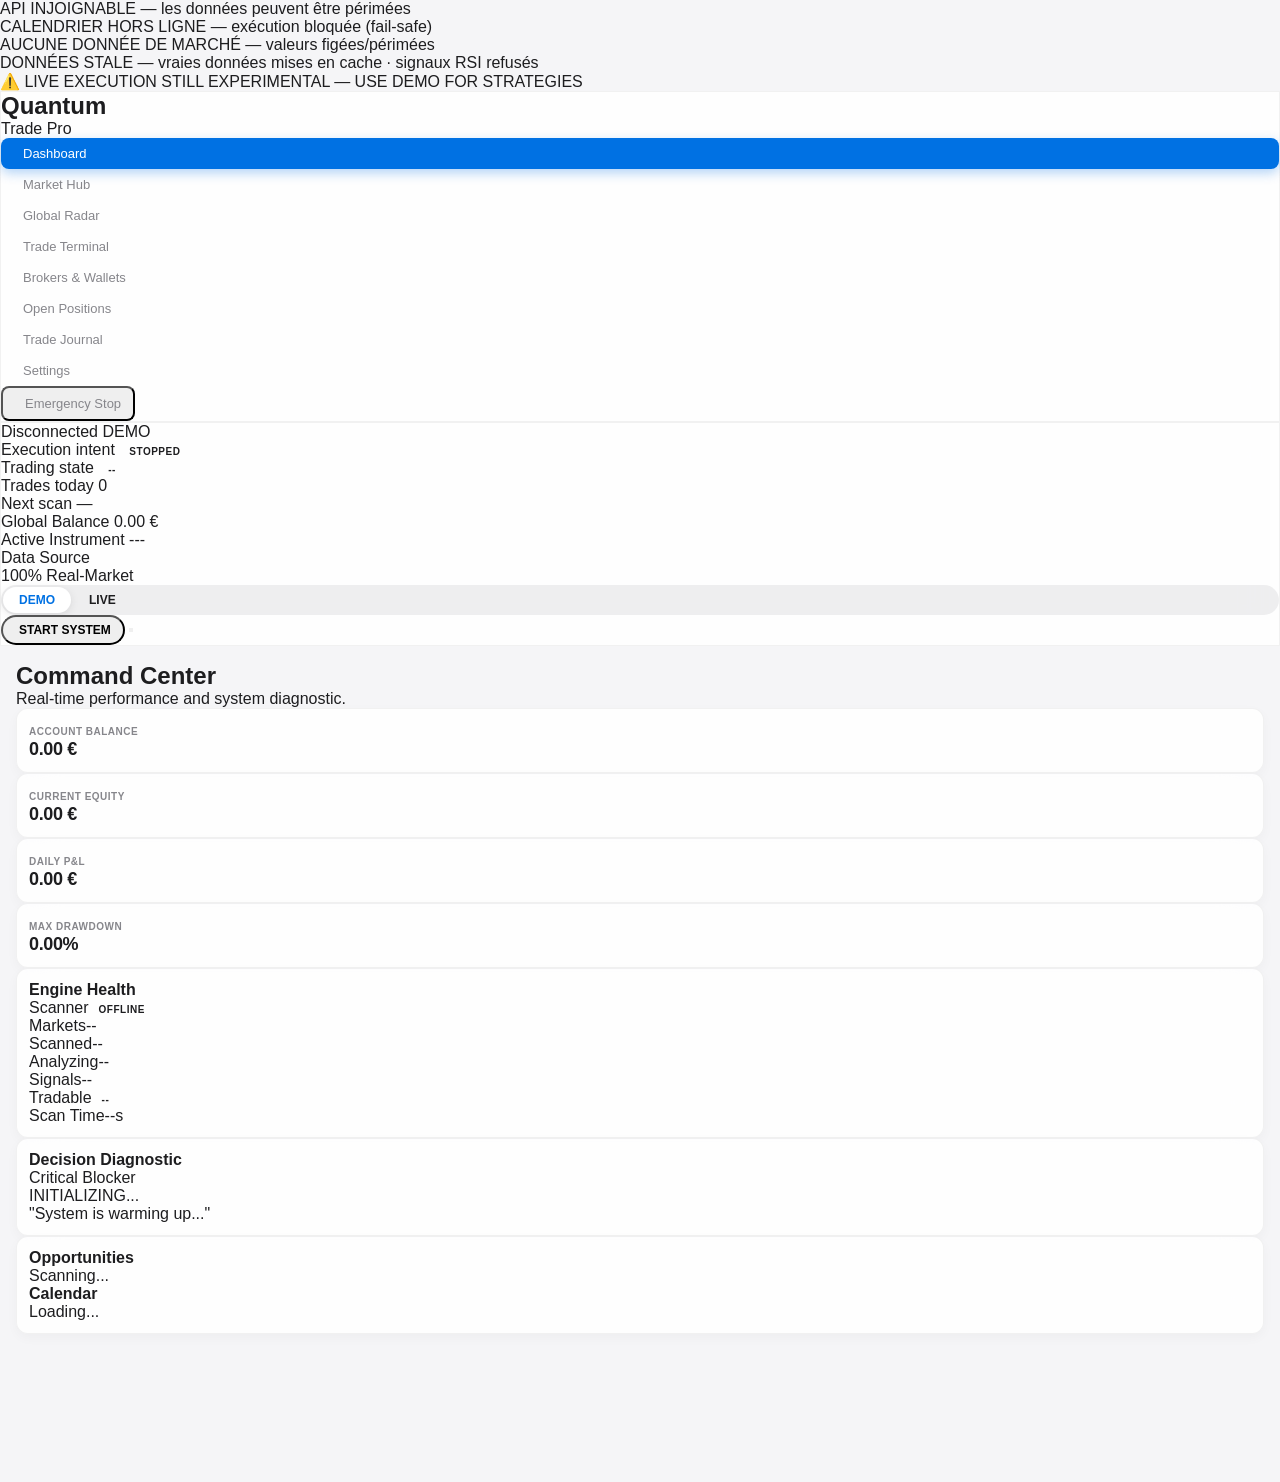
==== commit 25bb7753: "v3.3.2 — Données 100 % réelles + CI GitHub + campagnes d'audit D1-D4 : 100 % données réelles - D1 : " ====
--- a/public/index.html
+++ b/public/index.html
@@ -251,6 +251,12 @@
     <div id="no-market-data-banner" class="hidden fixed top-0 left-0 right-0 z-[110] bg-slate-800 text-white text-center text-xs font-black py-2 px-4 shadow-lg" data-i18n="noMarketData">
         AUCUNE DONNÉE DE MARCHÉ — valeurs figées/périmées
     </div>
+    <!-- v3.3.2 (D4): STALE = real data restored from the persisted cache.
+         Distinct from DIFFÉRÉ (a delayed-but-live source, e.g. Yahoo) and
+         from the no-data banner. RSI signals are refused on stale data. -->
+    <div id="stale-data-banner" class="hidden fixed top-0 left-0 right-0 z-[109] bg-violet-600 text-white text-center text-xs font-black py-2 px-4 shadow-lg" data-i18n="staleData">
+        DONNÉES STALE — vraies données mises en cache · signaux RSI refusés
+    </div>
     <div id="real-mode-banner" class="hidden fixed top-0 left-0 right-0 z-[100] bg-amber-500 text-slate-900 text-center text-xs font-bold py-1.5 px-4 shadow-lg" data-i18n="liveWarning">
         ⚠️ LIVE EXECUTION STILL EXPERIMENTAL — USE DEMO FOR STRATEGIES
     </div>
@@ -495,6 +501,7 @@
                             <span><span data-i18n="riskRewardRsi">RSI target RR</span>: <strong>2.0</strong></span>
                             <span><span data-i18n="scannerProgress">Scanner progress</span>: <strong class="notranslate" id="radar-progress">0/127</strong></span>
                             <span><span data-i18n="marketsUnavailable">Markets unavailable</span>: <strong class="notranslate" id="radar-unavailable">0</strong></span>
+                            <span title="Real data restored from the persisted cache — RSI refused on it"><span data-i18n="staleMarkets">Stale (cached)</span>: <strong class="notranslate" id="radar-stale">0</strong></span>
                             <span><span data-i18n="scannerError">Scanner error</span>: <strong class="notranslate" id="radar-error">—</strong></span>
                             <span><span data-i18n="lastScan">Last scan</span>: <strong class="notranslate" id="radar-last-scan">—</strong></span>
                         </div>
@@ -1699,6 +1706,14 @@
                 String(a.status || a.data_source_label || '').toUpperCase() === 'DATA_UNAVAILABLE');
             const ndBanner = document.getElementById('no-market-data-banner');
             if (ndBanner) ndBanner.classList.toggle('hidden', !(allUnavailable || rowsAllDead));
+            // v3.3.2 (D4): stale banner — shown while ANY market row rests on
+            // cached (persisted) real data.
+            const staleCount = data.assets.filter(a =>
+                String(a.status || a.data_source_label || '').toUpperCase() === 'STALE'
+            ).length;
+            const staleBanner = document.getElementById('stale-data-banner');
+            if (staleBanner) staleBanner.classList.toggle('hidden', staleCount === 0);
+            setRadar('radar-stale', staleCount);
             const progressRow = data.scanning ? `
                 <tr><td colspan="9" class="py-5 text-center bg-blue-500/5">
                     <div class="skel mx-auto mb-2 w-40"></div>
@@ -1713,9 +1728,13 @@
                     ? `<span class="status-badge bg-slate-500/10 text-slate-500">DATA_UNAVAILABLE</span>`
                     : (st === 'ERROR'
                         ? `<span class="status-badge bg-red-500/10 text-red-500">ERROR</span>`
-                        : (a.realtime_source
-                            ? `<span class="status-badge bg-green-500/10 text-green-500">${t('live')}</span>`
-                            : `<span class="status-badge bg-orange-500/10 text-orange-500">${t('delayed')}</span>`));
+                        // v3.3.2 (D4): STALE (real data, cached) is its own
+                        // badge — distinct from LIVE and from DIFFÉRÉ.
+                        : (st === 'STALE'
+                            ? `<span class="status-badge bg-violet-500/10 text-violet-600">${t('stale')}</span>`
+                            : (a.realtime_source
+                                ? `<span class="status-badge bg-green-500/10 text-green-500">${t('live')}</span>`
+                                : `<span class="status-badge bg-orange-500/10 text-orange-500">${t('delayed')}</span>`)));
                 return `
                 <tr title="${escapeHtml(diagnosisReason)}" class="group hover:bg-black/[0.01] transition-colors ${hot ? 'radar-row-institutional' : ''}">
                     <td class="py-4 px-6 cursor-pointer" onclick="selectMarket('${escapeHtml(a.symbol)}')"><span class="font-black">${escapeHtml(a.display_symbol || (a.symbol||'').toUpperCase())}</span><span class="block text-[8px] text-secondary mt-1 max-w-[180px] truncate">${escapeHtml(diagnosisReason)}</span></td>
@@ -1751,6 +1770,13 @@
             const calendarBlocked = s.calendar && s.calendar.status === 'DATA_UNAVAILABLE'
                 && s.news && s.news.news_ok === false;
             if (calendarBanner) calendarBanner.classList.toggle('hidden', !calendarBlocked);
+            // v3.3.2 (D4): STALE banner from the status snapshot — the quote
+            // is a persisted cache entry, or the RSI signal was refused on
+            // cached candles.
+            const snapStale = (s.ticker && String(s.ticker.status || '').toUpperCase() === 'STALE')
+                || String((s.signal || {}).block_reason || '').toUpperCase() === 'STALE_DATA';
+            const staleBannerS = document.getElementById('stale-data-banner');
+            if (staleBannerS) staleBannerS.classList.toggle('hidden', !snapStale);
             const intent = s.execution_intent || { state: 'STOPPED', code: 'STOPPED' };
             const intentState = intent.state || intent.code || 'STOPPED';
             const intentBadge = document.getElementById('execution-intent-badge');
@@ -1937,13 +1963,25 @@
                     html += marketItems.map(m => {
                         const hot = (m.score || 0) >= 84;
                         const initials = (m.display_symbol || m.symbol || '??').slice(0,2).toUpperCase();
+                        // v3.3.2 (D1/D4): sparkline = REAL latest 1h closes.
+                        // Empty when the scanner has no candles — the UI then
+                        // draws nothing (honest), and cached candles are
+                        // desaturated + labelled STALE.
+                        const sparkStale = !!m.sparkline_stale;
                         const spark = (m.sparkline || []).map((v,i,arr) => {
                             const mn = Math.min(...arr), mx = Math.max(...arr), sp = (mx-mn)||1;
-                            return `<div style="height:${8+((v-mn)/sp)*22}px;width:3px;background:${hot?'#28cd41':'#0071e3'};border-radius:1px"></div>`;
+                            const bg = sparkStale ? '#a78bfa' : (hot?'#28cd41':'#0071e3');
+                            return `<div style="height:${8+((v-mn)/sp)*22}px;width:3px;background:${bg};border-radius:1px;opacity:${sparkStale?0.55:1}"></div>`;
                         }).join('');
+                        const mStatus = String(m.status || '').toUpperCase();
+                        const hubBadge = mStatus === 'STALE'
+                            ? `<span class="status-badge bg-violet-500/10 text-violet-600">${t('stale')}</span>`
+                            : (m.realtime_source
+                                ? `<span class="status-badge bg-green-500/10 text-green-500">${t('live')}</span>`
+                                : `<span class="status-badge bg-orange-500/10 text-orange-500">${t('delayed')}</span>`);
                         return `
                         <div class="market-card ${hot?'hub-hot':''}" onclick="selectMarket('${escapeHtml(m.market_id || m.symbol)}')">
-                            <div class="flex items-center justify-between mb-2"><span class="status-badge ${m.realtime_source?'bg-green-500/10 text-green-500':'bg-orange-500/10 text-orange-500'}">${m.realtime_source?t('live'):t('delayed')}</span><span class="text-[8px] text-secondary">${escapeHtml(m.active_source || '')}</span></div>
+                            <div class="flex items-center justify-between mb-2">${hubBadge}<span class="text-[8px] text-secondary">${escapeHtml(m.active_source || '')}${sparkStale?' · '+t('stale'):''}</span></div>
                             <div class="flex items-center gap-2"><div class="w-7 h-7 rounded-lg bg-black/10 flex items-center justify-center text-[10px] font-black">${escapeHtml(initials)}</div>
                             <div class="flex flex-col"><span class="font-black text-sm">${escapeHtml((m.display_symbol || m.symbol || '').toUpperCase())}</span><span class="text-[9px] font-bold text-secondary uppercase">${escapeHtml(m.name || '--')}</span></div></div>
                             <p class="font-black text-sm mt-2" data-price-id="${escapeHtml(m.market_id || m.symbol)}">${fmtPrice(m.price)}</p>
